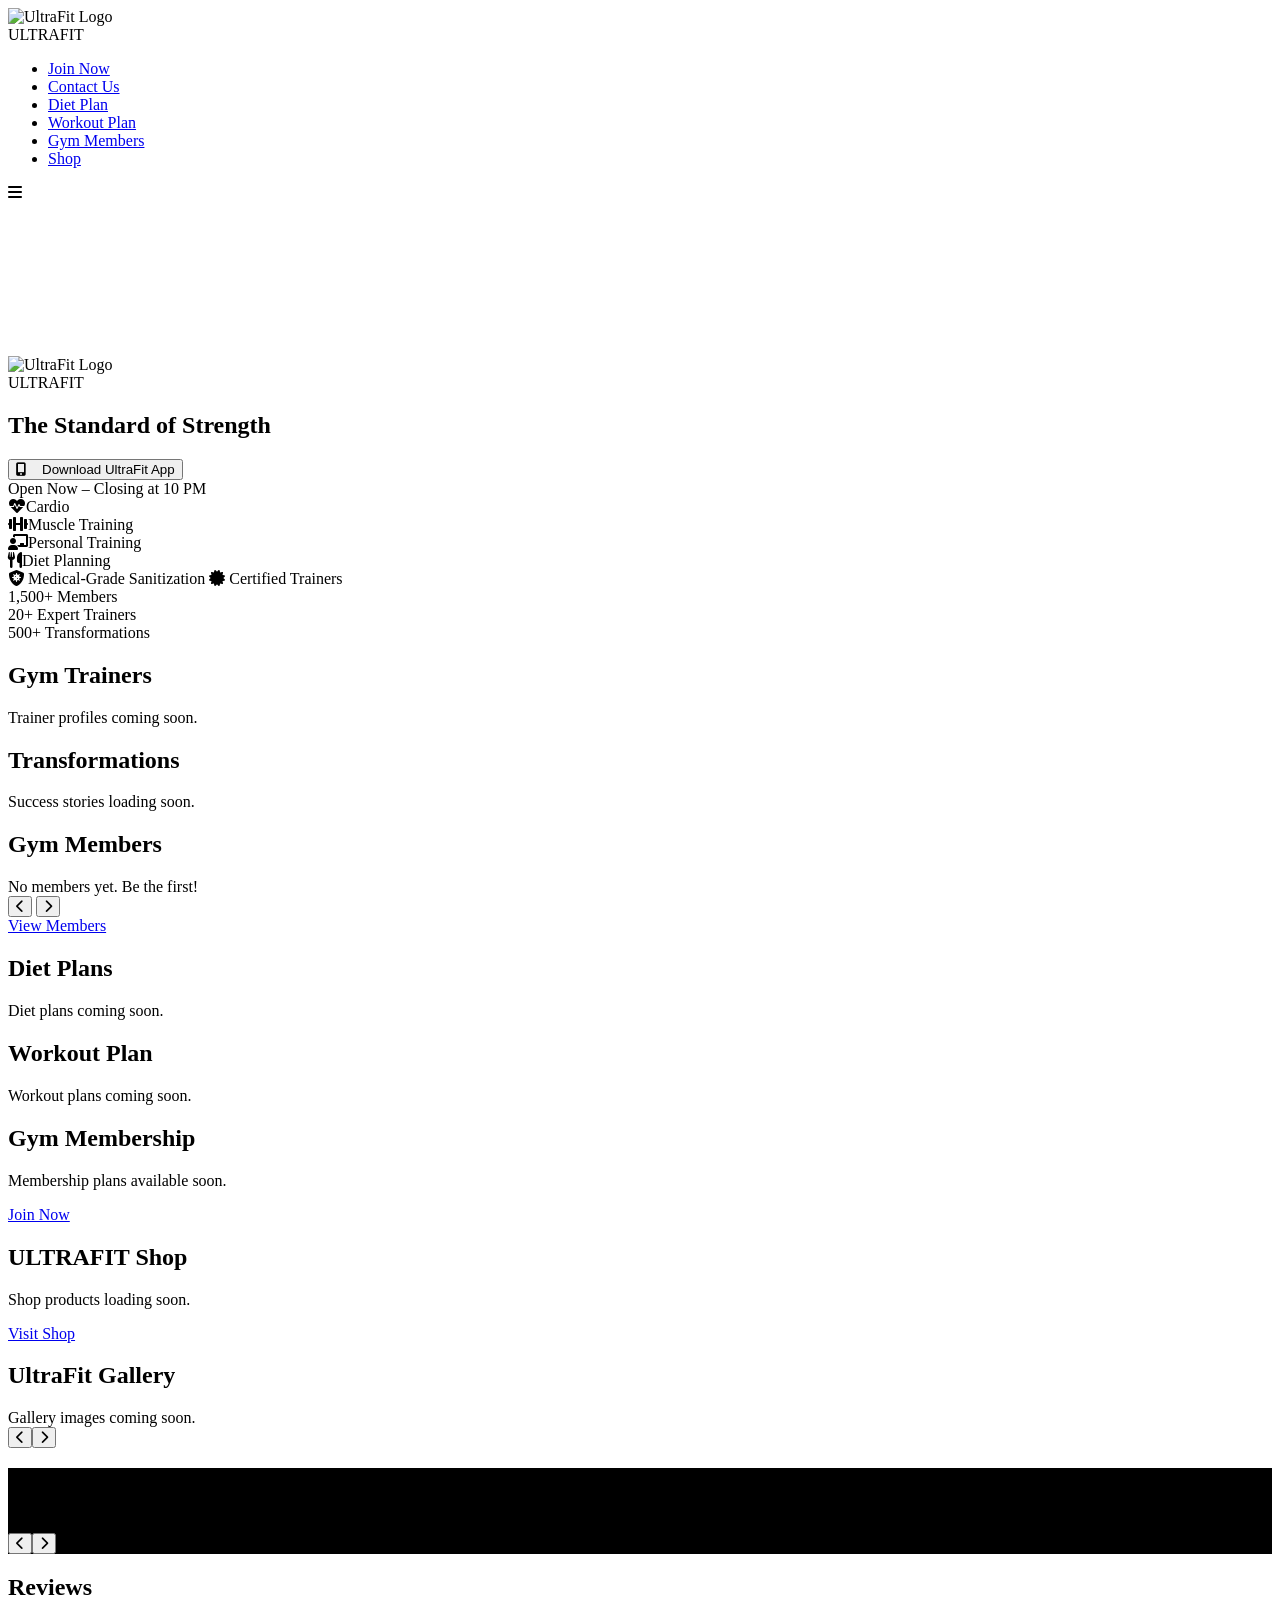
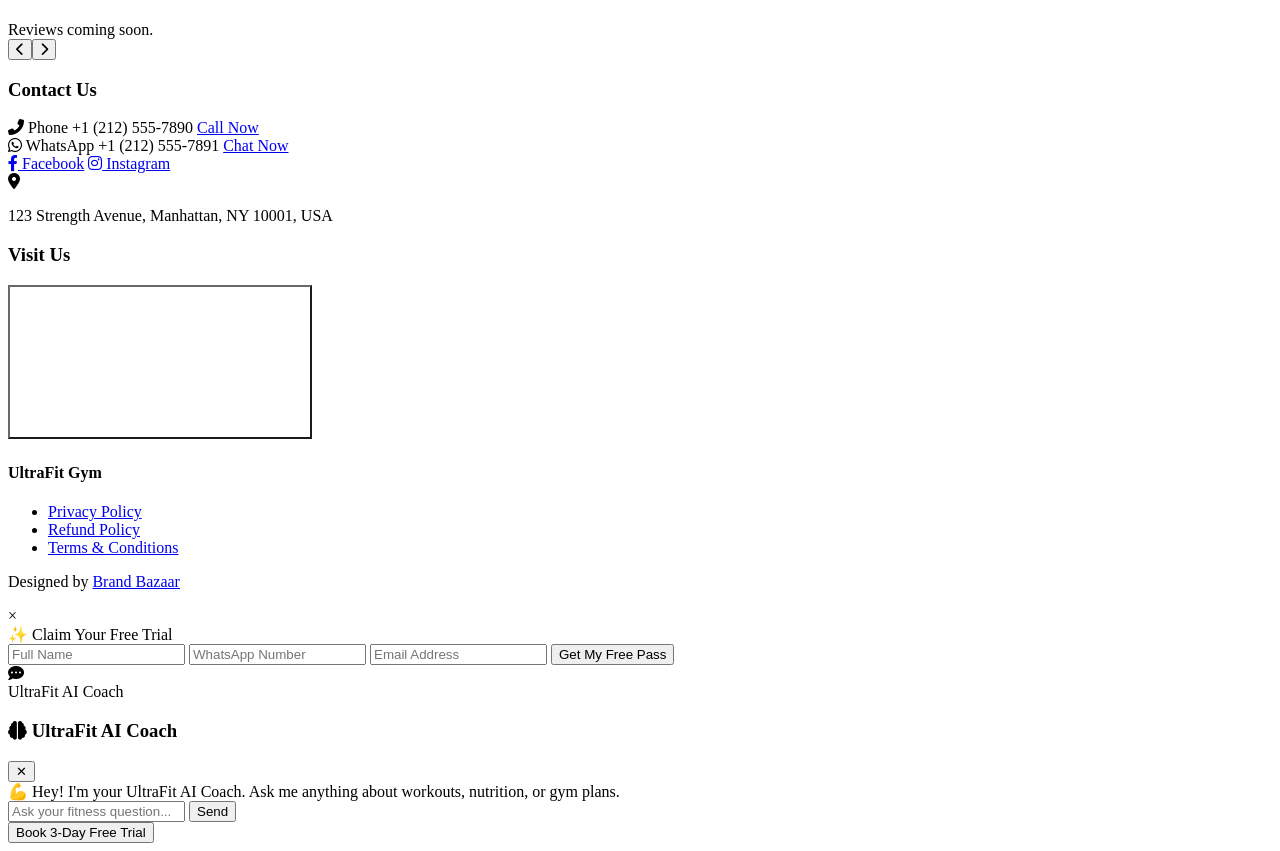
==== public/index.html @ f783521f "index+member data" ====
<!DOCTYPE html>
<html lang="en">
<head>
  <meta charset="UTF-8" />
  <meta name="viewport" content="width=device-width, initial-scale=1.0, viewport-fit=cover" />
  <meta name="theme-color" content="#121212" />
  <title>UltraFit Gym | The Standard of Strength</title>
  
  <!-- PWA meta links -->
  <link rel="manifest" href="manifest.json">
  <link rel="apple-touch-icon" href="UltraFit logo.png">
  <meta name="apple-mobile-web-app-capable" content="yes">
  <meta name="apple-mobile-web-app-status-bar-style" content="black-translucent">
  <meta name="apple-mobile-web-app-title" content="UltraFit Gym">
  
  <!-- External CSS -->
  <link rel="stylesheet" href="index.css">
  
  <!-- Fonts & Icons -->
  <link href="https://fonts.googleapis.com/css2?family=Montserrat:wght@300;400;500;600;700;800&family=Archivo:wght@400;500;600;700&display=swap" rel="stylesheet" />
  <link rel="stylesheet" href="https://cdnjs.cloudflare.com/ajax/libs/font-awesome/6.0.0-beta3/css/all.min.css" />

  <style>
    #installAppBtn i {
      vertical-align: middle !important;
      line-height: 1 !important;
      display: inline-block !important;
    }
    #installAppBtn {
      display: inline-flex !important;
      align-items: center !important;
      gap: 8px !important;
    }
  </style>
</head>
<body>

<!-- ===== NAVBAR ===== -->
<header class="navbar" id="navbar">
  <div class="container nav-container">
    <div class="logo-wrapper">
      <img src="UltraFit logo.png" alt="UltraFit Logo" class="nav-logo-img" id="navLogo">
      <div class="logo"><span class="logo-ultra">ULTRA</span><span class="logo-fit">FIT</span></div>
    </div>
    <ul class="nav-links" id="navLinks">
      <li><a href="index.html" class="nav-link join-now-nav">Join Now</a></li>
      <li><a href="#contact-section" class="nav-link">Contact Us</a></li>
      <li><a href="diet.html" class="nav-link">Diet Plan</a></li>
      <li><a href="workout.html" class="nav-link">Workout Plan</a></li>
      <li><a href="members.html" class="nav-link">Gym Members</a></li>
      <li><a href="shop.html" class="nav-link">Shop</a></li>
    </ul>
    <div class="hamburger" id="hamburger"><i class="fas fa-bars"></i></div>
  </div>
</header>

<main>
  <!-- HERO SECTION -->
  <section class="hero" id="hero">
    <div class="hero-video-wrapper">
      <video autoplay loop muted playsinline poster="https://images.pexels.com/photos/841130/pexels-photo-841130.jpeg?auto=compress&cs=tinysrgb&w=1600">
        <source src="https://videos.pexels.com/video-files/4349242/4349242-uhd_2560_1440_25fps.mp4" type="video/mp4" />
      </video>
      <div class="hero-overlay"></div>
    </div>
    <div class="hero-content container">
      <div class="hero-logo-wrapper">
        <img src="UltraFit logo.png" alt="UltraFit Logo" class="hero-logo-img" id="heroLogo">
      </div>
      <div class="hero-brand">ULTRAFIT</div>
      <h1 class="hero-title" id="heroTitle">The Standard of Strength</h1>
      <button class="btn-primary btn-vip" id="installAppBtn">
        <i class="fas fa-mobile-alt" style="margin-right: 8px;"></i> Download UltraFit App
      </button>
      <div class="live-status">
        <span class="pulse-dot"></span>
        <span id="statusText">Open Now – Closing at 10 PM</span>
      </div>
    </div>
  </section>

  <!-- SERVICES -->
  <section class="services-section">
    <div class="container">
      <div class="services-icons-row">
        <div class="service-item"><i class="fas fa-heartbeat"></i><span>Cardio</span></div>
        <div class="service-item"><i class="fas fa-dumbbell"></i><span>Muscle Training</span></div>
        <div class="service-item"><i class="fas fa-chalkboard-user"></i><span>Personal Training</span></div>
        <div class="service-item"><i class="fas fa-utensils"></i><span>Diet Planning</span></div>
      </div>
      <div class="safety-cluster">
        <span><i class="fas fa-shield-virus"></i> Medical-Grade Sanitization</span>
        <span><i class="fas fa-certificate"></i> Certified Trainers</span>
      </div>
    </div>
  </section>

  <!-- STATS BAR -->
  <section class="stats-bar">
    <div class="container stats-grid">
      <div class="stat-card"><span class="stat-num" data-count="1500">0</span><span>+ Members</span></div>
      <div class="stat-card"><span class="stat-num" data-count="20">0</span><span>+ Expert Trainers</span></div>
      <div class="stat-card"><span class="stat-num" data-count="500">0</span><span>+ Transformations</span></div>
    </div>
  </section>

  <!-- LEADERSHIP TRAINERS -->
  <section class="leadership">
    <div class="container">
      <h2 class="section-title" id="trainersHeading">Gym Trainers</h2>
      <div class="leadership-cards" id="trainersContainer"></div>
    </div>
  </section>

  <!-- TRANSFORMATIONS -->
  <section class="transformations-preview">
    <div class="container">
      <h2 class="section-title" id="transformationsHeading">Transformations</h2>
      <div class="transform-cards" id="transformationsContainer"></div>
    </div>
  </section>

  <!-- GYM MEMBERS CAROUSEL -->
  <section class="members-carousel-section" id="members-section">
    <div class="container">
      <h2 class="section-title gold-full" id="membersHeading">Gym Members</h2>
      <div class="members-carousel-container">
        <div class="members-carousel-main">
          <div class="members-carousel-items" id="membersCarouselItems"></div>
          <button class="carousel-arrow members-prev" id="membersPrevBtn"><i class="fas fa-chevron-left"></i></button>
          <button class="carousel-arrow members-next" id="membersNextBtn"><i class="fas fa-chevron-right"></i></button>
        </div>
        <div class="members-dots" id="membersDots"></div>
        <div class="members-cta"><a href="members.html" class="btn-outline-gold view-members-btn">View Members</a></div>
      </div>
    </div>
  </section>

  <!-- DIET PLANS -->
  <section class="diet-plans-section">
    <div class="container">
      <h2 class="section-title" id="dietHeading">Diet Plans</h2>
      <div class="diet-plans-grid" id="dietGrid"></div>
    </div>
  </section>

  <!-- WORKOUT PLANS -->
  <section class="workout-plan-section" id="workout-plan">
    <div class="container">
      <h2 class="section-title" id="workoutHeading">Workout Plan</h2>
      <div class="workout-plans-grid" id="workoutGrid"></div>
    </div>
  </section>

  <!-- MEMBERSHIP -->
  <section class="membership-section" id="membership-section">
    <div class="container">
      <h2 class="section-title gold-full" id="membershipHeading">Gym Membership</h2>
      <div class="membership-cards" id="membershipCards"></div>
      <div class="membership-cta-wrapper"><a href="members.html" class="btn-primary join-now-btn">Join Now</a></div>
    </div>
  </section>

  <!-- SHOP PREVIEW -->
  <section class="proshop-preview" id="proshop-preview">
    <div class="container">
      <h2 class="section-title" id="shopHeading"><span class="ultra-white">ULTRA</span><span class="fit-gold">FIT</span> Shop</h2>
      <div class="product-grid" id="productGrid"></div>
      <div class="shop-cta-wrapper"><a href="shop.html" class="btn-outline-gold visit-shop-btn">Visit Shop</a></div>
    </div>
  </section>

  <!-- GALLERY CAROUSEL -->
  <section class="premium-carousel-section">
    <div class="container">
      <h2 class="section-title" id="galleryHeading"><span class="ultra-white">Ultra</span><span class="fit-gold">Fit</span> Gallery</h2>
      <div class="gallery-carousel-wrapper" id="galleryCarousel">
        <div class="carousel-main"><div class="carousel-items" id="galleryItemsContainer"></div><button class="carousel-arrow prev" id="galleryPrevBtn"><i class="fas fa-chevron-left"></i></button><button class="carousel-arrow next" id="galleryNextBtn"><i class="fas fa-chevron-right"></i></button></div>
        <div class="carousel-dots" id="galleryDots"></div>
      </div>
    </div>
  </section>

  <!-- REELS CAROUSEL -->
  <section class="premium-carousel-section" style="background:#000000;">
    <div class="container">
      <h2 class="section-title" id="reelsHeading"><span class="ultra-white">Ultra</span><span class="fit-gold">Fit</span> Reels</h2>
      <div class="reels-carousel-wrapper" id="reelsCarousel">
        <div class="carousel-main"><div class="carousel-items" id="reelsItemsContainer"></div><button class="carousel-arrow prev" id="reelsPrevBtn"><i class="fas fa-chevron-left"></i></button><button class="carousel-arrow next" id="reelsNextBtn"><i class="fas fa-chevron-right"></i></button></div>
        <div class="carousel-dots" id="reelsDots"></div>
      </div>
    </div>
  </section>

  <!-- REVIEWS -->
  <section class="reviews-luxury-section">
    <div class="container">
      <h2 class="section-title gold-full" id="reviewsHeading">Reviews</h2>
      <div class="review-carousel-container">
        <div class="review-carousel-main"><div class="review-carousel-items" id="reviewCarouselItems"></div><button class="carousel-arrow review-prev" id="reviewPrevBtn"><i class="fas fa-chevron-left"></i></button><button class="carousel-arrow review-next" id="reviewNextBtn"><i class="fas fa-chevron-right"></i></button></div>
        <div class="review-dots" id="reviewDots"></div>
      </div>
    </div>
  </section>

  <!-- CONTACT + MAP -->
  <section class="contact-visit-section" id="contact-section">
    <div class="container">
      <div class="contact-visit-grid">
        <div class="contact-card">
          <h3 class="contact-card-title">Contact Us</h3>
          <div class="contact-info-item">
            <i class="fas fa-phone-alt"></i>
            <span class="contact-label">Phone</span>
            <span class="contact-value" id="contactPhone">+1 (212) 555-7890</span>
            <a href="tel:+12125557890" class="contact-button">Call Now</a>
          </div>
          <div class="contact-info-item">
            <i class="fab fa-whatsapp"></i>
            <span class="contact-label">WhatsApp</span>
            <span class="contact-value" id="contactWhatsapp">+1 (212) 555-7891</span>
            <a href="https://wa.me/12125557891?text=Hi%2C%20I%20want%20to%20join%20UltraFit%20Gym" target="_blank" class="contact-button">Chat Now</a>
          </div>
          <div class="contact-social">
            <a href="https://facebook.com/ultrafitgym" target="_blank" class="social-link"><i class="fab fa-facebook-f"></i> Facebook</a>
            <a href="https://instagram.com/ultrafitgym" target="_blank" class="social-link"><i class="fab fa-instagram"></i> Instagram</a>
          </div>
          <div class="contact-address">
            <i class="fas fa-map-marker-alt"></i>
            <p id="contactAddress">123 Strength Avenue, Manhattan, NY 10001, USA</p>
          </div>
        </div>
        <div class="visit-map">
          <h3 class="visit-map-title">Visit Us</h3>
          <div class="map-wrapper">
            <iframe src="https://maps.google.com/maps?q=The+Ultra+Fit+Gym+Unnao&t=&z=16&ie=UTF8&iwloc=&output=embed" style="filter: grayscale(100%) invert(100%) contrast(90%);" loading="lazy" title="UltraFit Gym Location"></iframe>
          </div>
        </div>
      </div>
    </div>
  </section>
</main>

<footer>
  <div class="container footer-grid">
    <div class="footer-links">
      <h4>UltraFit Gym</h4>
      <ul>
        <li><a href="privacy.html">Privacy Policy</a></li>
        <li><a href="refund.html">Refund Policy</a></li>
        <li><a href="terms.html">Terms & Conditions</a></li>
      </ul>
      <p class="credit">Designed by <a href="https://ekansh-mishra-webdeveloper.github.io/Brand-Bazar/" target="_blank">Brand Bazaar</a></p>
    </div>
  </div>
</footer>

<!-- MODAL FOR FREE TRIAL -->
<div id="modalOverlay" class="modal-overlay">
  <div class="modal-content">
    <span class="close-modal">&times;</span>
    <div class="modal-title">✨ Claim Your Free Trial</div>
    <form id="trialForm" class="trial-form">
      <input type="text" id="trialName" placeholder="Full Name" required>
      <input type="tel" id="trialPhone" placeholder="WhatsApp Number" required>
      <input type="email" id="trialEmail" placeholder="Email Address" required>
      <button type="submit" id="submitTrialBtn">Get My Free Pass</button>
      <div id="trialMessage" class="trial-message" style="display: none;"></div>
    </form>
  </div>
</div>

<!-- AI CHAT BUBBLE -->
<div class="ai-chat-container">
  <div class="chat-bubble" id="chatBubble">
    <div class="ai-icon"><i class="fas fa-comment-dots"></i></div>
    <span class="ai-text">UltraFit AI Coach</span>
  </div>
  <div class="chat-window" id="chatWindow">
    <div class="chat-header">
      <h3><i class="fas fa-brain"></i> UltraFit AI Coach</h3>
      <button class="chat-close" id="chatCloseBtn">✕</button>
    </div>
    <div class="chat-messages" id="chatMessages">
      <div class="message bot-message">💪 Hey! I'm your UltraFit AI Coach. Ask me anything about workouts, nutrition, or gym plans.</div>
    </div>
    <div class="chat-input-area">
      <input type="text" class="chat-input" id="chatInput" placeholder="Ask your fitness question...">
      <button class="chat-send" id="chatSendBtn">Send</button>
    </div>
  </div>
</div>

<div class="floating-cta"><button class="floating-trial-btn" id="floatingTrialBtn">Book 3-Day Free Trial</button></div>

<script>
  // ========== COMPLETE FIXED index.js (embedded) ==========
  // All public endpoints now use /api/members-list instead of /api/members

  const API_BASE = '/api';

  // Helper fetch with error handling
  async function fetchJSON(url, fallbackData = null) {
    try {
      const res = await fetch(url);
      if (!res.ok) {
        console.warn(`HTTP ${res.status} for ${url}`);
        return fallbackData;
      }
      return await res.json();
    } catch (err) {
      console.error(`Fetch error ${url}:`, err);
      return fallbackData;
    }
  }

  // Global state
  let siteSettings = {};
  let trainers = [];
  let transformations = [];
  let members = [];
  let products = [];
  let galleryItems = [];
  let reelsItems = [];
  let reviews = [];
  let dietPlans = [];
  let workoutPlans = [];
  let memberships = [];

  // Carousel indices
  let memberCarouselIndex = 0;
  let galleryIndex = 0;
  let reelsIndex = 0;
  let reviewIndex = 0;

  // Load all data from public endpoints
  async function loadAllData() {
    const [settings, trainersData, transformationsData, membersData, productsData, galleryData, reelsData, reviewsData, dietData, workoutData, membershipData] = await Promise.all([
      fetchJSON(`${API_BASE}/sitesettings`, {}),
      fetchJSON(`${API_BASE}/trainers`, []),
      fetchJSON(`${API_BASE}/transformations`, []),
      fetchJSON(`${API_BASE}/members-list`, []),     // ✅ FIXED: public endpoint
      fetchJSON(`${API_BASE}/products`, []),
      fetchJSON(`${API_BASE}/gallery`, []),
      fetchJSON(`${API_BASE}/reels`, []),
      fetchJSON(`${API_BASE}/reviews`, []),
      fetchJSON(`${API_BASE}/dietplans`, []),
      fetchJSON(`${API_BASE}/workoutplans`, []),
      fetchJSON(`${API_BASE}/memberships`, [])
    ]);
    if (settings) siteSettings = settings;
    if (trainersData) trainers = trainersData;
    if (transformationsData) transformations = transformationsData;
    if (membersData) members = membersData;
    if (productsData) products = productsData;
    if (galleryData) galleryItems = galleryData;
    if (reelsData) reelsItems = reelsData;
    if (reviewsData) reviews = reviewsData;
    if (dietData) dietPlans = dietData;
    if (workoutData) workoutPlans = workoutData;
    if (membershipData) memberships = membershipData;
  }

  // Render functions (same as your original index.js)
  function renderHero() {
    const heroTitle = document.getElementById('heroTitle');
    if (heroTitle && siteSettings.homeHeroTitle) heroTitle.innerText = siteSettings.homeHeroTitle;
    const statusSpan = document.getElementById('statusText');
    if (statusSpan && siteSettings.homeStatusText) statusSpan.innerText = siteSettings.homeStatusText;
    const logoImg = document.getElementById('navLogo');
    if (logoImg && siteSettings.gymLogoUrl) logoImg.src = siteSettings.gymLogoUrl;
    const heroLogo = document.getElementById('heroLogo');
    if (heroLogo && siteSettings.gymLogoUrl) heroLogo.src = siteSettings.gymLogoUrl;
  }

  function renderStats() {
    // Animated counters already handled in original script – kept as is
    const statNumbers = document.querySelectorAll('.stat-num');
    if (statNumbers.length >= 3 && siteSettings) {
      const targets = [
        siteSettings.homeStatsMembers || 1500,
        siteSettings.homeStatsTrainers || 20,
        siteSettings.homeStatsTransformations || 500
      ];
      statNumbers.forEach((el, idx) => {
        if (idx < targets.length) {
          const target = targets[idx];
          let current = 0;
          const increment = target / 50;
          const timer = setInterval(() => {
            current += increment;
            if (current >= target) {
              clearInterval(timer);
              el.innerText = Math.floor(target).toLocaleString();
            } else {
              el.innerText = Math.floor(current).toLocaleString();
            }
          }, 30);
        }
      });
    }
  }

  function renderTrainers() {
    const container = document.getElementById('trainersContainer');
    if (!container) return;
    if (!trainers.length) {
      container.innerHTML = '<p class="fallback-message">Trainer profiles coming soon.</p>';
      return;
    }
    container.innerHTML = trainers.slice(0, 4).map(t => `
      <div class="leadership-card">
        <img src="${t.imageUrl || 'https://via.placeholder.com/300'}" alt="${t.name}">
        <h3>${escapeHtml(t.name)}</h3>
        <p>${escapeHtml(t.position)}</p>
        <div class="social-links">
          ${t.instagramUrl ? `<a href="${t.instagramUrl}" target="_blank"><i class="fab fa-instagram"></i></a>` : ''}
        </div>
      </div>
    `).join('');
  }

  function renderTransformations() {
    const container = document.getElementById('transformationsContainer');
    if (!container) return;
    if (!transformations.length) {
      container.innerHTML = '<p class="fallback-message">Success stories loading soon.</p>';
      return;
    }
    container.innerHTML = transformations.slice(0, 3).map(t => `
      <div class="transform-card">
        <img src="${t.beforeImage || ''}" alt="Before">
        <img src="${t.afterImage || ''}" alt="After">
        <p>${escapeHtml(t.description || '')}</p>
      </div>
    `).join('');
  }

  function renderMembersCarousel() {
    const container = document.getElementById('membersCarouselItems');
    const dotsContainer = document.getElementById('membersDots');
    if (!container) return;
    if (!members.length) {
      container.innerHTML = '<div class="fallback-message">No members yet. Be the first!</div>';
      return;
    }
    const itemsPerView = 3;
    const totalSlides = Math.ceil(members.length / itemsPerView);
    let slides = '';
    for (let i = 0; i < totalSlides; i++) {
      const start = i * itemsPerView;
      const chunk = members.slice(start, start + itemsPerView);
      slides += `<div class="carousel-slide">${chunk.map(m => `
        <div class="member-card-carousel">
          <img src="${m.photoUrl || 'https://via.placeholder.com/150'}" alt="${m.name}">
          <h4>${escapeHtml(m.name)}</h4>
          <p>${m.goal === 'fatloss' ? '🔥 Fat Loss' : '💪 Muscle Gain'}</p>
        </div>
      `).join('')}</div>`;
    }
    container.innerHTML = slides;
    // Dots
    dotsContainer.innerHTML = Array.from({ length: totalSlides }, (_, idx) =>
      `<span class="carousel-dot ${idx === memberCarouselIndex ? 'active' : ''}" data-index="${idx}"></span>`
    ).join('');
    document.querySelectorAll('#membersDots .carousel-dot').forEach(dot => {
      dot.addEventListener('click', (e) => {
        memberCarouselIndex = parseInt(e.target.getAttribute('data-index'));
        updateMemberCarousel();
      });
    });
    updateMemberCarousel();
  }

  function updateMemberCarousel() {
    const container = document.getElementById('membersCarouselItems');
    if (!container) return;
    const slideWidth = container.querySelector('.carousel-slide')?.offsetWidth || 0;
    container.style.transform = `translateX(-${memberCarouselIndex * slideWidth}px)`;
    const dots = document.querySelectorAll('#membersDots .carousel-dot');
    dots.forEach((dot, idx) => {
      if (idx === memberCarouselIndex) dot.classList.add('active');
      else dot.classList.remove('active');
    });
  }

  function renderDietPlans() {
    const container = document.getElementById('dietGrid');
    if (!container) return;
    if (!dietPlans.length) {
      container.innerHTML = '<p class="fallback-message">Diet plans coming soon.</p>';
      return;
    }
    container.innerHTML = dietPlans.slice(0, 3).map(d => `
      <div class="diet-card">
        <h3>${escapeHtml(d.title)}</h3>
        <p>${escapeHtml(d.shortDescription)}</p>
        <a href="diet.html" class="btn-outline-gold">View Plan</a>
      </div>
    `).join('');
  }

  function renderWorkoutPlans() {
    const container = document.getElementById('workoutGrid');
    if (!container) return;
    if (!workoutPlans.length) {
      container.innerHTML = '<p class="fallback-message">Workout plans coming soon.</p>';
      return;
    }
    container.innerHTML = workoutPlans.slice(0, 3).map(w => `
      <div class="workout-card">
        <h3>${escapeHtml(w.title)}</h3>
        <p>${escapeHtml(w.shortDescription)}</p>
        <a href="workout.html" class="btn-outline-gold">View Plan</a>
      </div>
    `).join('');
  }

  function renderMembership() {
    const container = document.getElementById('membershipCards');
    if (!container) return;
    if (!memberships.length) {
      container.innerHTML = '<p class="fallback-message">Membership plans available soon.</p>';
      return;
    }
    container.innerHTML = memberships.slice(0, 3).map(m => `
      <div class="membership-card">
        <h3>${escapeHtml(m.planName)}</h3>
        <div class="price">₹${m.price}<span>/${m.duration}</span></div>
        <p>${escapeHtml(m.description)}</p>
        <button class="btn-join">Join Now</button>
      </div>
    `).join('');
    document.querySelectorAll('.btn-join').forEach(btn => {
      btn.addEventListener('click', () => alert('Visit our front desk or contact us for membership.'));
    });
  }

  function renderProducts() {
    const container = document.getElementById('productGrid');
    if (!container) return;
    if (!products.length) {
      container.innerHTML = '<p class="fallback-message">Shop products loading soon.</p>';
      return;
    }
    container.innerHTML = products.slice(0, 4).map(p => `
      <div class="product-card">
        <img src="${p.imageUrl || 'https://via.placeholder.com/200'}" alt="${p.name}">
        <h3>${escapeHtml(p.name)}</h3>
        <p class="price">₹${p.price}</p>
        <button class="btn-outline-gold shop-now-btn" data-id="${p._id}">Shop Now</button>
      </div>
    `).join('');
  }

  function renderGalleryCarousel() {
    const container = document.getElementById('galleryItemsContainer');
    const dotsContainer = document.getElementById('galleryDots');
    if (!container) return;
    if (!galleryItems.length) {
      container.innerHTML = '<div class="fallback-message">Gallery images coming soon.</div>';
      return;
    }
    container.innerHTML = galleryItems.map(item => `
      <div class="carousel-item">
        <img src="${item.imageUrl}" alt="Gallery">
      </div>
    `).join('');
    dotsContainer.innerHTML = Array.from({ length: galleryItems.length }, (_, idx) =>
      `<span class="carousel-dot ${idx === galleryIndex ? 'active' : ''}" data-index="${idx}"></span>`
    ).join('');
    attachGalleryEvents();
    updateGalleryCarousel();
  }

  function updateGalleryCarousel() {
    const container = document.getElementById('galleryItemsContainer');
    if (!container) return;
    const slideWidth = container.querySelector('.carousel-item')?.offsetWidth || 0;
    container.style.transform = `translateX(-${galleryIndex * slideWidth}px)`;
    const dots = document.querySelectorAll('#galleryDots .carousel-dot');
    dots.forEach((dot, idx) => {
      if (idx === galleryIndex) dot.classList.add('active');
      else dot.classList.remove('active');
    });
  }

  function attachGalleryEvents() {
    const prevBtn = document.getElementById('galleryPrevBtn');
    const nextBtn = document.getElementById('galleryNextBtn');
    if (prevBtn) prevBtn.onclick = () => { if (galleryIndex > 0) galleryIndex--; updateGalleryCarousel(); };
    if (nextBtn) nextBtn.onclick = () => { if (galleryIndex < galleryItems.length - 1) galleryIndex++; updateGalleryCarousel(); };
    document.querySelectorAll('#galleryDots .carousel-dot').forEach(dot => {
      dot.addEventListener('click', (e) => {
        galleryIndex = parseInt(e.target.getAttribute('data-index'));
        updateGalleryCarousel();
      });
    });
  }

  function renderReelsCarousel() {
    const container = document.getElementById('reelsItemsContainer');
    const dotsContainer = document.getElementById('reelsDots');
    if (!container) return;
    if (!reelsItems.length) {
      container.innerHTML = '<div class="fallback-message">Reels coming soon.</div>';
      return;
    }
    container.innerHTML = reelsItems.map(reel => `
      <div class="carousel-item">
        <video src="${reel.videoUrl}" controls poster="${reel.thumbnail || ''}"></video>
      </div>
    `).join('');
    dotsContainer.innerHTML = Array.from({ length: reelsItems.length }, (_, idx) =>
      `<span class="carousel-dot ${idx === reelsIndex ? 'active' : ''}" data-index="${idx}"></span>`
    ).join('');
    attachReelsEvents();
    updateReelsCarousel();
  }

  function updateReelsCarousel() {
    const container = document.getElementById('reelsItemsContainer');
    if (!container) return;
    const slideWidth = container.querySelector('.carousel-item')?.offsetWidth || 0;
    container.style.transform = `translateX(-${reelsIndex * slideWidth}px)`;
    const dots = document.querySelectorAll('#reelsDots .carousel-dot');
    dots.forEach((dot, idx) => {
      if (idx === reelsIndex) dot.classList.add('active');
      else dot.classList.remove('active');
    });
  }

  function attachReelsEvents() {
    const prevBtn = document.getElementById('reelsPrevBtn');
    const nextBtn = document.getElementById('reelsNextBtn');
    if (prevBtn) prevBtn.onclick = () => { if (reelsIndex > 0) reelsIndex--; updateReelsCarousel(); };
    if (nextBtn) nextBtn.onclick = () => { if (reelsIndex < reelsItems.length - 1) reelsIndex++; updateReelsCarousel(); };
    document.querySelectorAll('#reelsDots .carousel-dot').forEach(dot => {
      dot.addEventListener('click', (e) => {
        reelsIndex = parseInt(e.target.getAttribute('data-index'));
        updateReelsCarousel();
      });
    });
  }

  function renderReviews() {
    const container = document.getElementById('reviewCarouselItems');
    const dotsContainer = document.getElementById('reviewDots');
    if (!container) return;
    if (!reviews.length) {
      container.innerHTML = '<div class="fallback-message">Reviews coming soon.</div>';
      return;
    }
    container.innerHTML = reviews.map(review => `
      <div class="review-item">
        <p>${escapeHtml(review.comment)}</p>
        <div class="reviewer">- ${escapeHtml(review.name)}</div>
        <div class="stars">${'★'.repeat(review.rating)}${'☆'.repeat(5 - review.rating)}</div>
      </div>
    `).join('');
    dotsContainer.innerHTML = Array.from({ length: reviews.length }, (_, idx) =>
      `<span class="carousel-dot ${idx === reviewIndex ? 'active' : ''}" data-index="${idx}"></span>`
    ).join('');
    attachReviewEvents();
    updateReviewCarousel();
  }

  function updateReviewCarousel() {
    const container = document.getElementById('reviewCarouselItems');
    if (!container) return;
    const slideWidth = container.querySelector('.review-item')?.offsetWidth || 0;
    container.style.transform = `translateX(-${reviewIndex * slideWidth}px)`;
    const dots = document.querySelectorAll('#reviewDots .carousel-dot');
    dots.forEach((dot, idx) => {
      if (idx === reviewIndex) dot.classList.add('active');
      else dot.classList.remove('active');
    });
  }

  function attachReviewEvents() {
    const prevBtn = document.getElementById('reviewPrevBtn');
    const nextBtn = document.getElementById('reviewNextBtn');
    if (prevBtn) prevBtn.onclick = () => { if (reviewIndex > 0) reviewIndex--; updateReviewCarousel(); };
    if (nextBtn) nextBtn.onclick = () => { if (reviewIndex < reviews.length - 1) reviewIndex++; updateReviewCarousel(); };
    document.querySelectorAll('#reviewDots .carousel-dot').forEach(dot => {
      dot.addEventListener('click', (e) => {
        reviewIndex = parseInt(e.target.getAttribute('data-index'));
        updateReviewCarousel();
      });
    });
  }

  function renderContact() {
    if (siteSettings) {
      if (document.getElementById('contactPhone') && siteSettings.contactPhone)
        document.getElementById('contactPhone').innerText = siteSettings.contactPhone;
      if (document.getElementById('contactWhatsapp') && siteSettings.contactWhatsapp)
        document.getElementById('contactWhatsapp').innerText = siteSettings.contactWhatsapp;
      if (document.getElementById('contactAddress') && siteSettings.contactAddress)
        document.getElementById('contactAddress').innerText = siteSettings.contactAddress;
    }
  }

  // Trial modal functions (unchanged)
  const modalOverlay = document.getElementById('modalOverlay');
  function openTrialModal() { modalOverlay.style.display = 'flex'; }
  async function submitTrialForm(e) {
    e.preventDefault();
    const name = document.getElementById('trialName').value.trim();
    const phone = document.getElementById('trialPhone').value.trim();
    const email = document.getElementById('trialEmail').value.trim();
    if (!name || !phone || !email) {
      showTrialMessage('Please fill all fields', 'error');
      return;
    }
    const btn = document.getElementById('submitTrialBtn');
    const original = btn.innerHTML;
    btn.innerHTML = '<span class="loading-spinner"></span> Sending...';
    btn.disabled = true;
    try {
      const res = await fetch('/api/book-trial', {
        method: 'POST',
        headers: { 'Content-Type': 'application/json' },
        body: JSON.stringify({ name, phone, email })
      });
      const data = await res.json();
      if (res.ok && data.success) {
        showTrialMessage(data.message || 'Trial booked! Check your email.', 'success');
        setTimeout(() => modalOverlay.style.display = 'none', 3000);
      } else {
        showTrialMessage(data.message || 'Failed. Try again.', 'error');
      }
    } catch (err) {
      showTrialMessage('Network error', 'error');
    } finally {
      btn.innerHTML = original;
      btn.disabled = false;
    }
  }
  function showTrialMessage(msg, type) {
    const msgDiv = document.getElementById('trialMessage');
    msgDiv.innerHTML = msg;
    msgDiv.className = `trial-message ${type}`;
    msgDiv.style.display = 'block';
    setTimeout(() => msgDiv.style.display = 'none', 5000);
  }

  // AI Chat (simplified – uses backend endpoint)
  let chatOpen = false;
  const chatWindow = document.getElementById('chatWindow');
  const chatBubble = document.getElementById('chatBubble');
  const chatClose = document.getElementById('chatCloseBtn');
  const chatSend = document.getElementById('chatSendBtn');
  const chatInput = document.getElementById('chatInput');
  const chatMessages = document.getElementById('chatMessages');

  function toggleChat() { chatOpen = !chatOpen; chatWindow.style.display = chatOpen ? 'flex' : 'none'; }
  chatBubble.onclick = toggleChat;
  chatClose.onclick = toggleChat;
  async function sendMessage() {
    const msg = chatInput.value.trim();
    if (!msg) return;
    addMessage(msg, 'user');
    chatInput.value = '';
    try {
      const token = localStorage.getItem('token');
      const headers = { 'Content-Type': 'application/json' };
      if (token) headers['Authorization'] = `Bearer ${token}`;
      const res = await fetch('/api/chat-groq', {
        method: 'POST',
        headers,
        body: JSON.stringify({ message: msg })
      });
      const data = await res.json();
      addMessage(data.reply || 'Sorry, no response.', 'bot');
    } catch (err) {
      addMessage('AI service unavailable. Try again later.', 'bot');
    }
  }
  function addMessage(text, role) {
    const div = document.createElement('div');
    div.className = `message ${role}-message`;
    div.innerText = text;
    chatMessages.appendChild(div);
    chatMessages.scrollTop = chatMessages.scrollHeight;
  }
  chatSend.onclick = sendMessage;
  chatInput.addEventListener('keypress', (e) => { if (e.key === 'Enter') sendMessage(); });

  // PWA install
  let deferredPrompt;
  window.addEventListener('beforeinstallprompt', (e) => {
    e.preventDefault();
    deferredPrompt = e;
    document.getElementById('installAppBtn').style.display = 'inline-flex';
  });
  document.getElementById('installAppBtn').addEventListener('click', async () => {
    if (deferredPrompt) {
      deferredPrompt.prompt();
      const { outcome } = await deferredPrompt.userChoice;
      if (outcome === 'accepted') console.log('App installed');
      deferredPrompt = null;
    } else {
      alert('Install prompt not available. Use browser menu to install.');
    }
  });

  // Navigation & misc
  const navbar = document.getElementById('navbar');
  window.addEventListener('scroll', () => {
    if (window.scrollY > 50) navbar.classList.add('scrolled');
    else navbar.classList.remove('scrolled');
  });
  const hamburger = document.getElementById('hamburger');
  const navLinks = document.getElementById('navLinks');
  if (hamburger) hamburger.addEventListener('click', () => navLinks.classList.toggle('active'));

  function escapeHtml(str) {
    if (!str) return '';
    return str.replace(/[&<>]/g, (m) => {
      if (m === '&') return '&amp;';
      if (m === '<') return '&lt;';
      if (m === '>') return '&gt;';
      return m;
    });
  }

  // Initialize everything
  async function init() {
    await loadAllData();
    renderHero();
    renderStats();
    renderTrainers();
    renderTransformations();
    renderMembersCarousel();
    renderDietPlans();
    renderWorkoutPlans();
    renderMembership();
    renderProducts();
    renderGalleryCarousel();
    renderReelsCarousel();
    renderReviews();
    renderContact();
    // Carousel update on window resize
    window.addEventListener('resize', () => {
      updateMemberCarousel();
      updateGalleryCarousel();
      updateReelsCarousel();
      updateReviewCarousel();
    });
    // Set member carousel next/prev buttons
    document.getElementById('membersPrevBtn')?.addEventListener('click', () => {
      if (memberCarouselIndex > 0) memberCarouselIndex--;
      updateMemberCarousel();
    });
    document.getElementById('membersNextBtn')?.addEventListener('click', () => {
      const totalSlides = Math.ceil(members.length / 3);
      if (memberCarouselIndex < totalSlides - 1) memberCarouselIndex++;
      updateMemberCarousel();
    });
  }
  init();

  // Trial modal event listeners
  document.querySelectorAll('.close-modal').forEach(btn => btn.addEventListener('click', () => modalOverlay.style.display = 'none'));
  modalOverlay?.addEventListener('click', (e) => { if (e.target === modalOverlay) modalOverlay.style.display = 'none'; });
  document.getElementById('trialForm')?.addEventListener('submit', submitTrialForm);
  document.getElementById('floatingTrialBtn')?.addEventListener('click', openTrialModal);
  document.querySelectorAll('.join-now-btn, .join-now-nav').forEach(btn => {
    btn.addEventListener('click', (e) => { e.preventDefault(); openTrialModal(); });
  });
</script>
</body>
</html>
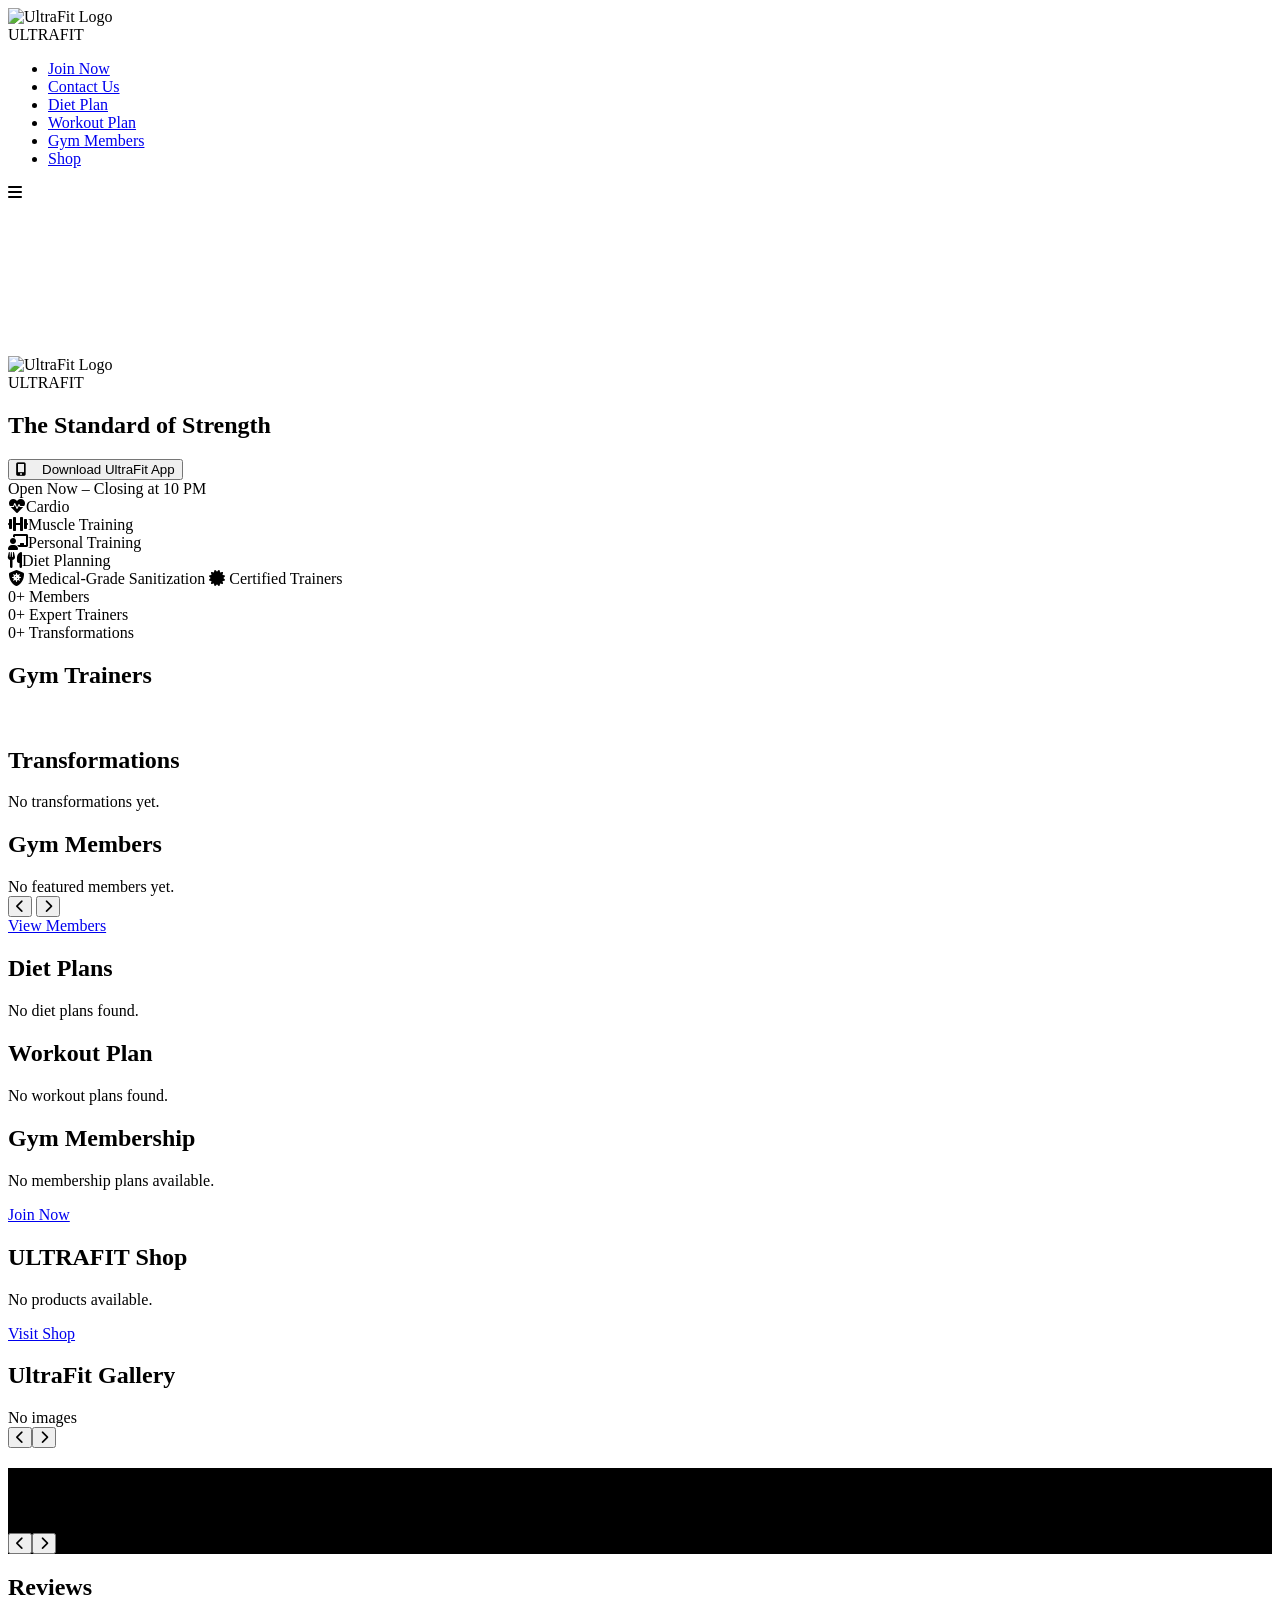
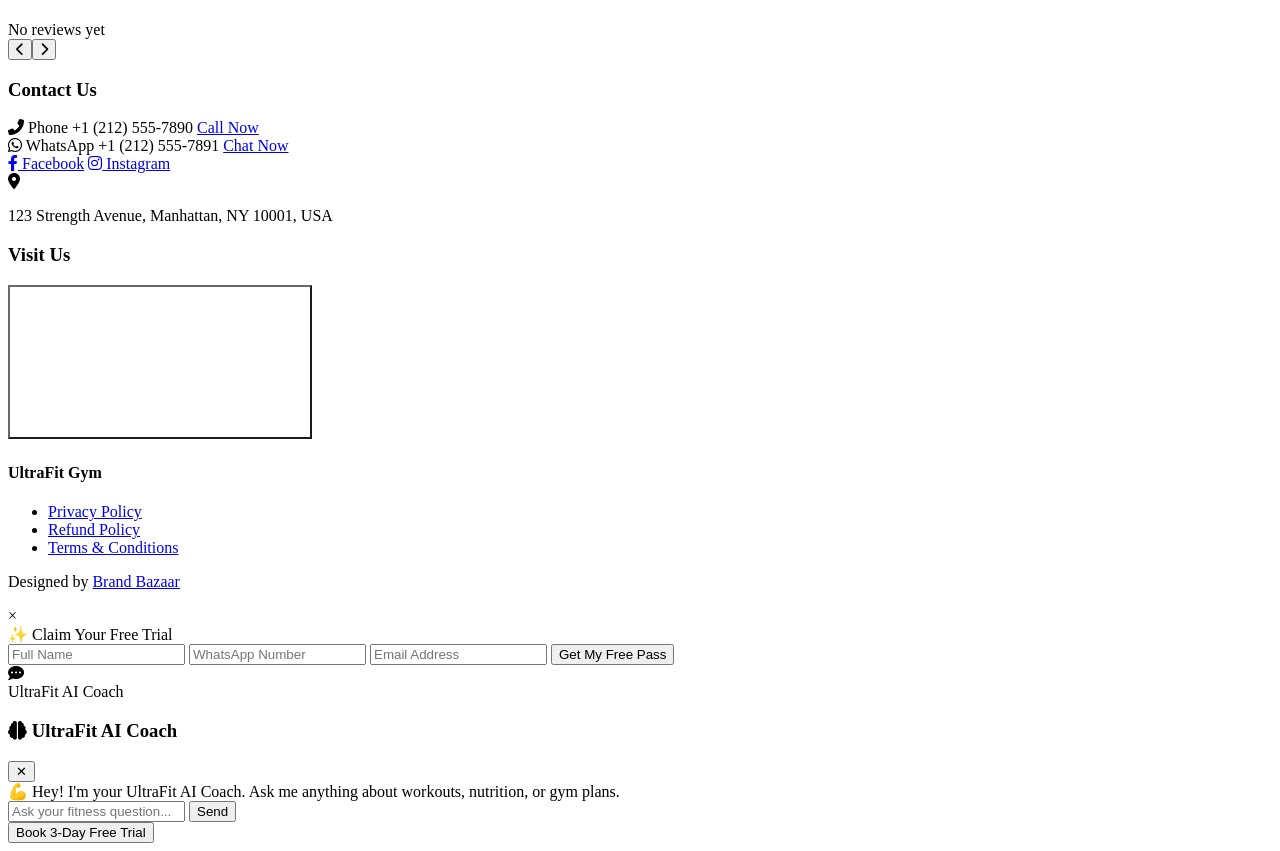
==== commit c81cc0da: "index+member data try 2" ====
--- a/public/index.html
+++ b/public/index.html
@@ -20,6 +20,7 @@
   <link href="https://fonts.googleapis.com/css2?family=Montserrat:wght@300;400;500;600;700;800&family=Archivo:wght@400;500;600;700&display=swap" rel="stylesheet" />
   <link rel="stylesheet" href="https://cdnjs.cloudflare.com/ajax/libs/font-awesome/6.0.0-beta3/css/all.min.css" />
 
+  <!-- FIX: Icon alignment for download button -->
   <style>
     #installAppBtn i {
       vertical-align: middle !important;
@@ -69,6 +70,7 @@
       </div>
       <div class="hero-brand">ULTRAFIT</div>
       <h1 class="hero-title" id="heroTitle">The Standard of Strength</h1>
+      <!-- PWA install button (no trial modal) -->
       <button class="btn-primary btn-vip" id="installAppBtn">
         <i class="fas fa-mobile-alt" style="margin-right: 8px;"></i> Download UltraFit App
       </button>
@@ -203,7 +205,7 @@
     </div>
   </section>
 
-  <!-- CONTACT + MAP -->
+  <!-- CONTACT + MAP (with updated WhatsApp message) -->
   <section class="contact-visit-section" id="contact-section">
     <div class="container">
       <div class="contact-visit-grid">
@@ -255,7 +257,7 @@
   </div>
 </footer>
 
-<!-- MODAL FOR FREE TRIAL -->
+<!-- MODAL FOR FREE TRIAL – "Phone Number" changed to "WhatsApp Number" -->
 <div id="modalOverlay" class="modal-overlay">
   <div class="modal-content">
     <span class="close-modal">&times;</span>
@@ -293,582 +295,7 @@
 
 <div class="floating-cta"><button class="floating-trial-btn" id="floatingTrialBtn">Book 3-Day Free Trial</button></div>
 
-<script>
-  // ========== COMPLETE FIXED index.js (embedded) ==========
-  // All public endpoints now use /api/members-list instead of /api/members
-
-  const API_BASE = '/api';
-
-  // Helper fetch with error handling
-  async function fetchJSON(url, fallbackData = null) {
-    try {
-      const res = await fetch(url);
-      if (!res.ok) {
-        console.warn(`HTTP ${res.status} for ${url}`);
-        return fallbackData;
-      }
-      return await res.json();
-    } catch (err) {
-      console.error(`Fetch error ${url}:`, err);
-      return fallbackData;
-    }
-  }
-
-  // Global state
-  let siteSettings = {};
-  let trainers = [];
-  let transformations = [];
-  let members = [];
-  let products = [];
-  let galleryItems = [];
-  let reelsItems = [];
-  let reviews = [];
-  let dietPlans = [];
-  let workoutPlans = [];
-  let memberships = [];
-
-  // Carousel indices
-  let memberCarouselIndex = 0;
-  let galleryIndex = 0;
-  let reelsIndex = 0;
-  let reviewIndex = 0;
-
-  // Load all data from public endpoints
-  async function loadAllData() {
-    const [settings, trainersData, transformationsData, membersData, productsData, galleryData, reelsData, reviewsData, dietData, workoutData, membershipData] = await Promise.all([
-      fetchJSON(`${API_BASE}/sitesettings`, {}),
-      fetchJSON(`${API_BASE}/trainers`, []),
-      fetchJSON(`${API_BASE}/transformations`, []),
-      fetchJSON(`${API_BASE}/members-list`, []),     // ✅ FIXED: public endpoint
-      fetchJSON(`${API_BASE}/products`, []),
-      fetchJSON(`${API_BASE}/gallery`, []),
-      fetchJSON(`${API_BASE}/reels`, []),
-      fetchJSON(`${API_BASE}/reviews`, []),
-      fetchJSON(`${API_BASE}/dietplans`, []),
-      fetchJSON(`${API_BASE}/workoutplans`, []),
-      fetchJSON(`${API_BASE}/memberships`, [])
-    ]);
-    if (settings) siteSettings = settings;
-    if (trainersData) trainers = trainersData;
-    if (transformationsData) transformations = transformationsData;
-    if (membersData) members = membersData;
-    if (productsData) products = productsData;
-    if (galleryData) galleryItems = galleryData;
-    if (reelsData) reelsItems = reelsData;
-    if (reviewsData) reviews = reviewsData;
-    if (dietData) dietPlans = dietData;
-    if (workoutData) workoutPlans = workoutData;
-    if (membershipData) memberships = membershipData;
-  }
-
-  // Render functions (same as your original index.js)
-  function renderHero() {
-    const heroTitle = document.getElementById('heroTitle');
-    if (heroTitle && siteSettings.homeHeroTitle) heroTitle.innerText = siteSettings.homeHeroTitle;
-    const statusSpan = document.getElementById('statusText');
-    if (statusSpan && siteSettings.homeStatusText) statusSpan.innerText = siteSettings.homeStatusText;
-    const logoImg = document.getElementById('navLogo');
-    if (logoImg && siteSettings.gymLogoUrl) logoImg.src = siteSettings.gymLogoUrl;
-    const heroLogo = document.getElementById('heroLogo');
-    if (heroLogo && siteSettings.gymLogoUrl) heroLogo.src = siteSettings.gymLogoUrl;
-  }
-
-  function renderStats() {
-    // Animated counters already handled in original script – kept as is
-    const statNumbers = document.querySelectorAll('.stat-num');
-    if (statNumbers.length >= 3 && siteSettings) {
-      const targets = [
-        siteSettings.homeStatsMembers || 1500,
-        siteSettings.homeStatsTrainers || 20,
-        siteSettings.homeStatsTransformations || 500
-      ];
-      statNumbers.forEach((el, idx) => {
-        if (idx < targets.length) {
-          const target = targets[idx];
-          let current = 0;
-          const increment = target / 50;
-          const timer = setInterval(() => {
-            current += increment;
-            if (current >= target) {
-              clearInterval(timer);
-              el.innerText = Math.floor(target).toLocaleString();
-            } else {
-              el.innerText = Math.floor(current).toLocaleString();
-            }
-          }, 30);
-        }
-      });
-    }
-  }
-
-  function renderTrainers() {
-    const container = document.getElementById('trainersContainer');
-    if (!container) return;
-    if (!trainers.length) {
-      container.innerHTML = '<p class="fallback-message">Trainer profiles coming soon.</p>';
-      return;
-    }
-    container.innerHTML = trainers.slice(0, 4).map(t => `
-      <div class="leadership-card">
-        <img src="${t.imageUrl || 'https://via.placeholder.com/300'}" alt="${t.name}">
-        <h3>${escapeHtml(t.name)}</h3>
-        <p>${escapeHtml(t.position)}</p>
-        <div class="social-links">
-          ${t.instagramUrl ? `<a href="${t.instagramUrl}" target="_blank"><i class="fab fa-instagram"></i></a>` : ''}
-        </div>
-      </div>
-    `).join('');
-  }
-
-  function renderTransformations() {
-    const container = document.getElementById('transformationsContainer');
-    if (!container) return;
-    if (!transformations.length) {
-      container.innerHTML = '<p class="fallback-message">Success stories loading soon.</p>';
-      return;
-    }
-    container.innerHTML = transformations.slice(0, 3).map(t => `
-      <div class="transform-card">
-        <img src="${t.beforeImage || ''}" alt="Before">
-        <img src="${t.afterImage || ''}" alt="After">
-        <p>${escapeHtml(t.description || '')}</p>
-      </div>
-    `).join('');
-  }
-
-  function renderMembersCarousel() {
-    const container = document.getElementById('membersCarouselItems');
-    const dotsContainer = document.getElementById('membersDots');
-    if (!container) return;
-    if (!members.length) {
-      container.innerHTML = '<div class="fallback-message">No members yet. Be the first!</div>';
-      return;
-    }
-    const itemsPerView = 3;
-    const totalSlides = Math.ceil(members.length / itemsPerView);
-    let slides = '';
-    for (let i = 0; i < totalSlides; i++) {
-      const start = i * itemsPerView;
-      const chunk = members.slice(start, start + itemsPerView);
-      slides += `<div class="carousel-slide">${chunk.map(m => `
-        <div class="member-card-carousel">
-          <img src="${m.photoUrl || 'https://via.placeholder.com/150'}" alt="${m.name}">
-          <h4>${escapeHtml(m.name)}</h4>
-          <p>${m.goal === 'fatloss' ? '🔥 Fat Loss' : '💪 Muscle Gain'}</p>
-        </div>
-      `).join('')}</div>`;
-    }
-    container.innerHTML = slides;
-    // Dots
-    dotsContainer.innerHTML = Array.from({ length: totalSlides }, (_, idx) =>
-      `<span class="carousel-dot ${idx === memberCarouselIndex ? 'active' : ''}" data-index="${idx}"></span>`
-    ).join('');
-    document.querySelectorAll('#membersDots .carousel-dot').forEach(dot => {
-      dot.addEventListener('click', (e) => {
-        memberCarouselIndex = parseInt(e.target.getAttribute('data-index'));
-        updateMemberCarousel();
-      });
-    });
-    updateMemberCarousel();
-  }
-
-  function updateMemberCarousel() {
-    const container = document.getElementById('membersCarouselItems');
-    if (!container) return;
-    const slideWidth = container.querySelector('.carousel-slide')?.offsetWidth || 0;
-    container.style.transform = `translateX(-${memberCarouselIndex * slideWidth}px)`;
-    const dots = document.querySelectorAll('#membersDots .carousel-dot');
-    dots.forEach((dot, idx) => {
-      if (idx === memberCarouselIndex) dot.classList.add('active');
-      else dot.classList.remove('active');
-    });
-  }
-
-  function renderDietPlans() {
-    const container = document.getElementById('dietGrid');
-    if (!container) return;
-    if (!dietPlans.length) {
-      container.innerHTML = '<p class="fallback-message">Diet plans coming soon.</p>';
-      return;
-    }
-    container.innerHTML = dietPlans.slice(0, 3).map(d => `
-      <div class="diet-card">
-        <h3>${escapeHtml(d.title)}</h3>
-        <p>${escapeHtml(d.shortDescription)}</p>
-        <a href="diet.html" class="btn-outline-gold">View Plan</a>
-      </div>
-    `).join('');
-  }
-
-  function renderWorkoutPlans() {
-    const container = document.getElementById('workoutGrid');
-    if (!container) return;
-    if (!workoutPlans.length) {
-      container.innerHTML = '<p class="fallback-message">Workout plans coming soon.</p>';
-      return;
-    }
-    container.innerHTML = workoutPlans.slice(0, 3).map(w => `
-      <div class="workout-card">
-        <h3>${escapeHtml(w.title)}</h3>
-        <p>${escapeHtml(w.shortDescription)}</p>
-        <a href="workout.html" class="btn-outline-gold">View Plan</a>
-      </div>
-    `).join('');
-  }
-
-  function renderMembership() {
-    const container = document.getElementById('membershipCards');
-    if (!container) return;
-    if (!memberships.length) {
-      container.innerHTML = '<p class="fallback-message">Membership plans available soon.</p>';
-      return;
-    }
-    container.innerHTML = memberships.slice(0, 3).map(m => `
-      <div class="membership-card">
-        <h3>${escapeHtml(m.planName)}</h3>
-        <div class="price">₹${m.price}<span>/${m.duration}</span></div>
-        <p>${escapeHtml(m.description)}</p>
-        <button class="btn-join">Join Now</button>
-      </div>
-    `).join('');
-    document.querySelectorAll('.btn-join').forEach(btn => {
-      btn.addEventListener('click', () => alert('Visit our front desk or contact us for membership.'));
-    });
-  }
-
-  function renderProducts() {
-    const container = document.getElementById('productGrid');
-    if (!container) return;
-    if (!products.length) {
-      container.innerHTML = '<p class="fallback-message">Shop products loading soon.</p>';
-      return;
-    }
-    container.innerHTML = products.slice(0, 4).map(p => `
-      <div class="product-card">
-        <img src="${p.imageUrl || 'https://via.placeholder.com/200'}" alt="${p.name}">
-        <h3>${escapeHtml(p.name)}</h3>
-        <p class="price">₹${p.price}</p>
-        <button class="btn-outline-gold shop-now-btn" data-id="${p._id}">Shop Now</button>
-      </div>
-    `).join('');
-  }
-
-  function renderGalleryCarousel() {
-    const container = document.getElementById('galleryItemsContainer');
-    const dotsContainer = document.getElementById('galleryDots');
-    if (!container) return;
-    if (!galleryItems.length) {
-      container.innerHTML = '<div class="fallback-message">Gallery images coming soon.</div>';
-      return;
-    }
-    container.innerHTML = galleryItems.map(item => `
-      <div class="carousel-item">
-        <img src="${item.imageUrl}" alt="Gallery">
-      </div>
-    `).join('');
-    dotsContainer.innerHTML = Array.from({ length: galleryItems.length }, (_, idx) =>
-      `<span class="carousel-dot ${idx === galleryIndex ? 'active' : ''}" data-index="${idx}"></span>`
-    ).join('');
-    attachGalleryEvents();
-    updateGalleryCarousel();
-  }
-
-  function updateGalleryCarousel() {
-    const container = document.getElementById('galleryItemsContainer');
-    if (!container) return;
-    const slideWidth = container.querySelector('.carousel-item')?.offsetWidth || 0;
-    container.style.transform = `translateX(-${galleryIndex * slideWidth}px)`;
-    const dots = document.querySelectorAll('#galleryDots .carousel-dot');
-    dots.forEach((dot, idx) => {
-      if (idx === galleryIndex) dot.classList.add('active');
-      else dot.classList.remove('active');
-    });
-  }
-
-  function attachGalleryEvents() {
-    const prevBtn = document.getElementById('galleryPrevBtn');
-    const nextBtn = document.getElementById('galleryNextBtn');
-    if (prevBtn) prevBtn.onclick = () => { if (galleryIndex > 0) galleryIndex--; updateGalleryCarousel(); };
-    if (nextBtn) nextBtn.onclick = () => { if (galleryIndex < galleryItems.length - 1) galleryIndex++; updateGalleryCarousel(); };
-    document.querySelectorAll('#galleryDots .carousel-dot').forEach(dot => {
-      dot.addEventListener('click', (e) => {
-        galleryIndex = parseInt(e.target.getAttribute('data-index'));
-        updateGalleryCarousel();
-      });
-    });
-  }
-
-  function renderReelsCarousel() {
-    const container = document.getElementById('reelsItemsContainer');
-    const dotsContainer = document.getElementById('reelsDots');
-    if (!container) return;
-    if (!reelsItems.length) {
-      container.innerHTML = '<div class="fallback-message">Reels coming soon.</div>';
-      return;
-    }
-    container.innerHTML = reelsItems.map(reel => `
-      <div class="carousel-item">
-        <video src="${reel.videoUrl}" controls poster="${reel.thumbnail || ''}"></video>
-      </div>
-    `).join('');
-    dotsContainer.innerHTML = Array.from({ length: reelsItems.length }, (_, idx) =>
-      `<span class="carousel-dot ${idx === reelsIndex ? 'active' : ''}" data-index="${idx}"></span>`
-    ).join('');
-    attachReelsEvents();
-    updateReelsCarousel();
-  }
-
-  function updateReelsCarousel() {
-    const container = document.getElementById('reelsItemsContainer');
-    if (!container) return;
-    const slideWidth = container.querySelector('.carousel-item')?.offsetWidth || 0;
-    container.style.transform = `translateX(-${reelsIndex * slideWidth}px)`;
-    const dots = document.querySelectorAll('#reelsDots .carousel-dot');
-    dots.forEach((dot, idx) => {
-      if (idx === reelsIndex) dot.classList.add('active');
-      else dot.classList.remove('active');
-    });
-  }
-
-  function attachReelsEvents() {
-    const prevBtn = document.getElementById('reelsPrevBtn');
-    const nextBtn = document.getElementById('reelsNextBtn');
-    if (prevBtn) prevBtn.onclick = () => { if (reelsIndex > 0) reelsIndex--; updateReelsCarousel(); };
-    if (nextBtn) nextBtn.onclick = () => { if (reelsIndex < reelsItems.length - 1) reelsIndex++; updateReelsCarousel(); };
-    document.querySelectorAll('#reelsDots .carousel-dot').forEach(dot => {
-      dot.addEventListener('click', (e) => {
-        reelsIndex = parseInt(e.target.getAttribute('data-index'));
-        updateReelsCarousel();
-      });
-    });
-  }
-
-  function renderReviews() {
-    const container = document.getElementById('reviewCarouselItems');
-    const dotsContainer = document.getElementById('reviewDots');
-    if (!container) return;
-    if (!reviews.length) {
-      container.innerHTML = '<div class="fallback-message">Reviews coming soon.</div>';
-      return;
-    }
-    container.innerHTML = reviews.map(review => `
-      <div class="review-item">
-        <p>${escapeHtml(review.comment)}</p>
-        <div class="reviewer">- ${escapeHtml(review.name)}</div>
-        <div class="stars">${'★'.repeat(review.rating)}${'☆'.repeat(5 - review.rating)}</div>
-      </div>
-    `).join('');
-    dotsContainer.innerHTML = Array.from({ length: reviews.length }, (_, idx) =>
-      `<span class="carousel-dot ${idx === reviewIndex ? 'active' : ''}" data-index="${idx}"></span>`
-    ).join('');
-    attachReviewEvents();
-    updateReviewCarousel();
-  }
-
-  function updateReviewCarousel() {
-    const container = document.getElementById('reviewCarouselItems');
-    if (!container) return;
-    const slideWidth = container.querySelector('.review-item')?.offsetWidth || 0;
-    container.style.transform = `translateX(-${reviewIndex * slideWidth}px)`;
-    const dots = document.querySelectorAll('#reviewDots .carousel-dot');
-    dots.forEach((dot, idx) => {
-      if (idx === reviewIndex) dot.classList.add('active');
-      else dot.classList.remove('active');
-    });
-  }
-
-  function attachReviewEvents() {
-    const prevBtn = document.getElementById('reviewPrevBtn');
-    const nextBtn = document.getElementById('reviewNextBtn');
-    if (prevBtn) prevBtn.onclick = () => { if (reviewIndex > 0) reviewIndex--; updateReviewCarousel(); };
-    if (nextBtn) nextBtn.onclick = () => { if (reviewIndex < reviews.length - 1) reviewIndex++; updateReviewCarousel(); };
-    document.querySelectorAll('#reviewDots .carousel-dot').forEach(dot => {
-      dot.addEventListener('click', (e) => {
-        reviewIndex = parseInt(e.target.getAttribute('data-index'));
-        updateReviewCarousel();
-      });
-    });
-  }
-
-  function renderContact() {
-    if (siteSettings) {
-      if (document.getElementById('contactPhone') && siteSettings.contactPhone)
-        document.getElementById('contactPhone').innerText = siteSettings.contactPhone;
-      if (document.getElementById('contactWhatsapp') && siteSettings.contactWhatsapp)
-        document.getElementById('contactWhatsapp').innerText = siteSettings.contactWhatsapp;
-      if (document.getElementById('contactAddress') && siteSettings.contactAddress)
-        document.getElementById('contactAddress').innerText = siteSettings.contactAddress;
-    }
-  }
-
-  // Trial modal functions (unchanged)
-  const modalOverlay = document.getElementById('modalOverlay');
-  function openTrialModal() { modalOverlay.style.display = 'flex'; }
-  async function submitTrialForm(e) {
-    e.preventDefault();
-    const name = document.getElementById('trialName').value.trim();
-    const phone = document.getElementById('trialPhone').value.trim();
-    const email = document.getElementById('trialEmail').value.trim();
-    if (!name || !phone || !email) {
-      showTrialMessage('Please fill all fields', 'error');
-      return;
-    }
-    const btn = document.getElementById('submitTrialBtn');
-    const original = btn.innerHTML;
-    btn.innerHTML = '<span class="loading-spinner"></span> Sending...';
-    btn.disabled = true;
-    try {
-      const res = await fetch('/api/book-trial', {
-        method: 'POST',
-        headers: { 'Content-Type': 'application/json' },
-        body: JSON.stringify({ name, phone, email })
-      });
-      const data = await res.json();
-      if (res.ok && data.success) {
-        showTrialMessage(data.message || 'Trial booked! Check your email.', 'success');
-        setTimeout(() => modalOverlay.style.display = 'none', 3000);
-      } else {
-        showTrialMessage(data.message || 'Failed. Try again.', 'error');
-      }
-    } catch (err) {
-      showTrialMessage('Network error', 'error');
-    } finally {
-      btn.innerHTML = original;
-      btn.disabled = false;
-    }
-  }
-  function showTrialMessage(msg, type) {
-    const msgDiv = document.getElementById('trialMessage');
-    msgDiv.innerHTML = msg;
-    msgDiv.className = `trial-message ${type}`;
-    msgDiv.style.display = 'block';
-    setTimeout(() => msgDiv.style.display = 'none', 5000);
-  }
-
-  // AI Chat (simplified – uses backend endpoint)
-  let chatOpen = false;
-  const chatWindow = document.getElementById('chatWindow');
-  const chatBubble = document.getElementById('chatBubble');
-  const chatClose = document.getElementById('chatCloseBtn');
-  const chatSend = document.getElementById('chatSendBtn');
-  const chatInput = document.getElementById('chatInput');
-  const chatMessages = document.getElementById('chatMessages');
-
-  function toggleChat() { chatOpen = !chatOpen; chatWindow.style.display = chatOpen ? 'flex' : 'none'; }
-  chatBubble.onclick = toggleChat;
-  chatClose.onclick = toggleChat;
-  async function sendMessage() {
-    const msg = chatInput.value.trim();
-    if (!msg) return;
-    addMessage(msg, 'user');
-    chatInput.value = '';
-    try {
-      const token = localStorage.getItem('token');
-      const headers = { 'Content-Type': 'application/json' };
-      if (token) headers['Authorization'] = `Bearer ${token}`;
-      const res = await fetch('/api/chat-groq', {
-        method: 'POST',
-        headers,
-        body: JSON.stringify({ message: msg })
-      });
-      const data = await res.json();
-      addMessage(data.reply || 'Sorry, no response.', 'bot');
-    } catch (err) {
-      addMessage('AI service unavailable. Try again later.', 'bot');
-    }
-  }
-  function addMessage(text, role) {
-    const div = document.createElement('div');
-    div.className = `message ${role}-message`;
-    div.innerText = text;
-    chatMessages.appendChild(div);
-    chatMessages.scrollTop = chatMessages.scrollHeight;
-  }
-  chatSend.onclick = sendMessage;
-  chatInput.addEventListener('keypress', (e) => { if (e.key === 'Enter') sendMessage(); });
-
-  // PWA install
-  let deferredPrompt;
-  window.addEventListener('beforeinstallprompt', (e) => {
-    e.preventDefault();
-    deferredPrompt = e;
-    document.getElementById('installAppBtn').style.display = 'inline-flex';
-  });
-  document.getElementById('installAppBtn').addEventListener('click', async () => {
-    if (deferredPrompt) {
-      deferredPrompt.prompt();
-      const { outcome } = await deferredPrompt.userChoice;
-      if (outcome === 'accepted') console.log('App installed');
-      deferredPrompt = null;
-    } else {
-      alert('Install prompt not available. Use browser menu to install.');
-    }
-  });
-
-  // Navigation & misc
-  const navbar = document.getElementById('navbar');
-  window.addEventListener('scroll', () => {
-    if (window.scrollY > 50) navbar.classList.add('scrolled');
-    else navbar.classList.remove('scrolled');
-  });
-  const hamburger = document.getElementById('hamburger');
-  const navLinks = document.getElementById('navLinks');
-  if (hamburger) hamburger.addEventListener('click', () => navLinks.classList.toggle('active'));
-
-  function escapeHtml(str) {
-    if (!str) return '';
-    return str.replace(/[&<>]/g, (m) => {
-      if (m === '&') return '&amp;';
-      if (m === '<') return '&lt;';
-      if (m === '>') return '&gt;';
-      return m;
-    });
-  }
-
-  // Initialize everything
-  async function init() {
-    await loadAllData();
-    renderHero();
-    renderStats();
-    renderTrainers();
-    renderTransformations();
-    renderMembersCarousel();
-    renderDietPlans();
-    renderWorkoutPlans();
-    renderMembership();
-    renderProducts();
-    renderGalleryCarousel();
-    renderReelsCarousel();
-    renderReviews();
-    renderContact();
-    // Carousel update on window resize
-    window.addEventListener('resize', () => {
-      updateMemberCarousel();
-      updateGalleryCarousel();
-      updateReelsCarousel();
-      updateReviewCarousel();
-    });
-    // Set member carousel next/prev buttons
-    document.getElementById('membersPrevBtn')?.addEventListener('click', () => {
-      if (memberCarouselIndex > 0) memberCarouselIndex--;
-      updateMemberCarousel();
-    });
-    document.getElementById('membersNextBtn')?.addEventListener('click', () => {
-      const totalSlides = Math.ceil(members.length / 3);
-      if (memberCarouselIndex < totalSlides - 1) memberCarouselIndex++;
-      updateMemberCarousel();
-    });
-  }
-  init();
-
-  // Trial modal event listeners
-  document.querySelectorAll('.close-modal').forEach(btn => btn.addEventListener('click', () => modalOverlay.style.display = 'none'));
-  modalOverlay?.addEventListener('click', (e) => { if (e.target === modalOverlay) modalOverlay.style.display = 'none'; });
-  document.getElementById('trialForm')?.addEventListener('submit', submitTrialForm);
-  document.getElementById('floatingTrialBtn')?.addEventListener('click', openTrialModal);
-  document.querySelectorAll('.join-now-btn, .join-now-nav').forEach(btn => {
-    btn.addEventListener('click', (e) => { e.preventDefault(); openTrialModal(); });
-  });
-</script>
+<!-- External JavaScript -->
+<script src="index.js"></script>
 </body>
 </html>
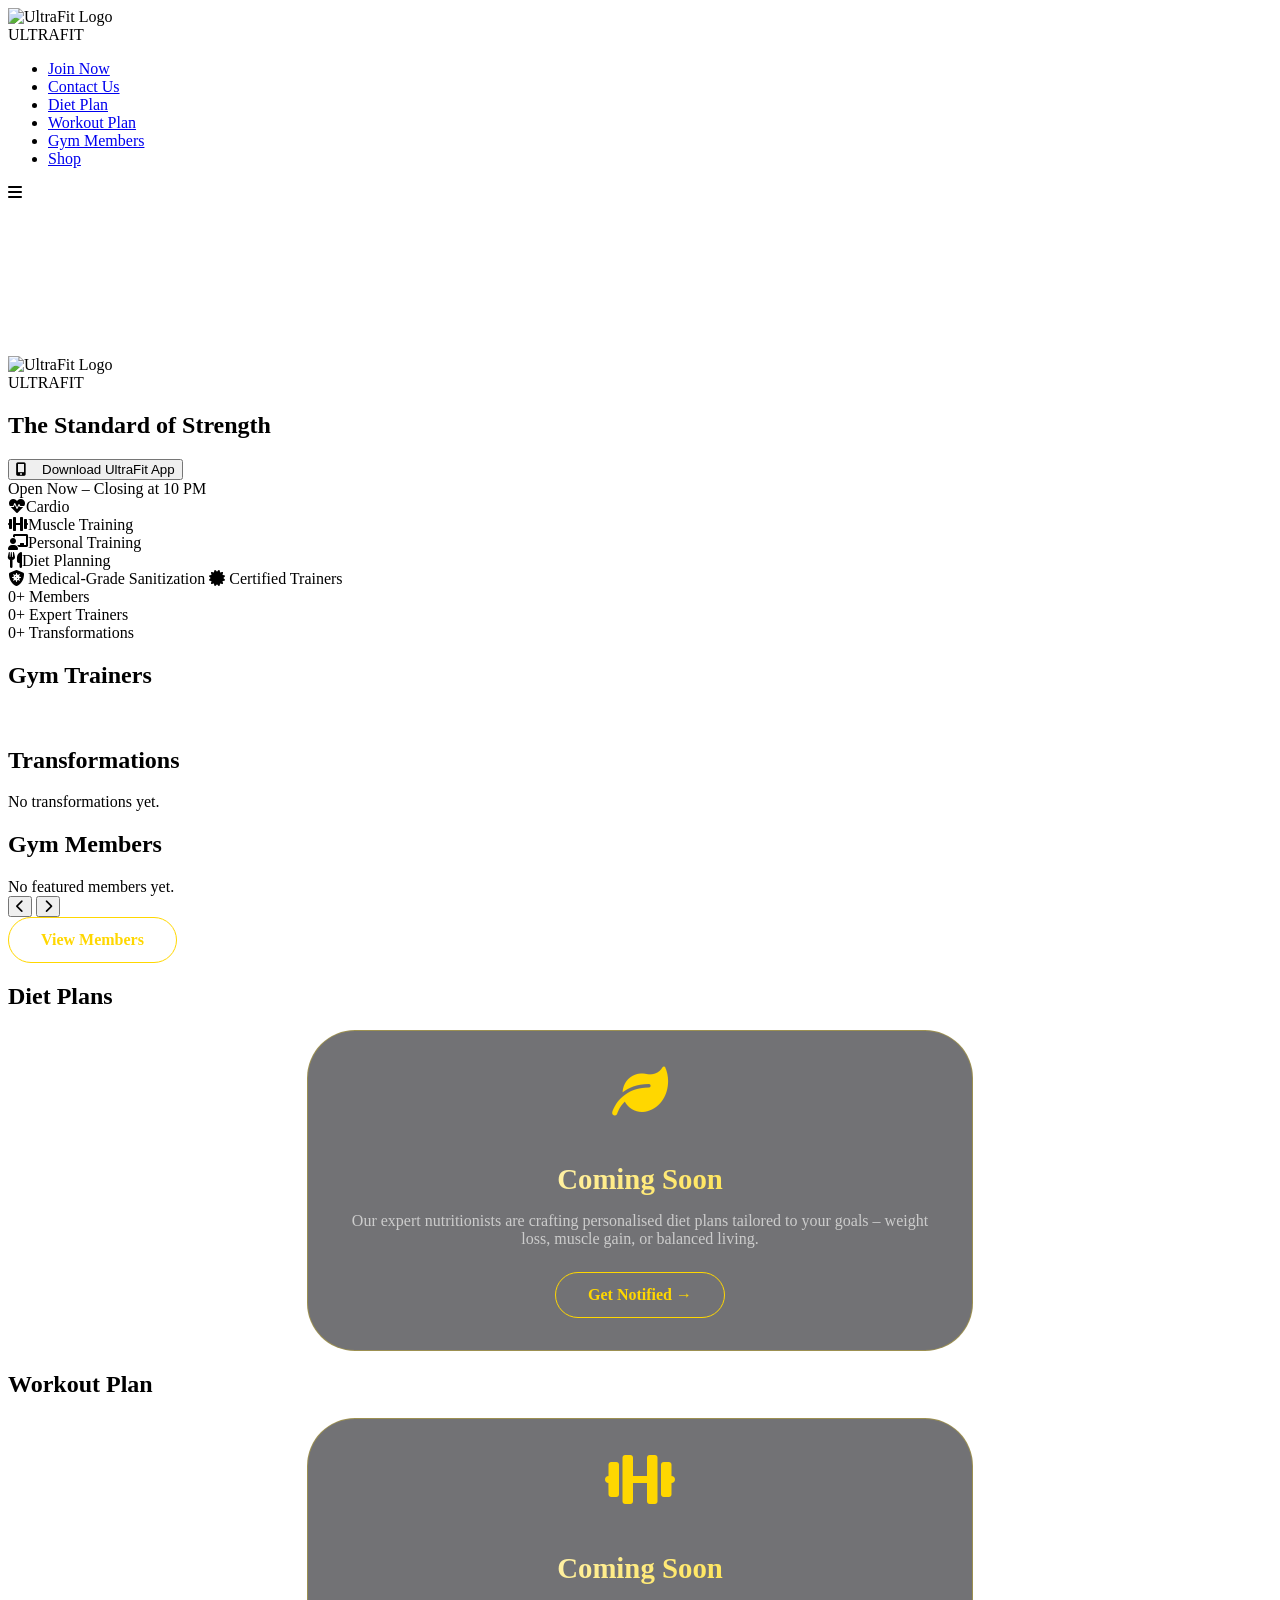
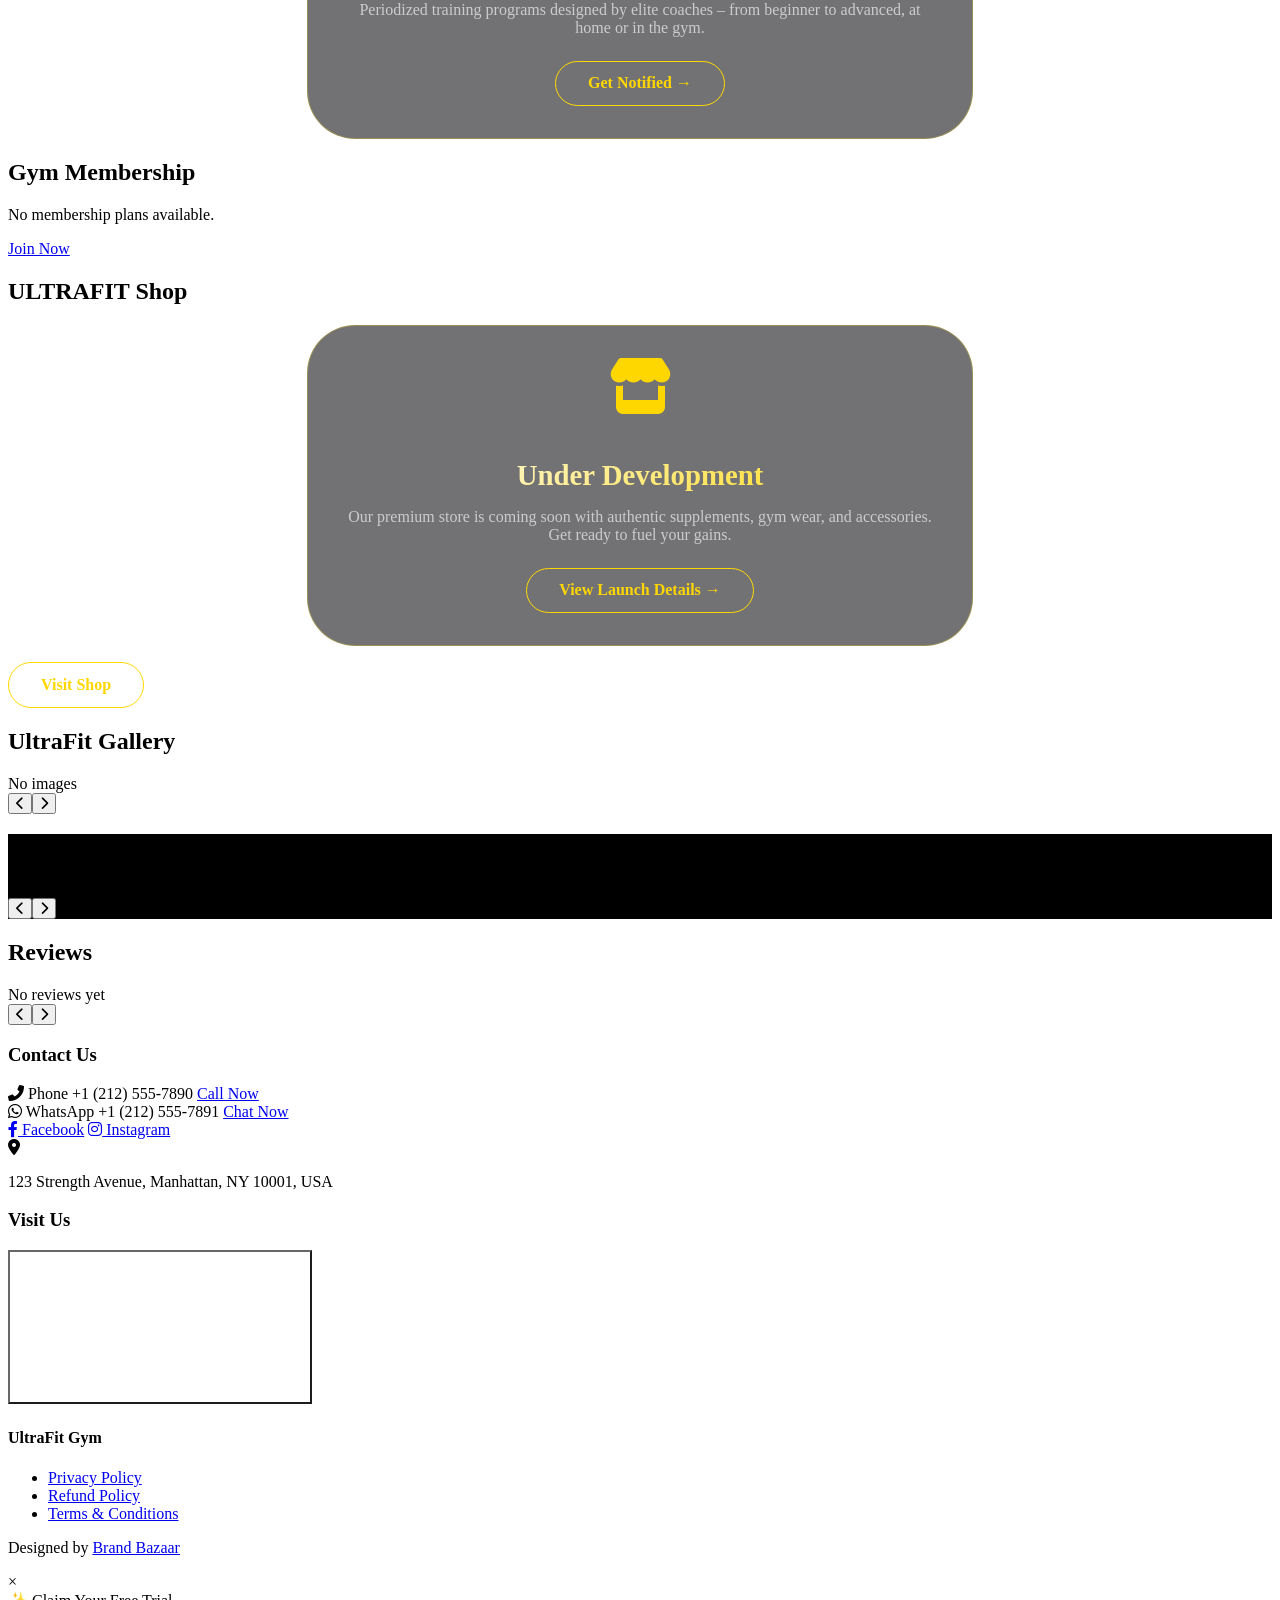
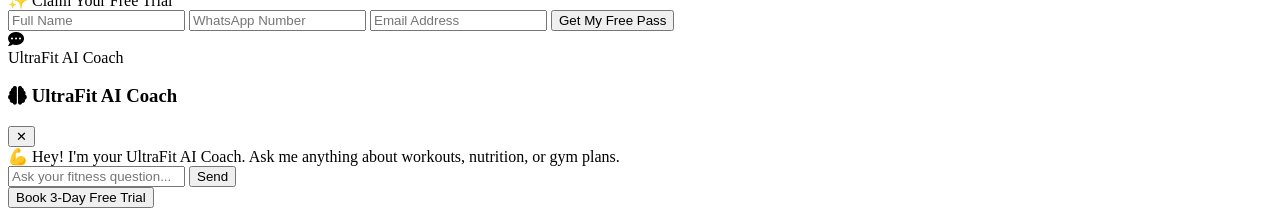
==== commit c5c0ad09: "Last min save" ====
--- a/public/index.html
+++ b/public/index.html
@@ -32,6 +32,52 @@
       align-items: center !important;
       gap: 8px !important;
     }
+
+    /* ===== UNDER DEVELOPMENT STYLES (for Shop, Diet, Workout) ===== */
+    .under-dev-card {
+      background: rgba(20,20,25,0.6);
+      backdrop-filter: blur(8px);
+      border-radius: 48px;
+      padding: 2rem;
+      text-align: center;
+      border: 1px solid rgba(255,215,0,0.3);
+      max-width: 600px;
+      margin: 1rem auto;
+    }
+    .under-dev-card i {
+      font-size: 3.5rem;
+      color: #FFD700;
+      margin-bottom: 1rem;
+    }
+    .under-dev-card h3 {
+      font-size: 1.8rem;
+      font-weight: 700;
+      background: linear-gradient(135deg, #fff, #FFD700);
+      -webkit-background-clip: text;
+      background-clip: text;
+      color: transparent;
+      margin-bottom: 0.5rem;
+    }
+    .under-dev-card p {
+      color: #ccc;
+      margin-bottom: 1.5rem;
+    }
+    .btn-outline-gold {
+      background: transparent;
+      border: 1px solid #FFD700;
+      color: #FFD700;
+      padding: 0.8rem 2rem;
+      border-radius: 60px;
+      font-weight: 600;
+      transition: all 0.2s;
+      display: inline-block;
+      text-decoration: none;
+    }
+    .btn-outline-gold:hover {
+      background: #FFD700;
+      color: #121212;
+      transform: scale(1.02);
+    }
   </style>
 </head>
 <body>
@@ -70,7 +116,6 @@
       </div>
       <div class="hero-brand">ULTRAFIT</div>
       <h1 class="hero-title" id="heroTitle">The Standard of Strength</h1>
-      <!-- PWA install button (no trial modal) -->
       <button class="btn-primary btn-vip" id="installAppBtn">
         <i class="fas fa-mobile-alt" style="margin-right: 8px;"></i> Download UltraFit App
       </button>
@@ -138,19 +183,29 @@
     </div>
   </section>
 
-  <!-- DIET PLANS -->
+  <!-- ===== DIET PLANS – UNDER DEVELOPMENT ===== -->
   <section class="diet-plans-section">
     <div class="container">
       <h2 class="section-title" id="dietHeading">Diet Plans</h2>
-      <div class="diet-plans-grid" id="dietGrid"></div>
-    </div>
-  </section>
-
-  <!-- WORKOUT PLANS -->
+      <div class="under-dev-card">
+        <i class="fas fa-leaf"></i>
+        <h3>Coming Soon</h3>
+        <p>Our expert nutritionists are crafting personalised diet plans tailored to your goals – weight loss, muscle gain, or balanced living.</p>
+        <a href="diet.html" class="btn-outline-gold">Get Notified →</a>
+      </div>
+    </div>
+  </section>
+
+  <!-- ===== WORKOUT PLANS – UNDER DEVELOPMENT ===== -->
   <section class="workout-plan-section" id="workout-plan">
     <div class="container">
       <h2 class="section-title" id="workoutHeading">Workout Plan</h2>
-      <div class="workout-plans-grid" id="workoutGrid"></div>
+      <div class="under-dev-card">
+        <i class="fas fa-dumbbell"></i>
+        <h3>Coming Soon</h3>
+        <p>Periodized training programs designed by elite coaches – from beginner to advanced, at home or in the gym.</p>
+        <a href="workout.html" class="btn-outline-gold">Get Notified →</a>
+      </div>
     </div>
   </section>
 
@@ -163,12 +218,19 @@
     </div>
   </section>
 
-  <!-- SHOP PREVIEW -->
+  <!-- ===== SHOP – UNDER DEVELOPMENT ===== -->
   <section class="proshop-preview" id="proshop-preview">
     <div class="container">
       <h2 class="section-title" id="shopHeading"><span class="ultra-white">ULTRA</span><span class="fit-gold">FIT</span> Shop</h2>
-      <div class="product-grid" id="productGrid"></div>
-      <div class="shop-cta-wrapper"><a href="shop.html" class="btn-outline-gold visit-shop-btn">Visit Shop</a></div>
+      <div class="under-dev-card">
+        <i class="fas fa-store"></i>
+        <h3>Under Development</h3>
+        <p>Our premium store is coming soon with authentic supplements, gym wear, and accessories. Get ready to fuel your gains.</p>
+        <a href="shop.html" class="btn-outline-gold">View Launch Details →</a>
+      </div>
+      <div class="shop-cta-wrapper" style="margin-top: 1rem;">
+        <a href="shop.html" class="btn-outline-gold visit-shop-btn">Visit Shop</a>
+      </div>
     </div>
   </section>
 
@@ -205,7 +267,7 @@
     </div>
   </section>
 
-  <!-- CONTACT + MAP (with updated WhatsApp message) -->
+  <!-- CONTACT + MAP -->
   <section class="contact-visit-section" id="contact-section">
     <div class="container">
       <div class="contact-visit-grid">
@@ -257,7 +319,7 @@
   </div>
 </footer>
 
-<!-- MODAL FOR FREE TRIAL – "Phone Number" changed to "WhatsApp Number" -->
+<!-- MODAL FOR FREE TRIAL -->
 <div id="modalOverlay" class="modal-overlay">
   <div class="modal-content">
     <span class="close-modal">&times;</span>
@@ -295,7 +357,65 @@
 
 <div class="floating-cta"><button class="floating-trial-btn" id="floatingTrialBtn">Book 3-Day Free Trial</button></div>
 
-<!-- External JavaScript -->
+<!-- External JavaScript (unchanged) -->
 <script src="index.js"></script>
+
+<!-- Override: Replace any dynamic content from index.js for diet/workout/shop with our placeholders -->
+<script>
+  (function() {
+    // Wait for the page to be fully loaded and the JS to run
+    window.addEventListener('load', function() {
+      // Find and replace the diet grid content if it was overwritten by JS
+      const dietGrid = document.getElementById('dietGrid');
+      if (dietGrid) {
+        // If the original grid still exists (the JS might have removed it), we replace it.
+        // But we already replaced the whole section; ensure that the placeholder is visible.
+        // If the JS reinserted a grid, we hide it.
+        const parent = dietGrid.parentNode;
+        const existingPlaceholder = parent.querySelector('.under-dev-card');
+        if (!existingPlaceholder && dietGrid) {
+          dietGrid.style.display = 'none';
+          // Add placeholder after the heading
+          const heading = parent.querySelector('.section-title');
+          if (heading && !parent.querySelector('.under-dev-card')) {
+            const newPlaceholder = document.createElement('div');
+            newPlaceholder.className = 'under-dev-card';
+            newPlaceholder.innerHTML = `
+              <i class="fas fa-leaf"></i>
+              <h3>Coming Soon</h3>
+              <p>Our expert nutritionists are crafting personalised diet plans tailored to your goals – weight loss, muscle gain, or balanced living.</p>
+              <a href="diet.html" class="btn-outline-gold">Get Notified →</a>
+            `;
+            parent.insertBefore(newPlaceholder, dietGrid.nextSibling);
+          }
+        }
+      }
+
+      const workoutGrid = document.getElementById('workoutGrid');
+      if (workoutGrid) {
+        const parent = workoutGrid.parentNode;
+        const existingPlaceholder = parent.querySelector('.under-dev-card');
+        if (!existingPlaceholder && workoutGrid) {
+          workoutGrid.style.display = 'none';
+          const heading = parent.querySelector('.section-title');
+          if (heading && !parent.querySelector('.under-dev-card')) {
+            const newPlaceholder = document.createElement('div');
+            newPlaceholder.className = 'under-dev-card';
+            newPlaceholder.innerHTML = `
+              <i class="fas fa-dumbbell"></i>
+              <h3>Coming Soon</h3>
+              <p>Periodized training programs designed by elite coaches – from beginner to advanced, at home or in the gym.</p>
+              <a href="workout.html" class="btn-outline-gold">Get Notified →</a>
+            `;
+            parent.insertBefore(newPlaceholder, workoutGrid.nextSibling);
+          }
+        }
+      }
+
+      const productGrid = document.querySelector('.product-grid');
+      if (productGrid) productGrid.style.display = 'none';
+    });
+  })();
+</script>
 </body>
 </html>
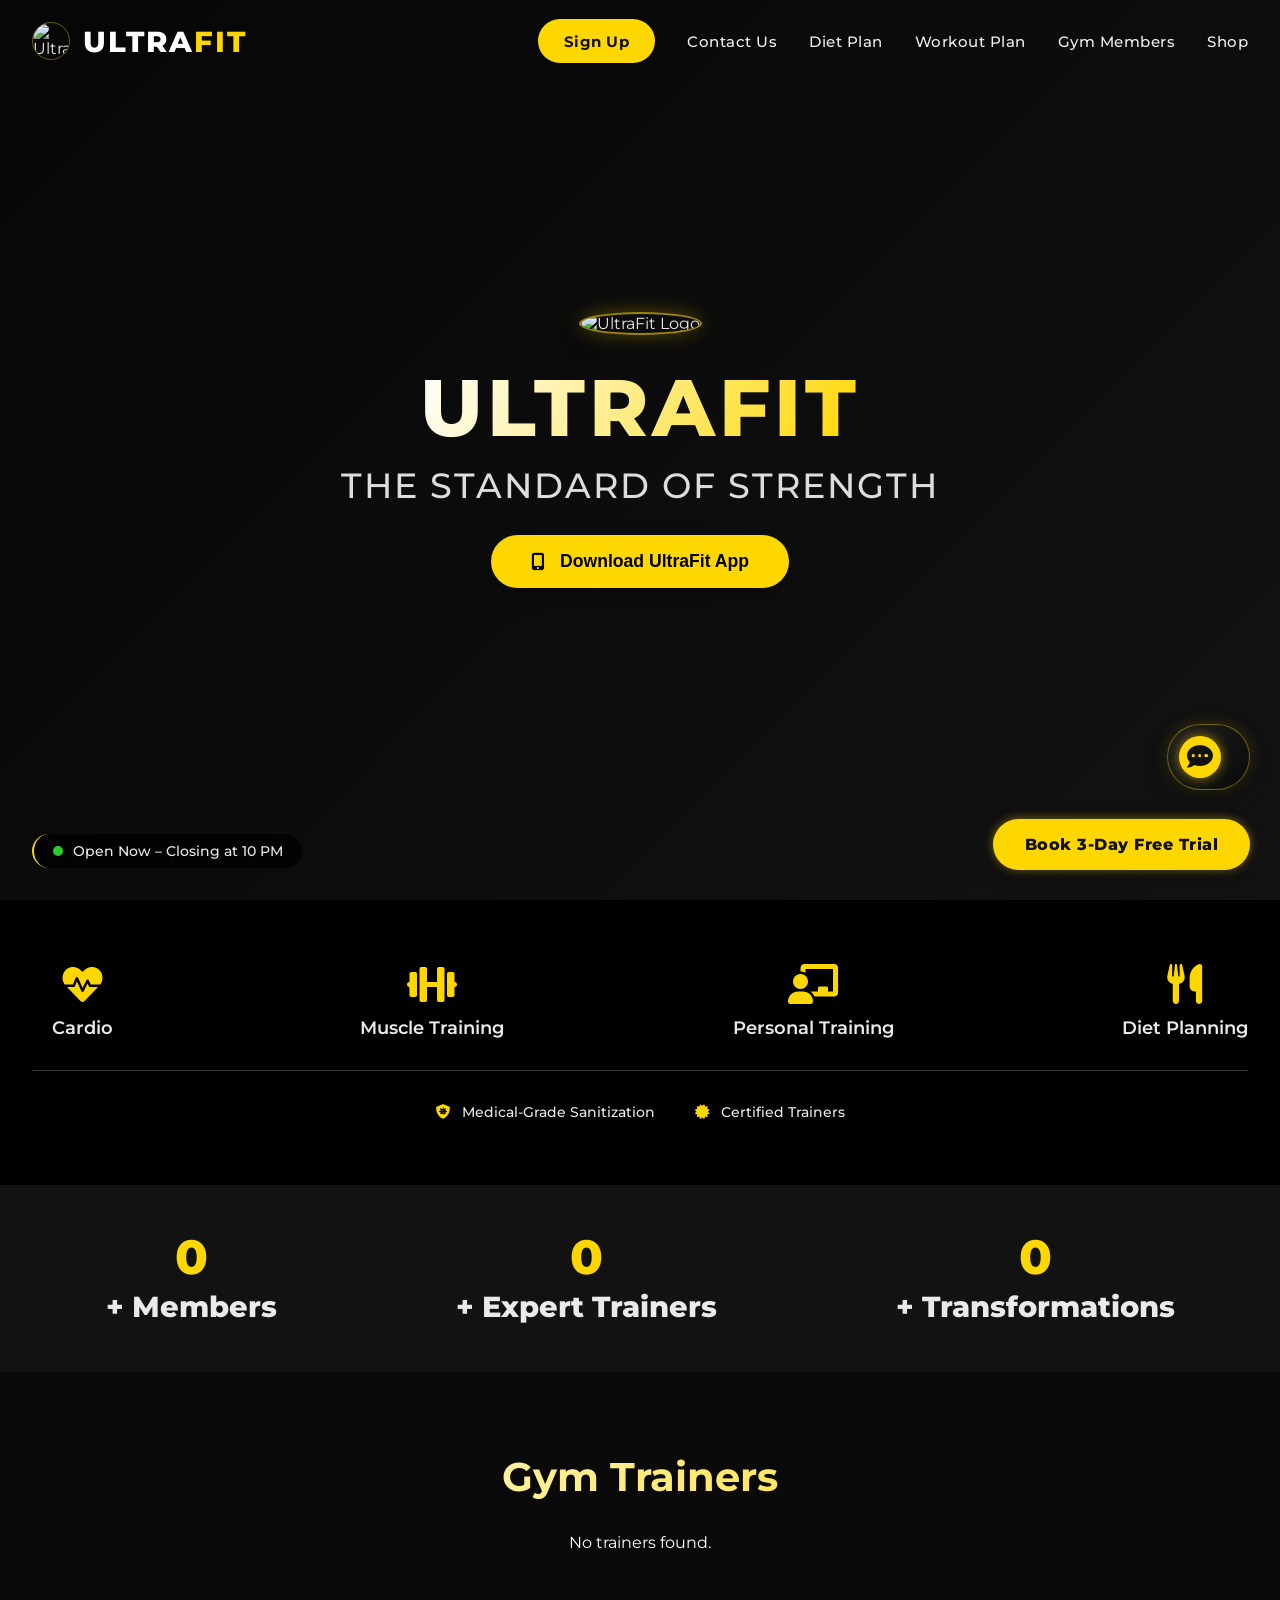
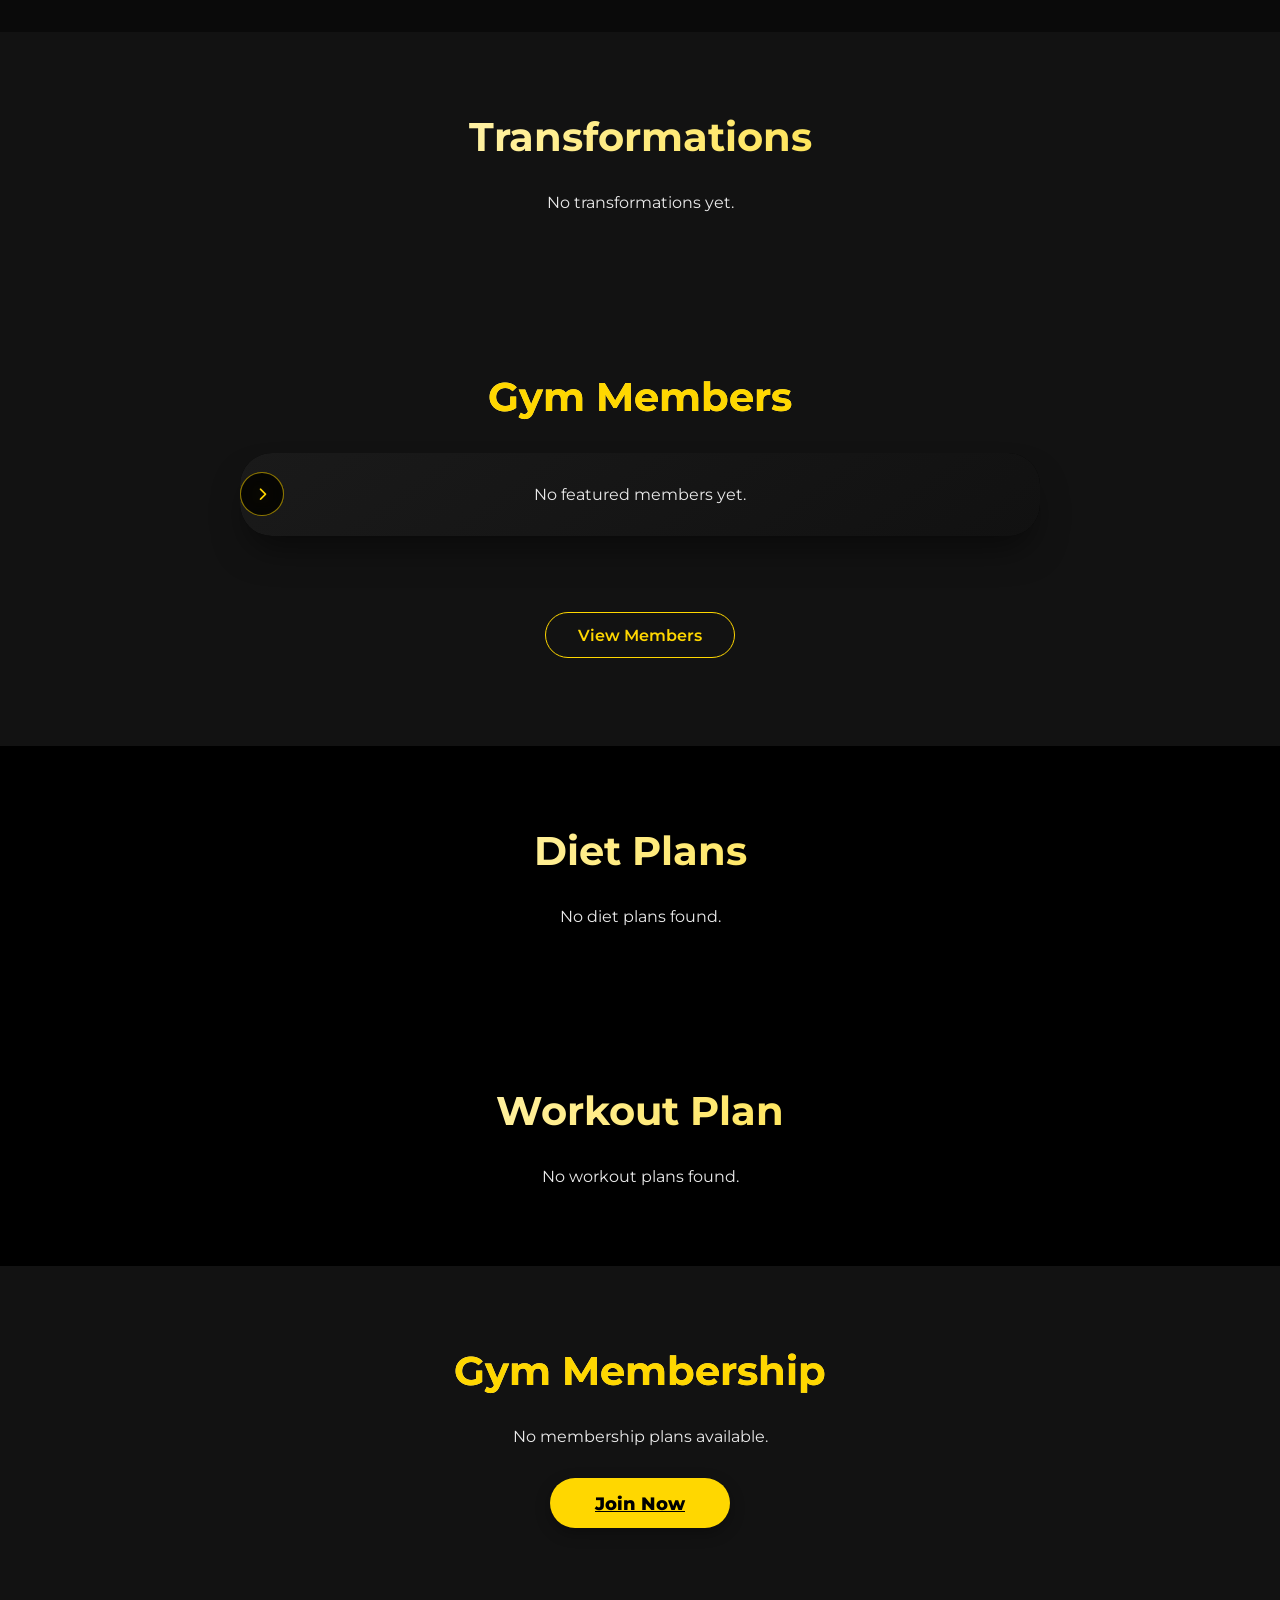
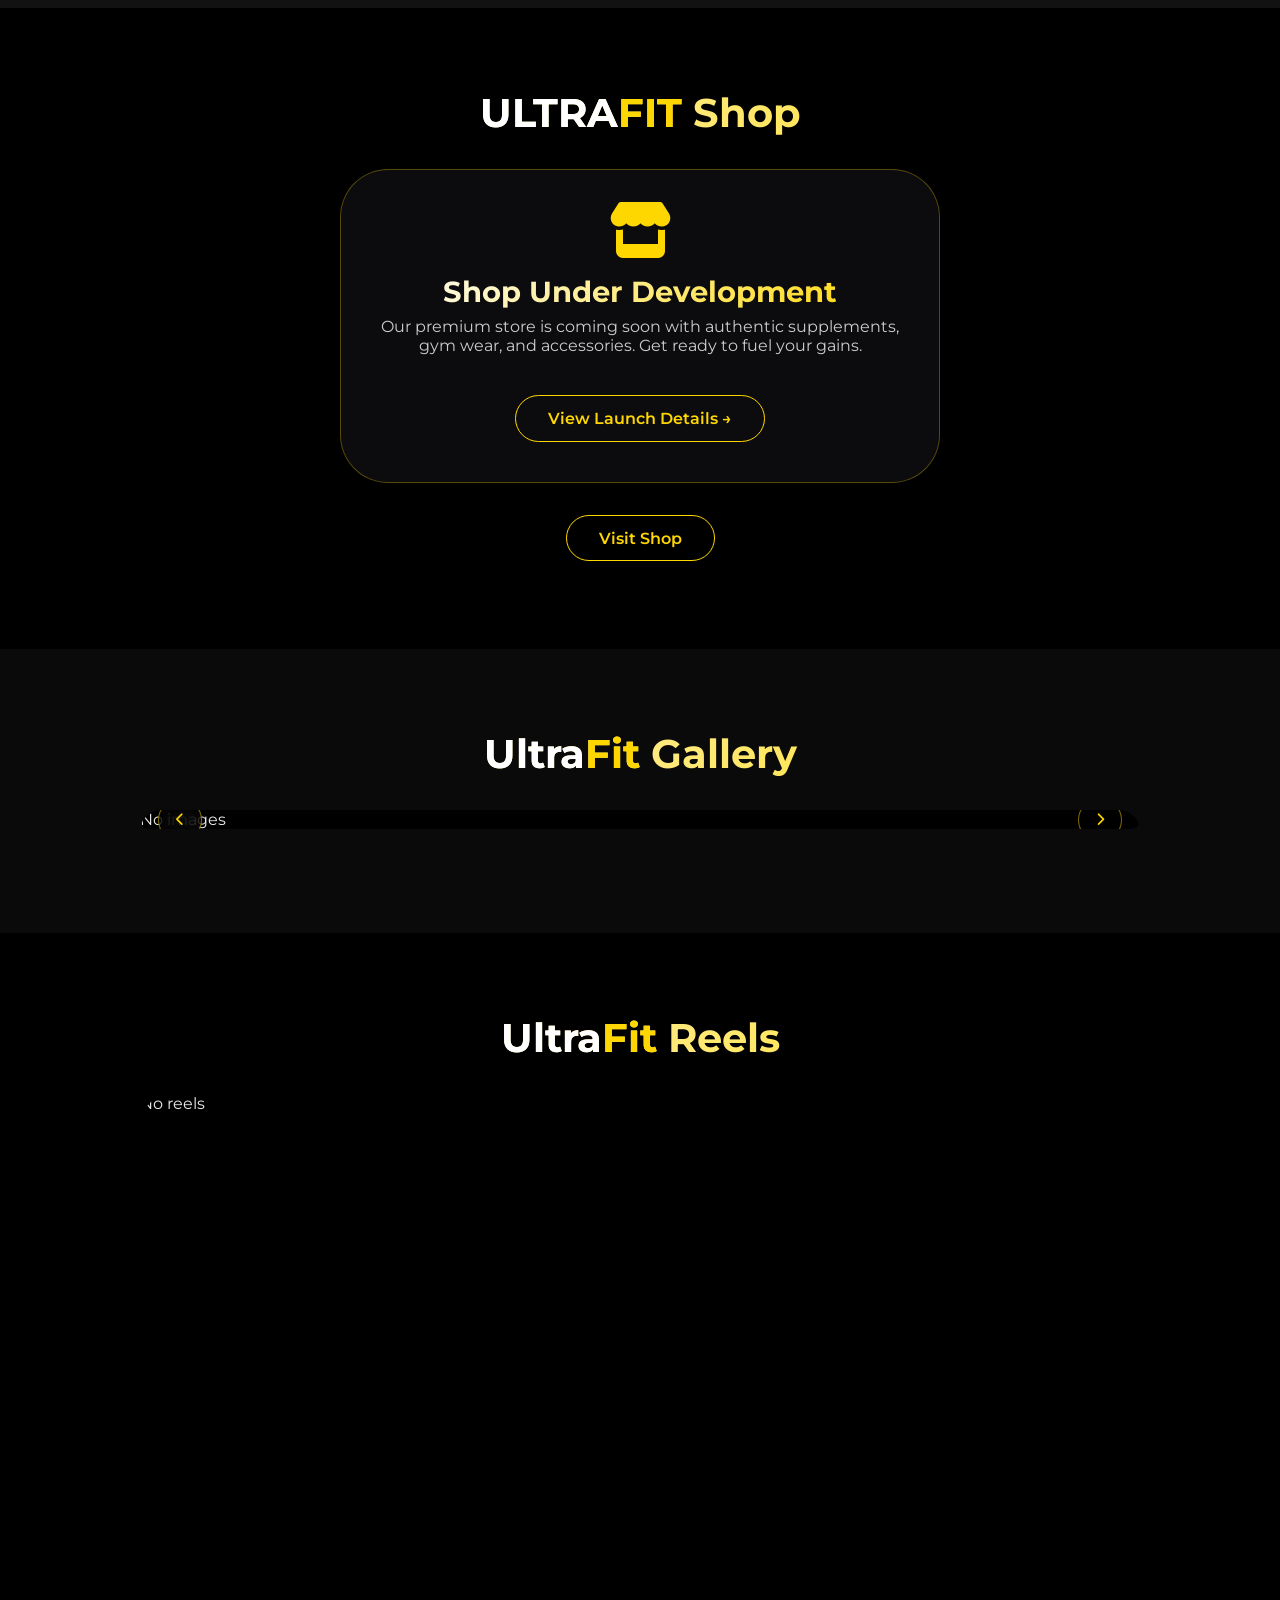
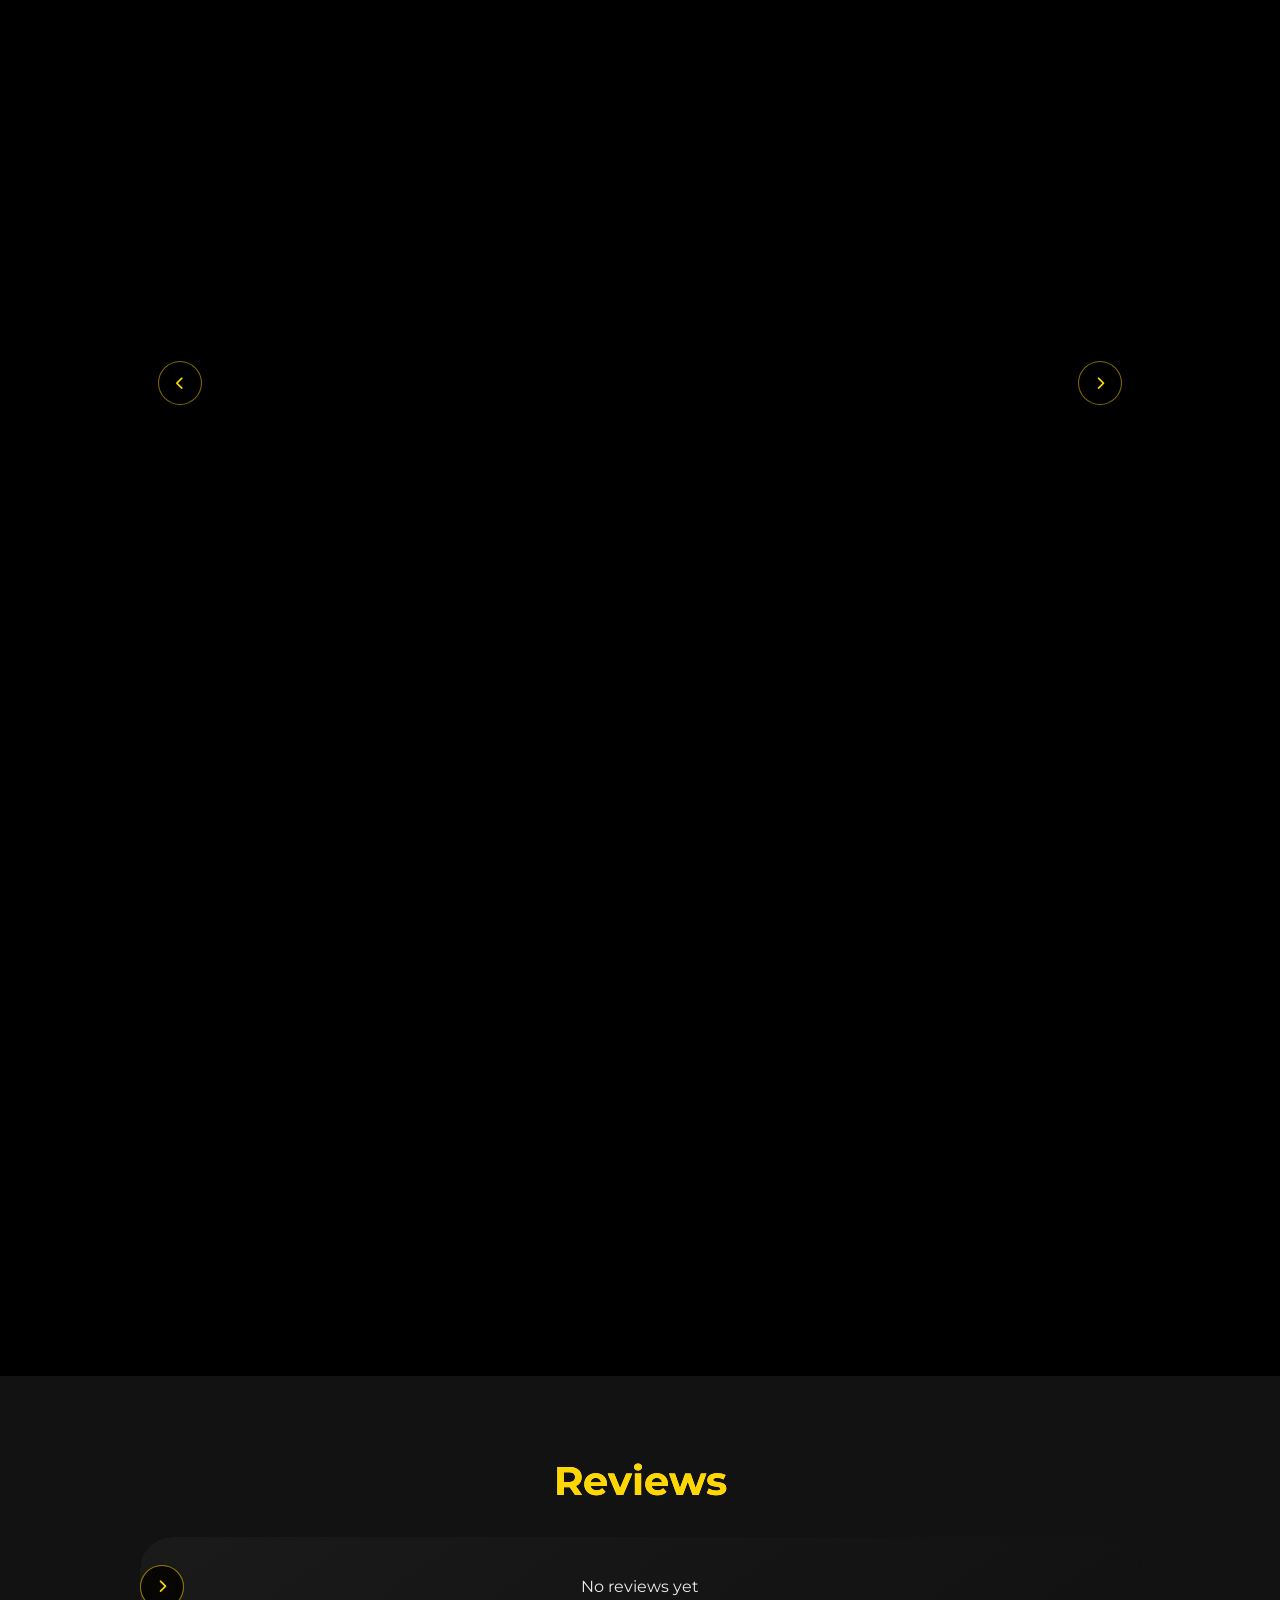
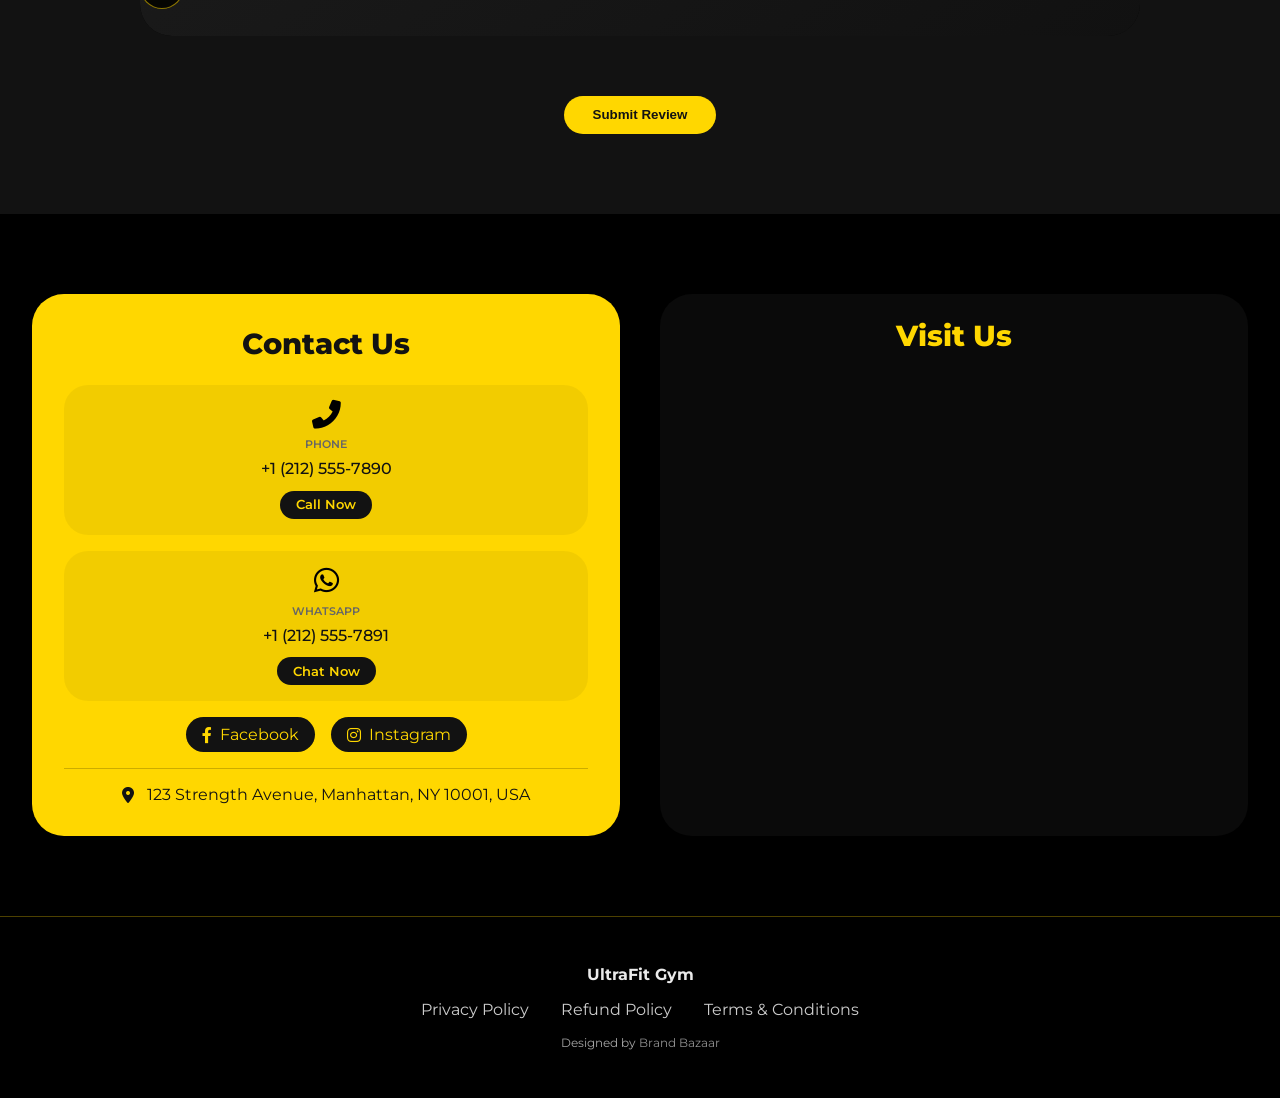
==== commit f164070a: "Hope”" ====
--- a/public/index.html
+++ b/public/index.html
@@ -33,8 +33,8 @@
       gap: 8px !important;
     }
 
-    /* ===== UNDER DEVELOPMENT STYLES (for Shop, Diet, Workout) ===== */
-    .under-dev-card {
+    /* ===== SHOP UNDER DEVELOPMENT STYLES ===== */
+    .shop-coming-soon {
       background: rgba(20,20,25,0.6);
       backdrop-filter: blur(8px);
       border-radius: 48px;
@@ -44,12 +44,12 @@
       max-width: 600px;
       margin: 1rem auto;
     }
-    .under-dev-card i {
+    .shop-coming-soon i {
       font-size: 3.5rem;
       color: #FFD700;
       margin-bottom: 1rem;
     }
-    .under-dev-card h3 {
+    .shop-coming-soon h3 {
       font-size: 1.8rem;
       font-weight: 700;
       background: linear-gradient(135deg, #fff, #FFD700);
@@ -58,7 +58,7 @@
       color: transparent;
       margin-bottom: 0.5rem;
     }
-    .under-dev-card p {
+    .shop-coming-soon p {
       color: #ccc;
       margin-bottom: 1.5rem;
     }
@@ -78,6 +78,44 @@
       color: #121212;
       transform: scale(1.02);
     }
+
+    /* Star rating CSS */
+    .star-rating {
+      display: inline-flex;
+      flex-direction: row-reverse;
+      gap: 0.3rem;
+      font-size: 2rem;
+      cursor: pointer;
+    }
+    .star-rating i {
+      color: #555;
+      transition: 0.2s;
+    }
+    .star-rating i.active,
+    .star-rating i:hover,
+    .star-rating i:hover ~ i {
+      color: #FFD700;
+      text-shadow: 0 0 4px gold;
+    }
+    .review-textarea {
+      width: 100%;
+      background: #1e1e1e;
+      border: 1px solid #333;
+      border-radius: 20px;
+      padding: 0.8rem;
+      color: white;
+      margin: 1rem 0;
+      font-family: inherit;
+    }
+    .review-submit-btn {
+      background: #FFD700;
+      border: none;
+      padding: 0.6rem 1.5rem;
+      border-radius: 40px;
+      font-weight: 700;
+      cursor: pointer;
+      width: 100%;
+    }
   </style>
 </head>
 <body>
@@ -90,7 +128,8 @@
       <div class="logo"><span class="logo-ultra">ULTRA</span><span class="logo-fit">FIT</span></div>
     </div>
     <ul class="nav-links" id="navLinks">
-      <li><a href="index.html" class="nav-link join-now-nav">Join Now</a></li>
+      <!-- This button text will change dynamically -->
+      <li><a href="#" class="nav-link join-now-nav" id="authNavBtn">Sign Up</a></li>
       <li><a href="#contact-section" class="nav-link">Contact Us</a></li>
       <li><a href="diet.html" class="nav-link">Diet Plan</a></li>
       <li><a href="workout.html" class="nav-link">Workout Plan</a></li>
@@ -183,29 +222,19 @@
     </div>
   </section>
 
-  <!-- ===== DIET PLANS – UNDER DEVELOPMENT ===== -->
+  <!-- DIET PLANS -->
   <section class="diet-plans-section">
     <div class="container">
       <h2 class="section-title" id="dietHeading">Diet Plans</h2>
-      <div class="under-dev-card">
-        <i class="fas fa-leaf"></i>
-        <h3>Coming Soon</h3>
-        <p>Our expert nutritionists are crafting personalised diet plans tailored to your goals – weight loss, muscle gain, or balanced living.</p>
-        <a href="diet.html" class="btn-outline-gold">Get Notified →</a>
-      </div>
-    </div>
-  </section>
-
-  <!-- ===== WORKOUT PLANS – UNDER DEVELOPMENT ===== -->
+      <div class="diet-plans-grid" id="dietGrid"></div>
+    </div>
+  </section>
+
+  <!-- WORKOUT PLANS -->
   <section class="workout-plan-section" id="workout-plan">
     <div class="container">
       <h2 class="section-title" id="workoutHeading">Workout Plan</h2>
-      <div class="under-dev-card">
-        <i class="fas fa-dumbbell"></i>
-        <h3>Coming Soon</h3>
-        <p>Periodized training programs designed by elite coaches – from beginner to advanced, at home or in the gym.</p>
-        <a href="workout.html" class="btn-outline-gold">Get Notified →</a>
-      </div>
+      <div class="workout-plans-grid" id="workoutGrid"></div>
     </div>
   </section>
 
@@ -218,13 +247,13 @@
     </div>
   </section>
 
-  <!-- ===== SHOP – UNDER DEVELOPMENT ===== -->
+  <!-- ========== SHOP SECTION – UNDER DEVELOPMENT ========== -->
   <section class="proshop-preview" id="proshop-preview">
     <div class="container">
       <h2 class="section-title" id="shopHeading"><span class="ultra-white">ULTRA</span><span class="fit-gold">FIT</span> Shop</h2>
-      <div class="under-dev-card">
+      <div class="shop-coming-soon">
         <i class="fas fa-store"></i>
-        <h3>Under Development</h3>
+        <h3>Shop Under Development</h3>
         <p>Our premium store is coming soon with authentic supplements, gym wear, and accessories. Get ready to fuel your gains.</p>
         <a href="shop.html" class="btn-outline-gold">View Launch Details →</a>
       </div>
@@ -263,6 +292,10 @@
       <div class="review-carousel-container">
         <div class="review-carousel-main"><div class="review-carousel-items" id="reviewCarouselItems"></div><button class="carousel-arrow review-prev" id="reviewPrevBtn"><i class="fas fa-chevron-left"></i></button><button class="carousel-arrow review-next" id="reviewNextBtn"><i class="fas fa-chevron-right"></i></button></div>
         <div class="review-dots" id="reviewDots"></div>
+      </div>
+      <!-- Submit Review Button -->
+      <div style="text-align: center; margin-top: 2rem;">
+        <button class="btn-solid-gold" id="submitReviewBtn">Submit Review</button>
       </div>
     </div>
   </section>
@@ -334,6 +367,39 @@
   </div>
 </div>
 
+<!-- ========== AUTH MODALS ========== -->
+<div id="authChoiceModal" class="premium-modal"><div class="premium-modal-card" id="authChoiceContent"></div></div>
+<div id="signupModal" class="premium-modal"><div class="premium-modal-card" id="signupContent"></div></div>
+<div id="loginModal" class="premium-modal"><div class="premium-modal-card" id="loginContent"></div></div>
+
+<!-- Trainer Profile Modal (separate) -->
+<div id="trainerProfileModal" class="premium-modal">
+  <div class="premium-modal-card">
+    <button class="modal-close-btn" id="closeTrainerProfileModal">&times;</button>
+    <div style="text-align:center;" id="trainerProfileContent"></div>
+  </div>
+</div>
+
+<!-- Review Submission Modal -->
+<div id="reviewModal" class="premium-modal">
+  <div class="premium-modal-card">
+    <button class="modal-close-btn" id="closeReviewModal">&times;</button>
+    <div class="modal-title-center">Submit Your Review</div>
+    <div style="text-align:center; margin-bottom: 1rem;">
+      <div class="star-rating" id="starRating">
+        <i class="fas fa-star" data-value="5"></i>
+        <i class="fas fa-star" data-value="4"></i>
+        <i class="fas fa-star" data-value="3"></i>
+        <i class="fas fa-star" data-value="2"></i>
+        <i class="fas fa-star" data-value="1"></i>
+      </div>
+      <input type="hidden" id="selectedRating" value="5">
+    </div>
+    <textarea id="reviewText" class="review-textarea" rows="4" placeholder="Write your experience..."></textarea>
+    <button class="review-submit-btn" id="submitReviewNowBtn">Post Review</button>
+  </div>
+</div>
+
 <!-- AI CHAT BUBBLE -->
 <div class="ai-chat-container">
   <div class="chat-bubble" id="chatBubble">
@@ -355,66 +421,302 @@
   </div>
 </div>
 
-<div class="floating-cta"><button class="floating-trial-btn" id="floatingTrialBtn">Book 3-Day Free Trial</button></div>
-
-<!-- External JavaScript (unchanged) -->
+<div class="floating-cta" id="floatingCtaContainer"><button class="floating-trial-btn" id="floatingTrialBtn">Book 3-Day Free Trial</button></div>
+
+<!-- External JavaScript (original index.js) -->
 <script src="index.js"></script>
 
-<!-- Override: Replace any dynamic content from index.js for diet/workout/shop with our placeholders -->
+<!-- Custom JavaScript for auth, review, trainer modal, and UI updates -->
+<script>
+  // ========== AUTH & REVIEW LOGIC (based on user.html) ==========
+  const API_BASE = '/api';
+  let memberToken = localStorage.getItem('memberToken') || sessionStorage.getItem('memberToken') || null;
+  let currentMember = null;
+
+  // Helper functions from user.html (simplified)
+  function getStoredToken() { return memberToken; }
+  function setStoredToken(token, remember) {
+    if (remember) { localStorage.setItem('memberToken', token); sessionStorage.removeItem('memberToken'); }
+    else { sessionStorage.setItem('memberToken', token); localStorage.removeItem('memberToken'); }
+    memberToken = token;
+  }
+  function clearStoredToken() { localStorage.removeItem('memberToken'); sessionStorage.removeItem('memberToken'); memberToken = null; }
+
+  async function fetchJSON(url, options = {}) {
+    const headers = { 'Content-Type': 'application/json', ...(memberToken ? { 'Authorization': `Bearer ${memberToken}` } : {}), ...options.headers };
+    try {
+      const res = await fetch(url, { ...options, headers });
+      if (!res.ok) throw new Error(`HTTP ${res.status}`);
+      return await res.json();
+    } catch (err) { console.error(err); return null; }
+  }
+
+  function showPopup(msg, isSuccess = true) {
+    alert(msg); // simple alert for demo; can be replaced with toast
+  }
+
+  async function loadMemberProfile() {
+    if (!memberToken) { currentMember = null; return; }
+    const profile = await fetchJSON(`${API_BASE}/member/profile`);
+    if (profile) currentMember = profile;
+    else currentMember = null;
+    updateUIForAuth();
+  }
+
+  function updateUIForAuth() {
+    const authBtn = document.getElementById('authNavBtn');
+    const floatingCta = document.getElementById('floatingCtaContainer');
+    if (memberToken && currentMember) {
+      // Changed: rename to "UltraFit App" and link to user.html
+      authBtn.innerText = 'UltraFit App';
+      authBtn.onclick = (e) => { e.preventDefault(); window.location.href = 'user.html'; };
+      if (floatingCta) floatingCta.style.display = 'none';
+    } else {
+      authBtn.innerText = 'Sign Up';
+      authBtn.onclick = (e) => { e.preventDefault(); showAuthChoice(); };
+      if (floatingCta) floatingCta.style.display = 'block';
+    }
+  }
+
+  // ========== AUTH MODALS (same as user.html, but no profile modal) ==========
+  function showAuthChoice() {
+    const modal = document.getElementById('authChoiceModal');
+    document.getElementById('authChoiceContent').innerHTML = `
+      <button class="modal-close-btn" id="closeAuthChoice">&times;</button>
+      <div class="modal-title-center">Welcome to UltraFit</div>
+      <div style="display:flex; gap:1rem; justify-content:center;">
+        <div class="auth-card" style="cursor:pointer; background:rgba(255,215,0,0.1); padding:1rem; border-radius:28px; text-align:center; width:120px;" id="choiceSignup"><h3>Sign Up</h3><p>New Member</p></div>
+        <div class="auth-card" style="cursor:pointer; background:rgba(255,215,0,0.1); padding:1rem; border-radius:28px; text-align:center; width:120px;" id="choiceLogin"><h3>Log In</h3><p>Existing</p></div>
+      </div>
+    `;
+    modal.style.display = 'flex';
+    document.getElementById('closeAuthChoice').onclick = () => modal.style.display = 'none';
+    document.getElementById('choiceSignup').onclick = () => { modal.style.display = 'none'; showSignupModal(); };
+    document.getElementById('choiceLogin').onclick = () => { modal.style.display = 'none'; showLoginModal(); };
+  }
+
+  async function uploadSignupImage(file) {
+    const fd = new FormData(); fd.append('image', file);
+    const res = await fetch('/api/upload-signup', { method:'POST', body:fd });
+    const data = await res.json();
+    return res.ok && data.url ? data.url : null;
+  }
+
+  function showSignupModal() {
+    const modal = document.getElementById('signupModal');
+    document.getElementById('signupContent').innerHTML = `
+      <button class="modal-close-btn" id="closeSignup">&times;</button>
+      <div class="modal-title-center">Create Account</div>
+      <div style="text-align:center;"><img id="signupAvatarPreview" src="defaultpfp.png" style="width:80px;height:80px;border-radius:50%;border:2px solid #FFD700;margin-bottom:0.5rem;"><div class="click-to-upload" id="signupUploadBtn">📸 Upload Profile Photo</div><input type="file" id="signupPhotoFile" accept="image/*" style="display:none;"></div>
+      <div class="field-group"><label>Full Name *</label><input type="text" id="signupName" placeholder="First and last name"></div>
+      <div class="field-group"><label>Email *</label><input type="email" id="signupEmail" placeholder="Email"></div>
+      <div class="field-group"><label>Password *</label><div class="password-wrapper"><input type="password" id="signupPassword"><button type="button" class="toggle-password" data-target="signupPassword"><i class="fas fa-eye-slash"></i></button></div></div>
+      <div class="field-group"><label>Confirm Password *</label><div class="password-wrapper"><input type="password" id="signupConfirmPassword"><button type="button" class="toggle-password" data-target="signupConfirmPassword"><i class="fas fa-eye-slash"></i></button></div></div>
+      <div class="field-group"><label>Age *</label><input type="number" id="signupAge" placeholder="Age"></div>
+      <div class="field-group"><label>Phone *</label><input type="tel" id="signupPhone" placeholder="Phone number"></div>
+      <div class="field-group"><label>Gender</label><select id="signupGender"><option value="male">Male</option><option value="female">Female</option><option value="other">Other</option></select></div>
+      <div class="field-group"><label>Fitness Goal</label><select id="signupGoal"><option value="musclegain">💪 Muscle Gain</option><option value="weightloss">🔥 Weight Loss</option></select></div>
+      <div class="button-group-center"><button class="btn-solid-gold" id="doSignupBtn">Sign Up</button><button class="btn-outline-gold" id="cancelSignupBtn">Cancel</button></div>
+    `;
+    modal.style.display = 'flex';
+    document.getElementById('closeSignup').onclick = () => modal.style.display = 'none';
+    document.getElementById('cancelSignupBtn').onclick = () => modal.style.display = 'none';
+    document.querySelectorAll('.toggle-password').forEach(btn => btn.addEventListener('click', function(){ let inp=document.getElementById(this.getAttribute('data-target')); inp.type=inp.type==='password'?'text':'password'; this.innerHTML=inp.type==='password'?'<i class="fas fa-eye-slash"></i>':'<i class="fas fa-eye"></i>'; }));
+    let selectedPhoto = null;
+    document.getElementById('signupUploadBtn').onclick = () => document.getElementById('signupPhotoFile').click();
+    document.getElementById('signupPhotoFile').onchange = (e) => { const f=e.target.files[0]; if(f){ selectedPhoto=f; const reader=new FileReader(); reader.onload=ev=>document.getElementById('signupAvatarPreview').src=ev.target.result; reader.readAsDataURL(f); } };
+    document.getElementById('doSignupBtn').onclick = async () => {
+      const fullName = document.getElementById('signupName').value.trim(), email=document.getElementById('signupEmail').value.trim(), pass=document.getElementById('signupPassword').value, confirm=document.getElementById('signupConfirmPassword').value, age=parseInt(document.getElementById('signupAge').value), phone=document.getElementById('signupPhone').value.trim(), gender=document.getElementById('signupGender').value, goal=document.getElementById('signupGoal').value;
+      if(!fullName||!email||!pass||!confirm||!age||!phone){ showPopup('Please fill all required fields',false); return; }
+      if(pass!==confirm){ showPopup('Passwords do not match',false); return; }
+      if(age<12||age>120){ showPopup('Enter valid age',false); return; }
+      let photoUrl='defaultpfp.png';
+      if(selectedPhoto){ const up=await uploadSignupImage(selectedPhoto); if(up) photoUrl=up; }
+      const parts=fullName.split(' '), firstName=parts[0], lastName=parts.slice(1).join(' ')||'';
+      const payload={firstName,lastName,email,password:pass,age,phone,gender,goal,photoUrl};
+      const res=await fetch(`${API_BASE}/auth/member-register`,{method:'POST',headers:{'Content-Type':'application/json'},body:JSON.stringify(payload)});
+      const data=await res.json();
+      if(res.ok&&data.token){ setStoredToken(data.token,true); await loadMemberProfile(); modal.style.display='none'; showPopup('Account created! Welcome.'); location.reload(); }
+      else showPopup(data.error||'Registration failed',false);
+    };
+  }
+
+  function showLoginModal() {
+    const modal = document.getElementById('loginModal');
+    document.getElementById('loginContent').innerHTML = `
+      <button class="modal-close-btn" id="closeLogin">&times;</button>
+      <div class="modal-title-center">Log In</div>
+      <div class="field-group"><label>Email or Phone</label><input type="text" id="loginIdentifier" placeholder="Email or phone number"></div>
+      <div class="field-group"><label>Password</label><div class="password-wrapper"><input type="password" id="loginPassword"><button type="button" class="toggle-password" data-target="loginPassword"><i class="fas fa-eye-slash"></i></button></div></div>
+      <div class="remember-checkbox"><input type="checkbox" id="rememberMeCheckbox" checked> <label>Remember Me</label></div>
+      <div class="button-group-center"><button class="btn-solid-gold" id="doLoginBtn">Log In</button><button class="btn-outline-gold" id="cancelLoginBtn">Cancel</button></div>
+    `;
+    modal.style.display = 'flex';
+    document.getElementById('closeLogin').onclick = () => modal.style.display = 'none';
+    document.getElementById('cancelLoginBtn').onclick = () => modal.style.display = 'none';
+    document.querySelectorAll('.toggle-password').forEach(btn=>btn.addEventListener('click',function(){let inp=document.getElementById(this.getAttribute('data-target')); inp.type=inp.type==='password'?'text':'password'; this.innerHTML=inp.type==='password'?'<i class="fas fa-eye-slash"></i>':'<i class="fas fa-eye"></i>';}));
+    document.getElementById('doLoginBtn').onclick = async () => {
+      const id=document.getElementById('loginIdentifier').value.trim(), pwd=document.getElementById('loginPassword').value, remember=document.getElementById('rememberMeCheckbox').checked;
+      if(!id||!pwd){ showPopup('Please fill both fields',false); return; }
+      const isEmail=id.includes('@');
+      const body=isEmail?{email:id,password:pwd}:{phone:id,password:pwd};
+      const res=await fetch(`${API_BASE}/auth/member-login`,{method:'POST',headers:{'Content-Type':'application/json'},body:JSON.stringify(body)});
+      const data=await res.json();
+      if(res.ok&&data.token){ setStoredToken(data.token,remember); await loadMemberProfile(); modal.style.display='none'; showPopup('Login successful'); location.reload(); }
+      else showPopup(data.error||'Invalid credentials',false);
+    };
+  }
+
+  function escapeHtml(str) { return String(str).replace(/[&<>]/g, m => ({ '&':'&amp;', '<':'&lt;', '>':'&gt;' }[m] || m)); }
+
+  // ========== TRAINER PROFILE MODAL ==========
+  function attachTrainerProfileHandlers() {
+    const viewButtons = document.querySelectorAll('.leader-card .view-profile-btn');
+    viewButtons.forEach(btn => {
+      btn.removeEventListener('click', trainerProfileHandler);
+      btn.addEventListener('click', trainerProfileHandler);
+    });
+  }
+
+  function trainerProfileHandler(e) {
+    e.stopPropagation();
+    const card = e.currentTarget.closest('.leader-card');
+    const trainerId = card.getAttribute('data-trainer-id');
+    // Find trainer data – since trainers array is not globally exposed, we need to fetch from API or use global variable.
+    // We'll fetch from API dynamically.
+    fetch(`${API_BASE}/trainers`)
+      .then(res => res.json())
+      .then(trainers => {
+        const trainer = trainers.find(t => t._id === trainerId);
+        if (!trainer) return;
+        const modal = document.getElementById('trainerProfileModal');
+        const content = document.getElementById('trainerProfileContent');
+        content.innerHTML = `
+          <img src="${trainer.photoUrl}" style="width:120px;height:120px;border-radius:50%;border:2px solid #FFD700;margin-bottom:1rem;">
+          <h2 style="color:#FFD700;">${escapeHtml(trainer.name)}</h2>
+          <p style="color:#bbb;">${escapeHtml(trainer.position)}</p>
+          <p style="line-height:1.5;margin:1rem 0;">${escapeHtml(trainer.bio || 'No bio available.')}</p>
+          <div style="display:flex; gap:1rem; justify-content:center; margin-top:1rem;">
+            <a href="https://wa.me/${trainer.whatsappNumber}" target="_blank" class="social-icon whatsapp" style="background:#25D366; color:white; padding:0.5rem 1rem; border-radius:40px; text-decoration:none;"><i class="fab fa-whatsapp"></i> WhatsApp</a>
+            <a href="${trainer.instagramUrl}" target="_blank" class="social-icon instagram" style="background:#E4405F; color:white; padding:0.5rem 1rem; border-radius:40px; text-decoration:none;"><i class="fab fa-instagram"></i> Instagram</a>
+          </div>
+        `;
+        modal.style.display = 'flex';
+      })
+      .catch(err => console.error('Failed to fetch trainer details', err));
+  }
+
+  // Override the original trainer rendering to ensure our custom modal works
+  // We'll wait for the DOM to be ready and then observe for trainer container changes
+  function initTrainerModalOverride() {
+    // Observe the trainersContainer for dynamic content added by index.js
+    const container = document.getElementById('trainersContainer');
+    if (!container) return;
+    const observer = new MutationObserver(() => {
+      attachTrainerProfileHandlers();
+    });
+    observer.observe(container, { childList: true, subtree: true });
+    // Also try to attach immediately
+    attachTrainerProfileHandlers();
+  }
+
+  // ========== REVIEW SUBMISSION ==========
+  document.getElementById('submitReviewBtn').addEventListener('click', () => {
+    if (!memberToken || !currentMember) {
+      const confirmSignup = confirm('You need to sign in to submit a review.\nClick OK to sign up, Cancel to dismiss.');
+      if (confirmSignup) showAuthChoice();
+      return;
+    }
+    document.getElementById('reviewModal').style.display = 'flex';
+    const stars = document.querySelectorAll('#starRating i');
+    stars.forEach(star => star.classList.remove('active'));
+    stars[0].classList.add('active');
+    document.getElementById('selectedRating').value = 5;
+    document.getElementById('reviewText').value = '';
+    stars.forEach(star => {
+      star.onclick = () => {
+        const val = parseInt(star.getAttribute('data-value'));
+        document.getElementById('selectedRating').value = val;
+        stars.forEach(s => {
+          if (parseInt(s.getAttribute('data-value')) <= val) s.classList.add('active');
+          else s.classList.remove('active');
+        });
+      };
+      if (parseInt(star.getAttribute('data-value')) <= 5) star.classList.add('active');
+    });
+  });
+
+  document.getElementById('closeReviewModal').addEventListener('click', () => {
+    document.getElementById('reviewModal').style.display = 'none';
+  });
+  document.getElementById('reviewModal').addEventListener('click', (e) => {
+    if (e.target === document.getElementById('reviewModal')) document.getElementById('reviewModal').style.display = 'none';
+  });
+
+  document.getElementById('submitReviewNowBtn').addEventListener('click', async () => {
+    const rating = parseInt(document.getElementById('selectedRating').value);
+    const reviewText = document.getElementById('reviewText').value.trim();
+    if (!reviewText) {
+      alert('Please write a review.');
+      return;
+    }
+    if (rating < 1 || rating > 5) {
+      alert('Please select a rating.');
+      return;
+    }
+    const payload = {
+      name: currentMember.firstName + ' ' + currentMember.lastName,
+      photoUrl: currentMember.photoUrl || 'ultrafit_logo.png',
+      review: reviewText,
+      rating: rating
+    };
+    const res = await fetch(`${API_BASE}/reviews`, {
+      method: 'POST',
+      headers: { 'Content-Type': 'application/json', 'Authorization': `Bearer ${memberToken}` },
+      body: JSON.stringify(payload)
+    });
+    if (res.ok) {
+      alert('Thank you for your review!');
+      document.getElementById('reviewModal').style.display = 'none';
+      location.reload();
+    } else {
+      alert('Failed to submit review. Please try again later.');
+    }
+  });
+
+  // ========== CLOSE TRAINER MODAL ==========
+  document.getElementById('closeTrainerProfileModal').addEventListener('click', () => {
+    document.getElementById('trainerProfileModal').style.display = 'none';
+  });
+  document.getElementById('trainerProfileModal').addEventListener('click', (e) => {
+    if (e.target === document.getElementById('trainerProfileModal')) document.getElementById('trainerProfileModal').style.display = 'none';
+  });
+
+  // ========== INITIALIZE ==========
+  (async () => {
+    await loadMemberProfile();
+    updateUIForAuth();
+    // Initialize trainer modal override after index.js has rendered trainers
+    setTimeout(() => initTrainerModalOverride(), 1000);
+    const floatingBtn = document.getElementById('floatingTrialBtn');
+    if (floatingBtn) {
+      floatingBtn.onclick = () => {
+        document.getElementById('modalOverlay').style.display = 'flex';
+      };
+    }
+    const closeModal = document.querySelector('#modalOverlay .close-modal');
+    if (closeModal) closeModal.onclick = () => document.getElementById('modalOverlay').style.display = 'none';
+    window.onclick = function(e) {
+      if (e.target === document.getElementById('modalOverlay')) document.getElementById('modalOverlay').style.display = 'none';
+    };
+  })();
+</script>
+
+<!-- Override to ensure product-grid is hidden (shop under development) -->
 <script>
   (function() {
-    // Wait for the page to be fully loaded and the JS to run
-    window.addEventListener('load', function() {
-      // Find and replace the diet grid content if it was overwritten by JS
-      const dietGrid = document.getElementById('dietGrid');
-      if (dietGrid) {
-        // If the original grid still exists (the JS might have removed it), we replace it.
-        // But we already replaced the whole section; ensure that the placeholder is visible.
-        // If the JS reinserted a grid, we hide it.
-        const parent = dietGrid.parentNode;
-        const existingPlaceholder = parent.querySelector('.under-dev-card');
-        if (!existingPlaceholder && dietGrid) {
-          dietGrid.style.display = 'none';
-          // Add placeholder after the heading
-          const heading = parent.querySelector('.section-title');
-          if (heading && !parent.querySelector('.under-dev-card')) {
-            const newPlaceholder = document.createElement('div');
-            newPlaceholder.className = 'under-dev-card';
-            newPlaceholder.innerHTML = `
-              <i class="fas fa-leaf"></i>
-              <h3>Coming Soon</h3>
-              <p>Our expert nutritionists are crafting personalised diet plans tailored to your goals – weight loss, muscle gain, or balanced living.</p>
-              <a href="diet.html" class="btn-outline-gold">Get Notified →</a>
-            `;
-            parent.insertBefore(newPlaceholder, dietGrid.nextSibling);
-          }
-        }
-      }
-
-      const workoutGrid = document.getElementById('workoutGrid');
-      if (workoutGrid) {
-        const parent = workoutGrid.parentNode;
-        const existingPlaceholder = parent.querySelector('.under-dev-card');
-        if (!existingPlaceholder && workoutGrid) {
-          workoutGrid.style.display = 'none';
-          const heading = parent.querySelector('.section-title');
-          if (heading && !parent.querySelector('.under-dev-card')) {
-            const newPlaceholder = document.createElement('div');
-            newPlaceholder.className = 'under-dev-card';
-            newPlaceholder.innerHTML = `
-              <i class="fas fa-dumbbell"></i>
-              <h3>Coming Soon</h3>
-              <p>Periodized training programs designed by elite coaches – from beginner to advanced, at home or in the gym.</p>
-              <a href="workout.html" class="btn-outline-gold">Get Notified →</a>
-            `;
-            parent.insertBefore(newPlaceholder, workoutGrid.nextSibling);
-          }
-        }
-      }
-
-      const productGrid = document.querySelector('.product-grid');
-      if (productGrid) productGrid.style.display = 'none';
-    });
+    const oldProductGrid = document.querySelector('.product-grid');
+    if (oldProductGrid) oldProductGrid.style.display = 'none';
   })();
 </script>
 </body>
--- a/public/index.css
+++ b/public/index.css
@@ -0,0 +1,1903 @@
+/* ========== FULL STYLES (originally from index.html) ========== */
+* {
+  margin: 0;
+  padding: 0;
+  box-sizing: border-box;
+}
+html, body {
+  overflow-x: hidden;
+  max-width: 100%;
+}
+body {
+  background-color: #121212;
+  font-family: 'Montserrat', 'Archivo', sans-serif;
+  color: #eaeaea;
+  scroll-behavior: smooth;
+  overflow-x: hidden;
+  -webkit-tap-highlight-color: transparent;
+  cursor: default;
+  user-select: none;
+}
+a, button, .clickable, [onclick], .card, .leader-card, .product-card, .member-card {
+  cursor: pointer;
+}
+input, textarea, [contenteditable="true"] {
+  cursor: text;
+  user-select: text;
+}
+#installAdminAppBtn i {
+  vertical-align: middle;
+  line-height: 1;
+  display: inline-block;
+}
+.btn-primary i,
+.floating-trial-btn i,
+.install-app-btn i {
+  vertical-align: middle;
+  line-height: 1;
+  display: inline-block;
+}
+.container {
+  max-width: 1300px;
+  margin: 0 auto;
+  padding: 0 2rem;
+}
+/* ===== NAVBAR ===== */
+.navbar {
+  position: fixed;
+  top: 0;
+  left: 0;
+  width: 100%;
+  z-index: 1000;
+  background: transparent;
+  transition: all 0.4s cubic-bezier(0.2, 0.9, 0.4, 1.1);
+  padding: 1.2rem 0;
+}
+.navbar.scrolled {
+  background: rgba(0, 0, 0, 0.85);
+  backdrop-filter: blur(12px);
+  box-shadow: 0 8px 20px rgba(0, 0, 0, 0.4);
+  padding: 0.7rem 0;
+}
+.nav-container {
+  display: flex;
+  justify-content: space-between;
+  align-items: center;
+}
+.logo-wrapper {
+  display: flex;
+  align-items: center;
+  gap: 0.8rem;
+}
+.nav-logo-img {
+  width: 38px;
+  height: 38px;
+  border-radius: 50%;
+  object-fit: cover;
+  border: 1px solid rgba(255, 215, 0, 0.4);
+  transition: transform 0.2s ease;
+}
+.nav-logo-img:hover { transform: scale(1.05); }
+.logo {
+  font-size: 1.8rem;
+  font-weight: 800;
+  letter-spacing: 2px;
+}
+.logo-ultra { color: #ffffff; }
+.logo-fit { color: #FFD700; }
+.nav-links {
+  display: flex;
+  gap: 2rem;
+  list-style: none;
+  align-items: center;
+  margin: 0;
+}
+.nav-link {
+  color: #f0f0f0;
+  text-decoration: none;
+  font-weight: 500;
+  font-size: 0.95rem;
+  letter-spacing: 0.5px;
+  transition: all 0.2s ease;
+  padding: 0.5rem 0;
+  position: relative;
+  min-height: 44px;
+  display: inline-flex;
+  align-items: center;
+}
+.nav-link:not(.join-now-nav):hover { color: #FFD700; }
+.nav-link:not(.join-now-nav):hover::after {
+  content: '';
+  position: absolute;
+  bottom: 0;
+  left: 0;
+  width: 100%;
+  height: 2px;
+  background: #FFD700;
+  transform: scaleX(1);
+}
+.nav-link:not(.join-now-nav)::after {
+  content: '';
+  position: absolute;
+  bottom: 0;
+  left: 0;
+  width: 100%;
+  height: 2px;
+  background: #FFD700;
+  transform: scaleX(0);
+  transition: transform 0.2s ease;
+}
+.join-now-nav {
+  background: #FFD700;
+  color: #121212 !important;
+  padding: 0.6rem 1.6rem !important;
+  border-radius: 40px;
+  font-weight: 700;
+  transition: all 0.3s ease;
+  box-shadow: 0 4px 10px rgba(0, 0, 0, 0.2);
+}
+.join-now-nav:hover {
+  background: #e6c300;
+  transform: translateY(-2px);
+  box-shadow: 0 6px 15px rgba(255, 215, 0, 0.3);
+}
+.join-now-nav::after { display: none; }
+.hamburger {
+  display: none;
+  font-size: 1.8rem;
+  cursor: pointer;
+  color: #FFD700;
+  transition: transform 0.2s;
+  min-width: 44px;
+  min-height: 44px;
+  text-align: center;
+  line-height: 44px;
+}
+.hamburger:hover { transform: scale(1.05); }
+@media (max-width: 900px) {
+  .nav-links {
+    display: none;
+    flex-direction: column;
+    position: absolute;
+    top: 70px;
+    left: 0;
+    width: 100%;
+    background: rgba(0, 0, 0, 0.95);
+    backdrop-filter: blur(12px);
+    padding: 1.5rem;
+    gap: 1.2rem;
+    text-align: center;
+    border-bottom: 1px solid rgba(255, 215, 0, 0.3);
+  }
+  .nav-links.active { display: flex; }
+  .nav-link { font-size: 1.1rem; padding: 0.8rem 0; justify-content: center; }
+  .join-now-nav { background: #FFD700; width: fit-content; margin: 0 auto; }
+  .hamburger { display: block; }
+  .floating-cta { bottom: 20px; right: 20px; }
+  .floating-trial-btn { padding: 0.8rem 1.5rem; font-size: 0.9rem; }
+  .nav-logo-img { width: 32px; height: 32px; }
+  .logo { font-size: 1.5rem; }
+}
+/* ===== FLOATING CTA ===== */
+.floating-cta {
+  position: fixed;
+  bottom: 30px;
+  right: 30px;
+  z-index: 999;
+  animation: fadeInUp 0.5s ease-out;
+}
+.floating-trial-btn {
+  background: #FFD700;
+  border: none;
+  padding: 1rem 2rem;
+  border-radius: 60px;
+  font-weight: 800;
+  font-size: 1rem;
+  font-family: inherit;
+  color: #121212;
+  cursor: pointer;
+  box-shadow: 0 8px 20px rgba(0,0,0,0.3), 0 0 10px rgba(255,215,0,0.5);
+  transition: all 0.3s cubic-bezier(0.2, 0.9, 0.4, 1.1);
+  letter-spacing: 0.5px;
+  backdrop-filter: blur(2px);
+  animation: subtlePulse 2s infinite;
+}
+.floating-trial-btn:hover {
+  transform: scale(1.05);
+  background: #e6c300;
+  box-shadow: 0 12px 25px rgba(0,0,0,0.4), 0 0 15px rgba(255,215,0,0.7);
+}
+@keyframes fadeInUp { from { opacity: 0; transform: translateY(30px); } to { opacity: 1; transform: translateY(0); } }
+@keyframes subtlePulse {
+  0% { box-shadow: 0 8px 20px rgba(0,0,0,0.3), 0 0 0 0 rgba(255,215,0,0.4); }
+  70% { box-shadow: 0 8px 20px rgba(0,0,0,0.3), 0 0 0 10px rgba(255,215,0,0); }
+  100% { box-shadow: 0 8px 20px rgba(0,0,0,0.3), 0 0 0 0 rgba(255,215,0,0); }
+}
+/* ===== PREMIUM AI CHAT BUBBLE ===== */
+.ai-chat-container {
+  position: fixed;
+  bottom: 110px;
+  right: 30px;
+  z-index: 1000;
+  display: flex;
+  flex-direction: column;
+  align-items: flex-end;
+  font-family: 'Montserrat', sans-serif;
+}
+.chat-bubble {
+  display: flex;
+  align-items: center;
+  gap: 0px;
+  background: linear-gradient(135deg, #1e1e1e, #0a0a0a);
+  border: 1px solid rgba(255,215,0,0.4);
+  border-radius: 60px;
+  padding: 0.7rem;
+  cursor: pointer;
+  box-shadow: 0 8px 20px rgba(0,0,0,0.4), 0 0 15px rgba(255,215,0,0.2);
+  transition: all 0.3s cubic-bezier(0.2,0.9,0.4,1.1);
+  backdrop-filter: blur(8px);
+  width: fit-content;
+}
+.chat-bubble:hover {
+  gap: 12px;
+  padding: 0.7rem 1.5rem 0.7rem 1rem;
+}
+.ai-icon {
+  background: #FFD700;
+  width: 42px;
+  height: 42px;
+  border-radius: 50%;
+  display: flex;
+  align-items: center;
+  justify-content: center;
+  font-size: 1.6rem;
+  color: #121212;
+  box-shadow: 0 0 12px rgba(255,215,0,0.6);
+  transition: transform 0.2s;
+}
+.chat-bubble:hover .ai-icon {
+  transform: scale(1.05);
+}
+.ai-text {
+  font-weight: 700;
+  font-size: 0rem;
+  letter-spacing: 1px;
+  background: linear-gradient(120deg, #fff, #FFD700);
+  -webkit-background-clip: text;
+  background-clip: text;
+  color: transparent;
+  white-space: nowrap;
+  transition: font-size 0.2s ease;
+}
+.chat-bubble:hover .ai-text {
+  font-size: 1rem;
+}
+.chat-window {
+  position: absolute;
+  bottom: 70px;
+  right: 0;
+  width: 360px;
+  height: 500px;
+  background: #1a1a1a;
+  border-radius: 28px;
+  border: 1px solid rgba(255,215,0,0.4);
+  display: flex;
+  flex-direction: column;
+  overflow: hidden;
+  box-shadow: 0 20px 35px rgba(0,0,0,0.5);
+  transition: all 0.3s ease;
+  backdrop-filter: blur(12px);
+  opacity: 0;
+  visibility: hidden;
+  transform: translateY(20px);
+  pointer-events: none;
+}
+.chat-window.open {
+  opacity: 1;
+  visibility: visible;
+  transform: translateY(0);
+  pointer-events: auto;
+}
+.chat-header {
+  background: #FFD700;
+  padding: 1rem;
+  display: flex;
+  justify-content: space-between;
+  align-items: center;
+  color: #121212;
+  font-weight: 800;
+}
+.chat-header h3 {
+  font-size: 1.2rem;
+  margin: 0;
+  display: flex;
+  align-items: center;
+  gap: 8px;
+}
+.chat-close {
+  background: none;
+  border: none;
+  font-size: 1.4rem;
+  cursor: pointer;
+  color: #121212;
+  transition: transform 0.2s;
+}
+.chat-close:hover { transform: scale(1.1); }
+.chat-messages {
+  flex: 1;
+  padding: 1rem;
+  overflow-y: auto;
+  display: flex;
+  flex-direction: column;
+  gap: 12px;
+  background: rgba(0,0,0,0.3);
+}
+.message {
+  max-width: 85%;
+  padding: 10px 14px;
+  border-radius: 20px;
+  font-size: 0.85rem;
+  line-height: 1.4;
+}
+.user-message {
+  background: #FFD700;
+  color: #121212;
+  align-self: flex-end;
+  border-bottom-right-radius: 6px;
+}
+.bot-message {
+  background: #2a2a2a;
+  color: #eee;
+  align-self: flex-start;
+  border-bottom-left-radius: 6px;
+  border: 1px solid rgba(255,215,0,0.2);
+}
+.chat-input-area {
+  display: flex;
+  padding: 12px;
+  background: #0a0a0a;
+  border-top: 1px solid rgba(255,215,0,0.2);
+  gap: 8px;
+}
+.chat-input {
+  flex: 1;
+  background: #1e1e1e;
+  border: 1px solid #333;
+  border-radius: 40px;
+  padding: 10px 16px;
+  color: white;
+  font-family: inherit;
+  outline: none;
+}
+.chat-input:focus {
+  border-color: #FFD700;
+}
+.chat-send {
+  background: #FFD700;
+  border: none;
+  border-radius: 40px;
+  padding: 0 18px;
+  font-weight: 700;
+  cursor: pointer;
+  color: #121212;
+  transition: all 0.2s;
+}
+.chat-send:hover {
+  background: #e6c300;
+  transform: scale(1.02);
+}
+.typing-indicator {
+  display: flex;
+  gap: 4px;
+  padding: 8px 12px;
+  background: #2a2a2a;
+  border-radius: 20px;
+  width: fit-content;
+}
+.typing-indicator span {
+  width: 8px;
+  height: 8px;
+  background: #aaa;
+  border-radius: 50%;
+  animation: blink 1.4s infinite;
+}
+.typing-indicator span:nth-child(2) { animation-delay: 0.2s; }
+.typing-indicator span:nth-child(3) { animation-delay: 0.4s; }
+@keyframes blink {
+  0%, 100% { opacity: 0.2; }
+  50% { opacity: 1; }
+}
+@media (max-width: 600px) {
+  .ai-chat-container { bottom: 90px; right: 15px; }
+  .chat-window { width: 90vw; right: -5px; bottom: 70px; }
+  .chat-bubble { padding: 0.5rem; }
+  .chat-bubble:hover { padding: 0.5rem 1rem 0.5rem 0.8rem; }
+  .ai-icon { width: 36px; height: 36px; font-size: 1.3rem; }
+  .chat-bubble:hover .ai-text { font-size: 0.85rem; }
+}
+/* ===== HERO ===== */
+.hero {
+  position: relative;
+  height: 100vh;
+  min-height: 700px;
+  overflow: hidden;
+  margin-top: 0;
+}
+.hero-video-wrapper {
+  position: absolute;
+  top: 0;
+  left: 0;
+  width: 100%;
+  height: 100%;
+}
+.hero-video-wrapper video {
+  width: 100%;
+  height: 100%;
+  object-fit: cover;
+}
+.hero-overlay {
+  position: absolute;
+  inset: 0;
+  background: linear-gradient(135deg, #000000aa, #121212cc);
+}
+.hero-content {
+  position: relative;
+  z-index: 2;
+  height: 100%;
+  display: flex;
+  flex-direction: column;
+  justify-content: center;
+  align-items: center;
+  text-align: center;
+  padding: 0 1rem;
+}
+.hero-logo-wrapper {
+  margin-bottom: 1.5rem;
+  animation: fadeInScale 0.6s ease-out;
+}
+.hero-logo-img {
+  width: 120px;
+  height: 120px;
+  border-radius: 50%;
+  object-fit: cover;
+  box-shadow: 0 0 20px rgba(255,215,0,0.3), 0 10px 25px rgba(0,0,0,0.3);
+  border: 2px solid rgba(255,215,0,0.6);
+  transition: transform 0.3s ease;
+}
+.hero-logo-img:hover { transform: scale(1.02); }
+@keyframes fadeInScale {
+  0% { opacity: 0; transform: scale(0.8); }
+  100% { opacity: 1; transform: scale(1); }
+}
+.hero-brand {
+  background: linear-gradient(120deg, #fff, #FFD700);
+  -webkit-background-clip: text;
+  background-clip: text;
+  color: transparent;
+  display: inline-block;
+  font-size: 5rem;
+  font-weight: 800;
+  letter-spacing: 4px;
+  margin-bottom: 0.5rem;
+}
+.ultra-white { color: #fff; }
+.fit-gold { color: #FFD700; }
+.hero-title {
+  font-size: 2.2rem;
+  font-weight: 500;
+  letter-spacing: 2px;
+  color: #ddd;
+  margin-bottom: 1.8rem;
+  text-transform: uppercase;
+}
+.btn-primary {
+  background: #FFD700;
+  border: none;
+  padding: 1rem 2.5rem;
+  font-weight: 800;
+  font-size: 1.1rem;
+  border-radius: 50px;
+  cursor: pointer;
+  transition: all 0.3s;
+  box-shadow: 0 5px 15px rgba(0,0,0,0.3);
+  min-height: 44px;
+}
+.btn-primary:hover {
+  background: #f5cb00;
+  transform: scale(1.03);
+}
+.live-status {
+  position: absolute;
+  bottom: 2rem;
+  left: 2rem;
+  background: #000000b3;
+  backdrop-filter: blur(8px);
+  padding: 0.5rem 1.2rem;
+  border-radius: 60px;
+  display: flex;
+  align-items: center;
+  gap: 0.6rem;
+  font-weight: 500;
+  font-size: 0.9rem;
+  border-left: 2px solid #FFD700;
+  z-index: 3;
+}
+.pulse-dot {
+  width: 10px;
+  height: 10px;
+  background-color: #2ecc2e;
+  border-radius: 50%;
+  display: inline-block;
+  animation: pulse 1.4s infinite;
+}
+@keyframes pulse {
+  0% { box-shadow: 0 0 0 0 #2ecc2e; opacity: 1; }
+  70% { box-shadow: 0 0 0 8px #2ecc2e66; opacity: 0.8; }
+  100% { box-shadow: 0 0 0 0 rgba(46,204,46,0); }
+}
+/* ===== SERVICES ===== */
+.services-section {
+  padding: 4rem 0;
+  background: #000000;
+}
+.services-icons-row {
+  display: flex;
+  justify-content: space-between;
+  flex-wrap: wrap;
+  gap: 2rem;
+  text-align: center;
+  margin-bottom: 2rem;
+}
+.service-item {
+  display: flex;
+  flex-direction: column;
+  align-items: center;
+  gap: 0.8rem;
+  font-weight: 600;
+  font-size: 1.1rem;
+  min-width: 100px;
+}
+.service-item i {
+  font-size: 2.5rem;
+  color: #FFD700;
+}
+.safety-cluster {
+  display: flex;
+  justify-content: center;
+  gap: 2.5rem;
+  margin-top: 2rem;
+  font-size: 0.9rem;
+  font-weight: 500;
+  border-top: 1px solid #333;
+  padding-top: 2rem;
+  flex-wrap: wrap;
+}
+.safety-cluster i { margin-right: 8px; color: #FFD700; }
+/* ===== STATS ===== */
+.stats-bar {
+  background: #121212;
+  padding: 3rem 0;
+}
+.stats-grid {
+  display: flex;
+  justify-content: space-around;
+  text-align: center;
+  flex-wrap: wrap;
+  gap: 2rem;
+}
+.stat-card {
+  font-size: 1.8rem;
+  font-weight: 800;
+}
+.stat-num {
+  font-size: 3rem;
+  color: #FFD700;
+  display: block;
+  line-height: 1;
+  margin-bottom: 0.5rem;
+}
+/* ===== LEADERSHIP TRAINERS ===== */
+.leadership {
+  padding: 5rem 0;
+  background: #0a0a0a;
+}
+.leadership-cards {
+  display: flex;
+  gap: 2rem;
+  flex-wrap: wrap;
+  justify-content: center;
+}
+.leader-card {
+  background: #1e1e1e;
+  border-radius: 24px;
+  overflow: hidden;
+  text-align: center;
+  transition: 0.3s;
+  width: 100%;
+  max-width: 280px;
+  cursor: pointer;
+}
+.leader-card img {
+  width: 100%;
+  height: 280px;
+  object-fit: cover;
+  transition: transform 0.5s;
+}
+.leader-card:hover img { transform: scale(1.02); }
+.leader-card h3 { margin: 1rem 0 0.2rem; font-size: 1.4rem; }
+.btn-outline-gold {
+  background: transparent;
+  border: 1px solid #FFD700;
+  color: #FFD700;
+  padding: 0.5rem 1.2rem;
+  margin: 1rem 0 0.5rem;
+  border-radius: 30px;
+  font-weight: 600;
+  cursor: pointer;
+  transition: 0.2s;
+  min-height: 44px;
+}
+.btn-outline-gold:hover { background: #FFD700; color: #000; }
+.trainer-socials {
+  display: flex;
+  justify-content: center;
+  gap: 1rem;
+  margin-bottom: 1.2rem;
+}
+.social-icon {
+  display: inline-flex;
+  align-items: center;
+  justify-content: center;
+  width: 38px;
+  height: 38px;
+  border-radius: 50%;
+  background: #2a2a2a;
+  color: #fff;
+  font-size: 1.2rem;
+  transition: 0.2s;
+  text-decoration: none;
+}
+.social-icon.whatsapp:hover { background: #25D366; }
+.social-icon.instagram:hover { background: #E4405F; }
+/* ===== TRANSFORMATIONS ===== */
+.transformations-preview {
+  padding: 5rem 0;
+  background: #121212;
+}
+.transform-cards {
+  display: flex;
+  gap: 2rem;
+  flex-wrap: wrap;
+  justify-content: center;
+}
+.trans-card {
+  background: #1a1a1a;
+  border-radius: 28px;
+  width: 100%;
+  max-width: 380px;
+  padding: 1rem;
+  transition: transform 0.3s ease;
+}
+.trans-card:hover { transform: translateY(-4px); }
+.luxury-comparison-slider {
+  position: relative;
+  width: 100%;
+  border-radius: 24px;
+  overflow: hidden;
+  cursor: grab;
+  box-shadow: 0 20px 35px -10px rgba(0,0,0,0.5);
+  touch-action: pan-y pinch-zoom;
+}
+.luxury-comparison-slider:active { cursor: grabbing; }
+.comparison-images {
+  position: relative;
+  display: block;
+  width: 100%;
+}
+.before-image {
+  width: 100%;
+  display: block;
+  pointer-events: none;
+  object-fit: cover;
+  aspect-ratio: 4/3;
+}
+.after-image-container {
+  position: absolute;
+  top: 0;
+  left: 0;
+  width: 50%;
+  height: 100%;
+  overflow: hidden;
+  pointer-events: none;
+}
+.after-image {
+  width: 100%;
+  display: block;
+  position: absolute;
+  top: 0;
+  left: 0;
+  object-fit: cover;
+  height: 100%;
+}
+.slider-handle {
+  position: absolute;
+  top: 0;
+  bottom: 0;
+  width: 3px;
+  background: transparent;
+  transform: translateX(-50%);
+  cursor: ew-resize;
+  z-index: 10;
+  touch-action: none;
+}
+.vertical-line {
+  position: absolute;
+  top: 0;
+  bottom: 0;
+  width: 2px;
+  background: #FFD700;
+  box-shadow: 0 0 8px rgba(255,215,0,0.6);
+  left: 50%;
+  transform: translateX(-50%);
+}
+.handle-circle {
+  position: absolute;
+  top: 50%;
+  left: 50%;
+  transform: translate(-50%, -50%);
+  width: 42px;
+  height: 42px;
+  background: #1a1a1a;
+  border: 2px solid #FFD700;
+  border-radius: 50%;
+  display: flex;
+  align-items: center;
+  justify-content: center;
+  color: #FFD700;
+  font-size: 1.2rem;
+  backdrop-filter: blur(4px);
+  box-shadow: 0 0 15px rgba(0,0,0,0.5), 0 0 0 2px rgba(255,215,0,0.3);
+  cursor: ew-resize;
+}
+.comparison-label {
+  position: absolute;
+  bottom: 16px;
+  background: rgba(0,0,0,0.7);
+  backdrop-filter: blur(8px);
+  padding: 6px 14px;
+  border-radius: 30px;
+  font-size: 0.75rem;
+  font-weight: 700;
+  letter-spacing: 1px;
+  color: #FFD700;
+  border: 1px solid rgba(255,215,0,0.4);
+  pointer-events: none;
+  z-index: 5;
+}
+.before-label { left: 16px; }
+.after-label { right: 16px; }
+.btn-see-more {
+  background: none;
+  border: 1px solid #FFD700;
+  padding: 0.6rem;
+  width: 100%;
+  border-radius: 40px;
+  color: #FFD700;
+  font-weight: bold;
+  cursor: pointer;
+  margin-top: 1rem;
+  transition: all 0.3s;
+  min-height: 44px;
+}
+.btn-see-more:hover { background: #FFD700; color: #000; }
+/* ===== MEMBERS CAROUSEL ===== */
+.members-carousel-section {
+  padding: 5rem 0;
+  background: #121212;
+}
+.members-carousel-container {
+  position: relative;
+  max-width: 800px;
+  margin: 0 auto;
+}
+.members-carousel-main {
+  position: relative;
+  overflow: hidden;
+  border-radius: 32px;
+  background: #0a0a0a;
+  box-shadow: 0 20px 35px -10px rgba(0,0,0,0.5);
+  touch-action: pan-y pinch-zoom;
+}
+.members-carousel-items {
+  display: flex;
+  transition: transform 0.5s cubic-bezier(0.2,0.9,0.4,1.1);
+  cursor: grab;
+}
+.member-card {
+  flex: 0 0 100%;
+  padding: 2rem;
+  text-align: center;
+  background: linear-gradient(145deg, #1a1a1a, #111111);
+  border-radius: 32px;
+}
+.member-avatar {
+  width: 100px !important;
+  height: 100px !important;
+  border-radius: 50% !important;
+  object-fit: cover;
+  border: 3px solid #FFD700;
+  margin-bottom: 1.2rem;
+}
+.member-name {
+  font-size: 1.6rem;
+  font-weight: 800;
+  color: #fff;
+}
+.member-role {
+  font-size: 1rem;
+  color: #FFD700;
+  font-weight: 600;
+}
+.member-bio {
+  font-size: 0.95rem;
+  line-height: 1.6;
+  color: #ddd;
+  max-width: 500px;
+  margin: 0 auto;
+}
+.members-dots {
+  display: flex;
+  justify-content: center;
+  gap: 12px;
+  margin-top: 28px;
+}
+.members-dot {
+  width: 10px;
+  height: 10px;
+  background-color: #3a3a3a;
+  border-radius: 50%;
+  transition: all 0.25s ease;
+  cursor: pointer;
+}
+.members-dot.active {
+  background-color: #FFD700;
+  transform: scale(1.35);
+}
+.members-cta {
+  text-align: center;
+  margin-top: 2rem;
+}
+.view-members-btn { display: inline-block; min-height: 44px; padding: 0.8rem 1.5rem; }
+/* ===== DIET PLANS ===== */
+.diet-plans-section {
+  background: #000000;
+  padding: 5rem 0;
+}
+.diet-plans-grid {
+  display: flex;
+  gap: 2rem;
+  flex-wrap: wrap;
+  justify-content: center;
+}
+.diet-card {
+  background: #1a1a1a;
+  border-radius: 28px;
+  overflow: hidden;
+  width: 100%;
+  max-width: 320px;
+  transition: transform 0.4s ease, box-shadow 0.3s ease;
+  display: flex;
+  flex-direction: column;
+}
+.diet-card:hover {
+  transform: translateY(-8px);
+  box-shadow: 0 20px 35px -10px rgba(0,0,0,0.5);
+}
+.diet-card-image {
+  width: 100%;
+  height: 220px;
+  overflow: hidden;
+}
+.diet-card-image img {
+  width: 100%;
+  height: 100%;
+  object-fit: cover;
+  transition: transform 0.6s;
+}
+.diet-card:hover img { transform: scale(1.03); }
+.diet-card-content {
+  padding: 1.5rem;
+  flex: 1;
+  display: flex;
+  flex-direction: column;
+}
+.diet-card-content h3 {
+  font-size: 1.8rem;
+  font-weight: 700;
+  color: #FFD700;
+  margin-bottom: 0.75rem;
+}
+.diet-card-content p {
+  font-size: 0.9rem;
+  line-height: 1.5;
+  color: #ccc;
+  margin-bottom: 1rem;
+}
+.diet-targets {
+  display: flex;
+  gap: 0.8rem;
+  margin-bottom: 1.5rem;
+  flex-wrap: wrap;
+}
+.diet-targets span {
+  background: rgba(255,215,0,0.1);
+  border: 1px solid rgba(255,215,0,0.3);
+  padding: 0.3rem 0.8rem;
+  border-radius: 30px;
+  font-size: 0.75rem;
+  color: #FFD700;
+}
+.full-plan-btn { margin-top: auto; width: 100%; }
+/* ===== WORKOUT PLANS ===== */
+.workout-plan-section {
+  background: #000000;
+  padding: 5rem 0;
+}
+.workout-plans-grid {
+  display: flex;
+  gap: 2rem;
+  flex-wrap: wrap;
+  justify-content: center;
+}
+.workout-card {
+  background: #1a1a1a;
+  border-radius: 28px;
+  overflow: hidden;
+  width: 100%;
+  max-width: 320px;
+  transition: transform 0.4s ease, box-shadow 0.3s ease;
+  display: flex;
+  flex-direction: column;
+}
+.workout-card:hover {
+  transform: translateY(-8px);
+  box-shadow: 0 20px 35px -10px rgba(0,0,0,0.5);
+}
+.workout-card-image {
+  width: 100%;
+  height: 220px;
+  overflow: hidden;
+}
+.workout-card-image img {
+  width: 100%;
+  height: 100%;
+  object-fit: cover;
+  transition: transform 0.6s;
+}
+.workout-card:hover img { transform: scale(1.03); }
+.workout-card-content {
+  padding: 1.5rem;
+  flex: 1;
+  display: flex;
+  flex-direction: column;
+}
+.workout-card-content h3 {
+  font-size: 1.8rem;
+  font-weight: 700;
+  color: #FFD700;
+  margin-bottom: 0.75rem;
+}
+.workout-card-content p {
+  font-size: 0.9rem;
+  line-height: 1.5;
+  color: #ccc;
+  margin-bottom: 1rem;
+}
+.workout-targets {
+  display: flex;
+  gap: 0.8rem;
+  margin-bottom: 1.5rem;
+  flex-wrap: wrap;
+}
+.workout-targets span {
+  background: rgba(255,215,0,0.1);
+  border: 1px solid rgba(255,215,0,0.3);
+  padding: 0.3rem 0.8rem;
+  border-radius: 30px;
+  font-size: 0.75rem;
+  color: #FFD700;
+}
+.full-workout-btn { margin-top: auto; width: 100%; }
+/* ===== MEMBERSHIP ===== */
+.membership-section {
+  padding: 5rem 0;
+  background: #121212;
+}
+.membership-cards {
+  display: flex;
+  justify-content: center;
+  gap: 2rem;
+  flex-wrap: wrap;
+  margin-bottom: 2rem;
+}
+.membership-card {
+  background: linear-gradient(145deg, #1a1a1a, #111111);
+  border-radius: 32px;
+  padding: 2rem;
+  width: 100%;
+  max-width: 320px;
+  text-align: center;
+  transition: transform 0.3s;
+  border: 1px solid rgba(255,215,0,0.2);
+}
+.membership-card:hover {
+  transform: translateY(-8px);
+  border-color: rgba(255,215,0,0.5);
+}
+.membership-card h3 {
+  font-size: 1.8rem;
+  color: #FFD700;
+}
+.membership-card .price {
+  font-size: 2.5rem;
+  font-weight: 800;
+  color: #fff;
+  margin: 1rem 0;
+}
+.membership-cta-wrapper {
+  display: flex;
+  justify-content: center;
+  margin-top: 1rem;
+}
+.join-now-btn {
+  background: #FFD700;
+  border: none;
+  padding: 0.9rem 2.8rem;
+  font-weight: 800;
+  border-radius: 50px;
+  cursor: pointer;
+  color: #000;
+  transition: all 0.3s;
+  min-height: 44px;
+}
+.join-now-btn:hover {
+  background: #e6c300;
+  transform: scale(1.03);
+}
+/* ===== SHOP ===== */
+.proshop-preview {
+  padding: 5rem 0;
+  background: #000000;
+}
+.product-grid {
+  display: flex;
+  gap: 2rem;
+  flex-wrap: wrap;
+  justify-content: center;
+  margin-bottom: 2rem;
+}
+.product-card {
+  background: #1a1a1a;
+  border-radius: 28px;
+  padding: 1.5rem;
+  text-align: center;
+  width: 100%;
+  max-width: 280px;
+  transition: transform 0.3s;
+}
+.product-card:hover { transform: translateY(-8px); }
+.product-card img {
+  width: 100%;
+  border-radius: 20px;
+  height: 200px;
+  object-fit: cover;
+}
+.product-card h3 {
+  font-size: 1.5rem;
+  margin: 1rem 0 0.5rem;
+}
+.product-card .price {
+  font-size: 1.4rem;
+  font-weight: 800;
+  color: #FFD700;
+}
+.btn-gold-whatsapp {
+  background: #FFD700;
+  border: none;
+  padding: 0.8rem;
+  width: 100%;
+  border-radius: 40px;
+  font-weight: 700;
+  cursor: pointer;
+  color: #000;
+  min-height: 44px;
+}
+.btn-gold-whatsapp:hover {
+  background: #e6c300;
+  transform: translateY(-2px);
+}
+.shop-cta-wrapper {
+  display: flex;
+  justify-content: center;
+  margin-top: 1rem;
+}
+.visit-shop-btn {
+  display: inline-block;
+  padding: 0.8rem 2rem;
+  font-size: 1rem;
+  text-align: center;
+}
+/* ===== CAROUSELS ===== */
+.premium-carousel-section {
+  padding: 5rem 0;
+  background: #0a0a0a;
+}
+.gallery-carousel-wrapper, .reels-carousel-wrapper, .review-carousel-container {
+  position: relative;
+  max-width: 1000px;
+  margin: 0 auto;
+  border-radius: 32px;
+  overflow: hidden;
+}
+.carousel-main {
+  position: relative;
+  overflow: hidden;
+  border-radius: 28px;
+  background: #000;
+  touch-action: pan-y pinch-zoom;
+}
+.carousel-items {
+  display: flex;
+  transition: transform 0.45s cubic-bezier(0.25,0.46,0.45,0.94);
+  cursor: grab;
+}
+.carousel-item { flex: 0 0 100%; }
+.carousel-item img {
+  width: 100%;
+  height: auto;
+  display: block;
+  aspect-ratio: 16/9;
+  object-fit: cover;
+}
+.reels-carousel-wrapper .carousel-item { aspect-ratio: 9/16; }
+.reels-carousel-wrapper video {
+  width: 100%;
+  height: 100%;
+  object-fit: cover;
+}
+.carousel-arrow {
+  position: absolute;
+  top: 50%;
+  transform: translateY(-50%);
+  background: rgba(0,0,0,0.65);
+  backdrop-filter: blur(8px);
+  border: 1px solid rgba(255,215,0,0.5);
+  color: #FFD700;
+  width: 44px;
+  height: 44px;
+  border-radius: 50%;
+  display: flex;
+  align-items: center;
+  justify-content: center;
+  cursor: pointer;
+  transition: all 0.25s;
+  z-index: 15;
+}
+.carousel-arrow:hover {
+  background: #FFD700;
+  color: #000;
+}
+.carousel-arrow.prev { left: 18px; }
+.carousel-arrow.next { right: 18px; }
+.carousel-dots {
+  display: flex;
+  justify-content: center;
+  gap: 12px;
+  margin-top: 24px;
+}
+.dot {
+  width: 10px;
+  height: 10px;
+  background-color: #3a3a3a;
+  border-radius: 50%;
+  cursor: pointer;
+  transition: all 0.25s;
+}
+.dot.active {
+  background-color: #FFD700;
+  transform: scale(1.35);
+}
+/* ===== REVIEWS ===== */
+.reviews-luxury-section {
+  padding: 5rem 0;
+  background: #121212;
+}
+.section-title.gold-full { color: #FFD700; }
+.review-carousel-main {
+  position: relative;
+  overflow: hidden;
+  border-radius: 32px;
+  background: #0a0a0a;
+  touch-action: pan-y pinch-zoom;
+}
+.review-carousel-items {
+  display: flex;
+  transition: transform 0.5s cubic-bezier(0.2,0.9,0.4,1.1);
+  cursor: grab;
+}
+.review-card {
+  flex: 0 0 100%;
+  padding: 2.5rem;
+  text-align: center;
+  background: linear-gradient(145deg, #1a1a1a, #111111);
+  border-radius: 32px;
+}
+.review-avatar {
+  width: 80px;
+  height: 80px;
+  border-radius: 50%;
+  object-fit: cover;
+  border: 2px solid #FFD700;
+  margin-bottom: 1.2rem;
+}
+.review-name {
+  font-size: 1.4rem;
+  font-weight: 700;
+  color: #fff;
+}
+.review-stars {
+  display: flex;
+  justify-content: center;
+  gap: 0.3rem;
+  margin-bottom: 1.2rem;
+}
+.review-stars i { color: #FFD700; }
+.review-stars i.inactive { color: #4a4a4a; }
+.review-text {
+  font-size: 1rem;
+  line-height: 1.6;
+  color: #ddd;
+  font-style: italic;
+}
+.review-dots {
+  display: flex;
+  justify-content: center;
+  gap: 12px;
+  margin-top: 28px;
+}
+.review-dot {
+  width: 10px;
+  height: 10px;
+  background-color: #3a3a3a;
+  border-radius: 50%;
+  cursor: pointer;
+}
+.review-dot.active {
+  background-color: #FFD700;
+  transform: scale(1.35);
+}
+/* ===== CONTACT + MAP ===== */
+.contact-visit-section {
+  padding: 5rem 0;
+  background: #000000;
+}
+.contact-visit-grid {
+  display: grid;
+  grid-template-columns: 1fr 1fr;
+  gap: 2.5rem;
+}
+.contact-card {
+  background: #FFD700;
+  border-radius: 32px;
+  padding: 2rem;
+  color: #121212;
+  box-shadow: 0 20px 30px -10px rgba(0,0,0,0.3);
+  transition: transform 0.3s;
+}
+.contact-card:hover {
+  transform: translateY(-4px);
+}
+.contact-card-title {
+  font-size: 1.8rem;
+  font-weight: 800;
+  text-align: center;
+  margin-bottom: 1.5rem;
+}
+.contact-info-item {
+  display: flex;
+  flex-direction: column;
+  align-items: center;
+  text-align: center;
+  gap: 0.5rem;
+  background: rgba(0,0,0,0.05);
+  padding: 1rem;
+  border-radius: 24px;
+  margin-bottom: 1rem;
+}
+.contact-info-item i {
+  font-size: 1.8rem;
+  color: #000;
+}
+.contact-label {
+  font-size: 0.7rem;
+  text-transform: uppercase;
+  font-weight: 600;
+  color: #666;
+}
+.contact-value {
+  font-weight: 500;
+  font-size: 1rem;
+}
+.contact-button {
+  background: #121212;
+  color: #FFD700;
+  padding: 0.4rem 1rem;
+  border-radius: 40px;
+  text-decoration: none;
+  font-size: 0.8rem;
+  font-weight: 600;
+  transition: 0.2s;
+  display: inline-block;
+  margin-top: 0.3rem;
+}
+.contact-button:hover {
+  background: #2a2a2a;
+  transform: translateY(-2px);
+}
+.contact-social {
+  display: flex;
+  justify-content: center;
+  gap: 1rem;
+  margin: 1rem 0;
+}
+.social-link {
+  display: inline-flex;
+  align-items: center;
+  gap: 0.5rem;
+  background: #121212;
+  color: #FFD700;
+  padding: 0.5rem 1rem;
+  border-radius: 40px;
+  text-decoration: none;
+  transition: 0.2s;
+}
+.social-link:hover {
+  background: #2a2a2a;
+}
+.contact-address {
+  display: flex;
+  align-items: center;
+  justify-content: center;
+  gap: 0.8rem;
+  margin-top: 1rem;
+  padding-top: 1rem;
+  border-top: 1px solid rgba(0,0,0,0.2);
+}
+.visit-map {
+  background: #0a0a0a;
+  border-radius: 32px;
+  overflow: hidden;
+  transition: transform 0.3s;
+}
+.visit-map:hover {
+  transform: translateY(-4px);
+}
+.visit-map-title {
+  font-size: 1.8rem;
+  font-weight: 800;
+  color: #FFD700;
+  text-align: center;
+  padding: 1.5rem 0 1rem;
+  margin: 0;
+}
+.map-wrapper {
+  width: 100%;
+  height: 300px;
+}
+.map-wrapper iframe {
+  width: 100%;
+  height: 100%;
+  border: none;
+  display: block;
+}
+/* ===== FOOTER ===== */
+footer {
+  background: #000;
+  padding: 3rem 0;
+  border-top: 1px solid rgba(255,215,0,0.3);
+}
+.footer-grid {
+  display: flex;
+  justify-content: center;
+  text-align: center;
+}
+.footer-links ul {
+  list-style: none;
+  display: flex;
+  gap: 2rem;
+  justify-content: center;
+  margin: 1rem 0;
+  flex-wrap: wrap;
+}
+.footer-links a {
+  color: #ccc;
+  text-decoration: none;
+  transition: all 0.2s;
+  position: relative;
+  padding-bottom: 4px;
+}
+.footer-links a:hover { color: #FFD700; }
+.footer-links a::after {
+  content: '';
+  position: absolute;
+  bottom: 0;
+  left: 0;
+  width: 0;
+  height: 1px;
+  background: #FFD700;
+  transition: width 0.2s;
+}
+.footer-links a:hover::after { width: 100%; }
+.credit {
+  margin-top: 1rem;
+  font-size: 0.75rem;
+  opacity: 0.7;
+}
+/* ===== PREMIUM MODAL (free trial) ===== */
+.modal-overlay {
+  display: none;
+  position: fixed;
+  top: 0;
+  left: 0;
+  width: 100%;
+  height: 100%;
+  background: rgba(0,0,0,0.9);
+  z-index: 2000;
+  align-items: center;
+  justify-content: center;
+}
+.modal-content {
+  background: #121212;
+  padding: 2rem;
+  border-radius: 32px;
+  width: 90%;
+  max-width: 450px;
+  position: relative;
+  border: 1px solid #FFD700;
+  box-shadow: 0 25px 40px rgba(0,0,0,0.5);
+}
+.close-modal {
+  position: absolute;
+  right: 20px;
+  top: 15px;
+  font-size: 28px;
+  cursor: pointer;
+  color: #FFD700;
+  transition: transform 0.2s;
+}
+.close-modal:hover { transform: scale(1.1); }
+.modal-title {
+  font-size: 1.8rem;
+  text-align: center;
+  color: #FFD700;
+  margin-bottom: 1.5rem;
+  font-weight: 700;
+}
+.trial-form input {
+  width: 100%;
+  padding: 14px 18px;
+  margin: 10px 0;
+  background: #1e1e1e;
+  border: 1px solid #333;
+  border-radius: 40px;
+  color: white;
+  font-size: 1rem;
+  font-family: inherit;
+  transition: all 0.2s;
+}
+.trial-form input:focus {
+  border-color: #FFD700;
+  outline: none;
+  box-shadow: 0 0 0 2px rgba(255,215,0,0.3);
+}
+.trial-form button {
+  width: 100%;
+  background: #FFD700;
+  border: none;
+  padding: 14px;
+  border-radius: 40px;
+  font-weight: 800;
+  font-size: 1rem;
+  cursor: pointer;
+  margin-top: 15px;
+  transition: all 0.2s;
+  color: #121212;
+}
+.trial-form button:hover {
+  background: #e6c300;
+  transform: scale(1.02);
+}
+.trial-message {
+  margin-top: 15px;
+  text-align: center;
+  font-size: 0.9rem;
+  padding: 8px;
+  border-radius: 40px;
+}
+.trial-message.success { background: #2ecc2e20; color: #2ecc2e; }
+.trial-message.error { background: #e74c3c20; color: #e74c3c; }
+.loading-spinner {
+  display: inline-block;
+  width: 18px;
+  height: 18px;
+  border: 2px solid #121212;
+  border-top-color: transparent;
+  border-radius: 50%;
+  animation: spin 0.6s linear infinite;
+  margin-right: 8px;
+}
+@keyframes spin { to { transform: rotate(360deg); } }
+/* ===== UTILITIES ===== */
+.fade-up {
+  opacity: 0;
+  transform: translateY(30px);
+  transition: all 0.7s ease;
+}
+.fade-up.appear {
+  opacity: 1;
+  transform: translateY(0);
+}
+.section-title {
+  font-size: 2.5rem;
+  margin-bottom: 2rem;
+  text-align: center;
+  background: linear-gradient(120deg, #fff, #FFD700);
+  -webkit-background-clip: text;
+  background-clip: text;
+  color: transparent;
+}
+@media (max-width: 900px) {
+  .container { padding: 0 1.5rem; }
+  .hero-brand { font-size: 3rem; }
+  .hero-title { font-size: 1.5rem; }
+  .hero-logo-img { width: 90px; height: 90px; }
+  .contact-visit-grid { grid-template-columns: 1fr; gap: 2rem; }
+  .contact-card { padding: 1.5rem; }
+  .contact-info-item { padding: 0.6rem 0.8rem; }
+  .contact-info-item i { font-size: 1.6rem; width: 32px; }
+  .contact-button { padding: 0.3rem 1rem; font-size: 0.8rem; }
+  .social-link { padding: 0.5rem 1rem; font-size: 0.9rem; }
+  .map-wrapper { height: 250px; }
+  .carousel-arrow { width: 36px; height: 36px; }
+  .membership-card { width: 100%; max-width: 320px; }
+  .product-card { width: 100%; max-width: 280px; }
+  .section-title { font-size: 2rem; }
+}
+@media (max-width: 480px) {
+  .hero-brand { font-size: 2.5rem; }
+  .hero-title { font-size: 1.2rem; }
+  .hero-logo-img { width: 70px; height: 70px; }
+  .btn-primary { padding: 0.8rem 1.8rem; font-size: 0.9rem; }
+  .live-status { font-size: 0.75rem; padding: 0.4rem 1rem; left: 1rem; bottom: 1rem; }
+  .stat-num { font-size: 2rem; }
+  .stat-card { font-size: 1.2rem; }
+  .member-card { padding: 1.5rem; }
+  .member-name { font-size: 1.3rem; }
+  .review-card { padding: 1.5rem; }
+  .review-avatar { width: 60px; height: 60px; }
+  .review-name { font-size: 1.2rem; }
+  .review-text { font-size: 0.85rem; }
+  .contact-card-title, .visit-map-title { font-size: 1.5rem; }
+  .floating-trial-btn { padding: 0.6rem 1.2rem; font-size: 0.8rem; }
+}
+
+/* ========== ADDITIONAL STYLES FOR AUTH, PROFILE & REVIEW MODALS ========== */
+
+/* Premium Modal (auth, profile, review) */
+.premium-modal {
+  position: fixed;
+  top: 0;
+  left: 0;
+  width: 100%;
+  height: 100%;
+  background: rgba(0, 0, 0, 0.94);
+  backdrop-filter: blur(20px);
+  display: none;
+  align-items: center;
+  justify-content: center;
+  z-index: 5000;
+  animation: fadeIn 0.2s ease;
+}
+@keyframes fadeIn {
+  from { opacity: 0; }
+  to { opacity: 1; }
+}
+.premium-modal-card {
+  background: #121212;
+  border: 1px solid #FFD700;
+  border-radius: 40px;
+  width: 90%;
+  max-width: 800px;
+  max-height: 85vh;
+  overflow-y: auto;
+  padding: 2rem;
+  box-shadow: 0 30px 50px rgba(0, 0, 0, 0.5);
+  animation: scaleUp 0.3s cubic-bezier(0.2, 0.9, 0.4, 1.1);
+}
+@keyframes scaleUp {
+  from { opacity: 0; transform: scale(0.95); }
+  to { opacity: 1; transform: scale(1); }
+}
+.modal-close-btn {
+  position: absolute;
+  top: 1rem;
+  right: 1.5rem;
+  background: transparent;
+  border: none;
+  color: #FFD700;
+  font-size: 1.8rem;
+  cursor: pointer;
+  transition: 0.2s;
+}
+.modal-close-btn:hover {
+  transform: scale(1.1);
+  color: #e6c300;
+}
+.modal-title-center {
+  text-align: center;
+  font-size: 1.8rem;
+  margin-bottom: 1.5rem;
+  color: #FFD700;
+  font-weight: 700;
+}
+
+/* Form groups */
+.field-group {
+  margin-bottom: 1rem;
+  position: relative;
+}
+.field-group label {
+  display: block;
+  font-size: 0.75rem;
+  color: #aaa;
+  margin-bottom: 0.3rem;
+}
+.field-group input,
+.field-group select {
+  width: 100%;
+  background: #1e1e1e;
+  border: 1px solid #333;
+  border-radius: 20px;
+  padding: 0.7rem 1rem;
+  color: white;
+  font-family: inherit;
+}
+.field-group input:focus {
+  border-color: #FFD700;
+  outline: none;
+}
+
+/* Password toggle */
+.password-wrapper {
+  position: relative;
+}
+.password-wrapper input {
+  padding-right: 2.5rem;
+}
+.toggle-password {
+  position: absolute;
+  right: 1rem;
+  top: 50%;
+  transform: translateY(-50%);
+  cursor: pointer;
+  color: #FFD700;
+  background: transparent;
+  border: none;
+  font-size: 1rem;
+  display: flex;
+  align-items: center;
+  justify-content: center;
+}
+.click-to-upload {
+  text-align: center;
+  margin: 0.8rem auto;
+  font-size: 0.9rem;
+  font-weight: 600;
+  color: #FFD700;
+  cursor: pointer;
+  background: transparent;
+  border: 1.5px solid #FFD700;
+  border-radius: 40px;
+  padding: 0.5rem 1rem;
+  display: inline-block;
+  transition: all 0.2s ease;
+  width: fit-content;
+}
+.click-to-upload:hover {
+  background: #FFD700;
+  color: #121212;
+}
+
+/* Remember me checkbox */
+.remember-checkbox {
+  display: flex;
+  align-items: center;
+  gap: 0.5rem;
+  margin: 1rem 0;
+}
+.remember-checkbox input {
+  width: auto;
+}
+
+/* Solid gold button */
+.btn-solid-gold {
+  background: #FFD700;
+  border: none;
+  color: #121212;
+  padding: 0.7rem 1.8rem;
+  border-radius: 60px;
+  font-weight: 700;
+  cursor: pointer;
+  transition: all 0.3s ease;
+}
+.btn-solid-gold:hover {
+  background: #e6c300;
+  transform: scale(1.02);
+}
+.btn-outline-gold {
+  background: transparent;
+  border: 1.5px solid #FFD700;
+  color: #FFD700;
+  padding: 0.7rem 1.8rem;
+  border-radius: 60px;
+  font-weight: 600;
+  cursor: pointer;
+}
+.btn-outline-gold:hover {
+  background: rgba(255, 215, 0, 0.1);
+}
+.button-group-center {
+  display: flex;
+  justify-content: center;
+  gap: 1.5rem;
+  margin-top: 1rem;
+  flex-wrap: wrap;
+}
+
+/* Profile modal specific */
+.profile-container {
+  display: flex;
+  flex-direction: column;
+  align-items: center;
+}
+.profile-field {
+  width: 100%;
+  margin: 0.8rem 0;
+  text-align: left;
+}
+.profile-field .value {
+  font-size: 1rem;
+  font-weight: 500;
+  padding: 0.5rem;
+  background: #1e1e1e;
+  border-radius: 40px;
+  display: flex;
+  justify-content: space-between;
+  align-items: center;
+}
+.profile-field .edit-btn {
+  background: transparent;
+  border: none;
+  color: #FFD700;
+  cursor: pointer;
+}
+.profile-avatar-wrapper {
+  position: relative;
+  display: inline-block;
+  margin-bottom: 1rem;
+}
+.profile-avatar {
+  width: 100px;
+  height: 100px;
+  border-radius: 50%;
+  border: 2px solid #FFD700;
+  object-fit: cover;
+}
+.profile-edit-icon {
+  position: absolute;
+  bottom: 5px;
+  right: 5px;
+  background: #FFD700;
+  border-radius: 50%;
+  width: 32px;
+  height: 32px;
+  display: flex;
+  align-items: center;
+  justify-content: center;
+  cursor: pointer;
+  color: #121212;
+}
+
+/* Auth choice cards */
+.auth-card {
+  cursor: pointer;
+  background: rgba(255, 215, 0, 0.1);
+  padding: 1rem;
+  border-radius: 28px;
+  text-align: center;
+  width: 120px;
+  transition: 0.2s;
+}
+.auth-card:hover {
+  background: rgba(255, 215, 0, 0.2);
+  transform: translateY(-2px);
+}
+
+/* Star rating for reviews */
+.star-rating {
+  display: inline-flex;
+  flex-direction: row-reverse;
+  gap: 0.3rem;
+  font-size: 2rem;
+  cursor: pointer;
+}
+.star-rating i {
+  color: #555;
+  transition: 0.2s;
+}
+.star-rating i.active,
+.star-rating i:hover,
+.star-rating i:hover ~ i {
+  color: #FFD700;
+  text-shadow: 0 0 4px gold;
+}
+.review-textarea {
+  width: 100%;
+  background: #1e1e1e;
+  border: 1px solid #333;
+  border-radius: 20px;
+  padding: 0.8rem;
+  color: white;
+  margin: 1rem 0;
+  font-family: inherit;
+  resize: vertical;
+}
+.review-submit-btn {
+  background: #FFD700;
+  border: none;
+  padding: 0.6rem 1.5rem;
+  border-radius: 40px;
+  font-weight: 700;
+  cursor: pointer;
+  width: 100%;
+  transition: 0.2s;
+}
+.review-submit-btn:hover {
+  background: #e6c300;
+  transform: scale(1.02);
+}
+
+/* Responsive adjustments for modals */
+@media (max-width: 768px) {
+  .premium-modal-card {
+    padding: 1.5rem;
+    width: 95%;
+  }
+  .modal-title-center {
+    font-size: 1.4rem;
+  }
+  .profile-avatar {
+    width: 80px;
+    height: 80px;
+  }
+  .star-rating {
+    font-size: 1.5rem;
+  }
+  .button-group-center {
+    gap: 0.8rem;
+  }
+  .btn-solid-gold, .btn-outline-gold {
+    padding: 0.5rem 1.2rem;
+    font-size: 0.9rem;
+  }
+}
